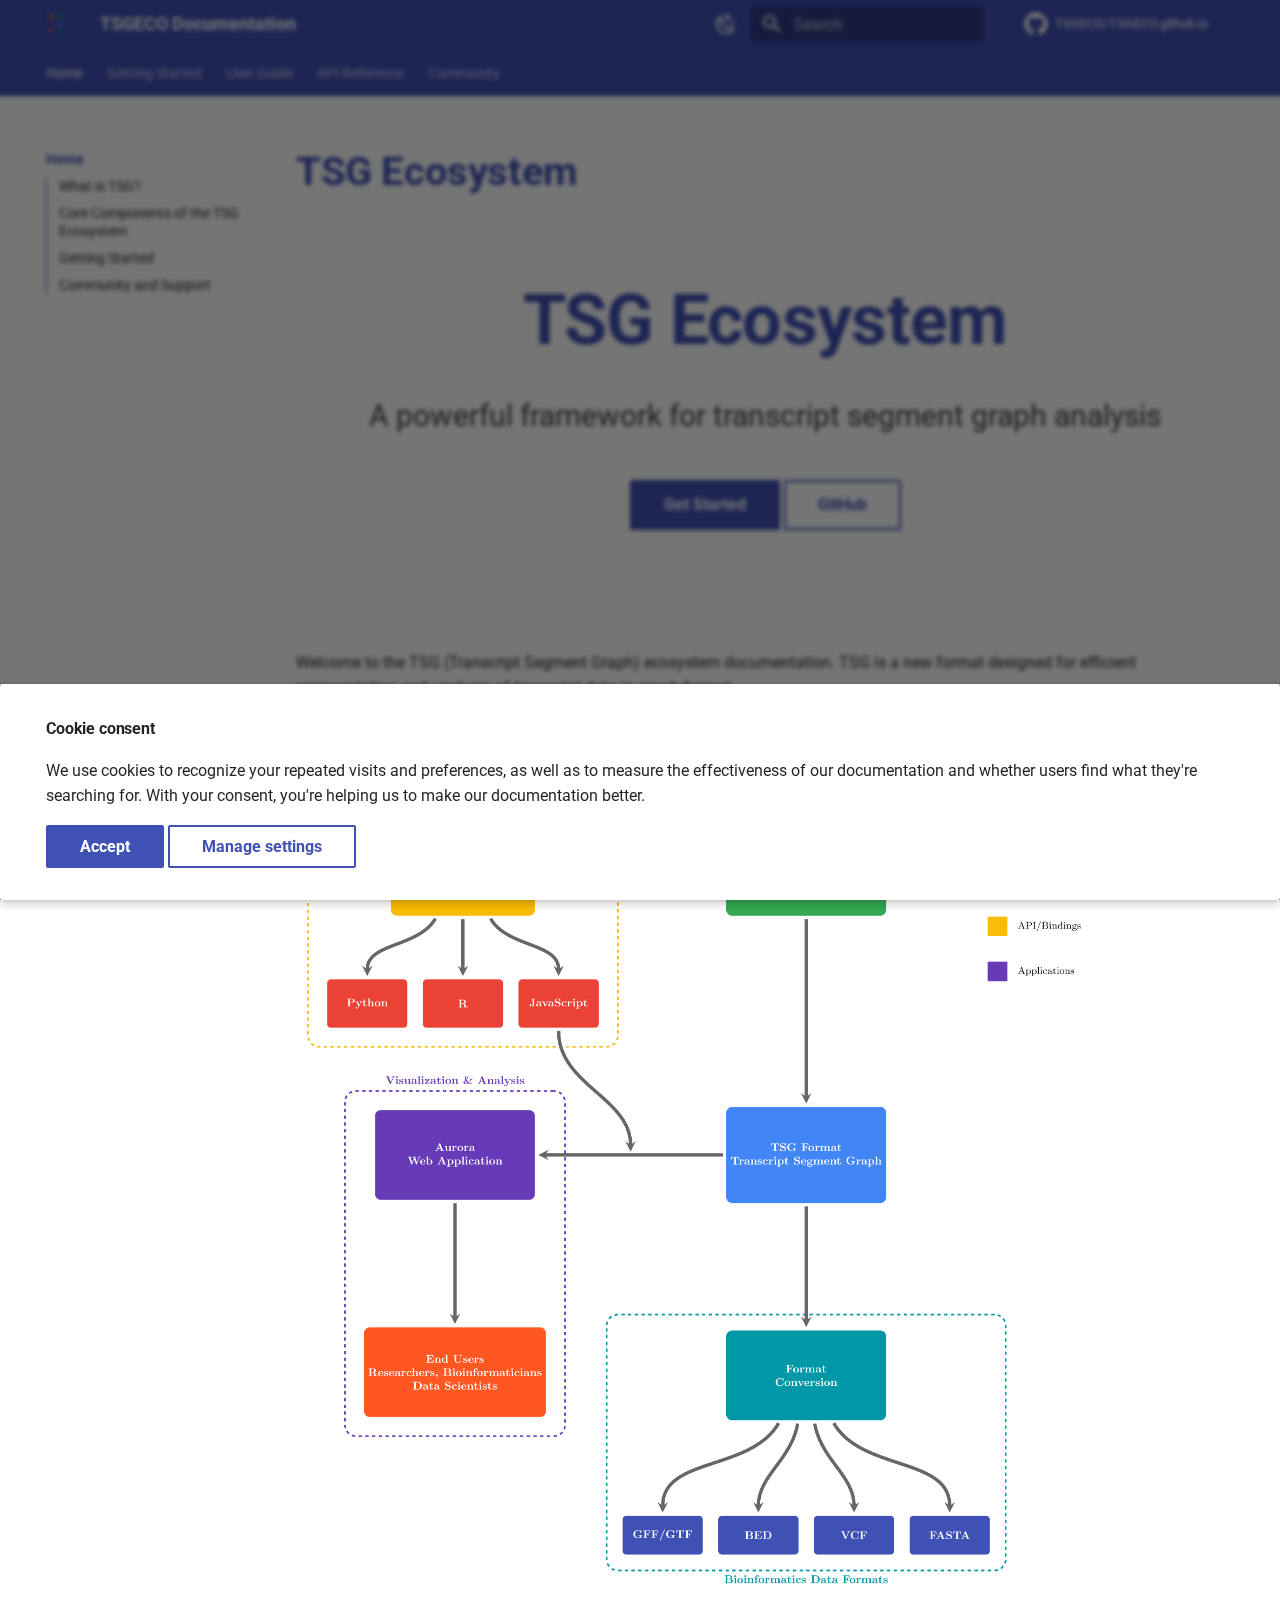
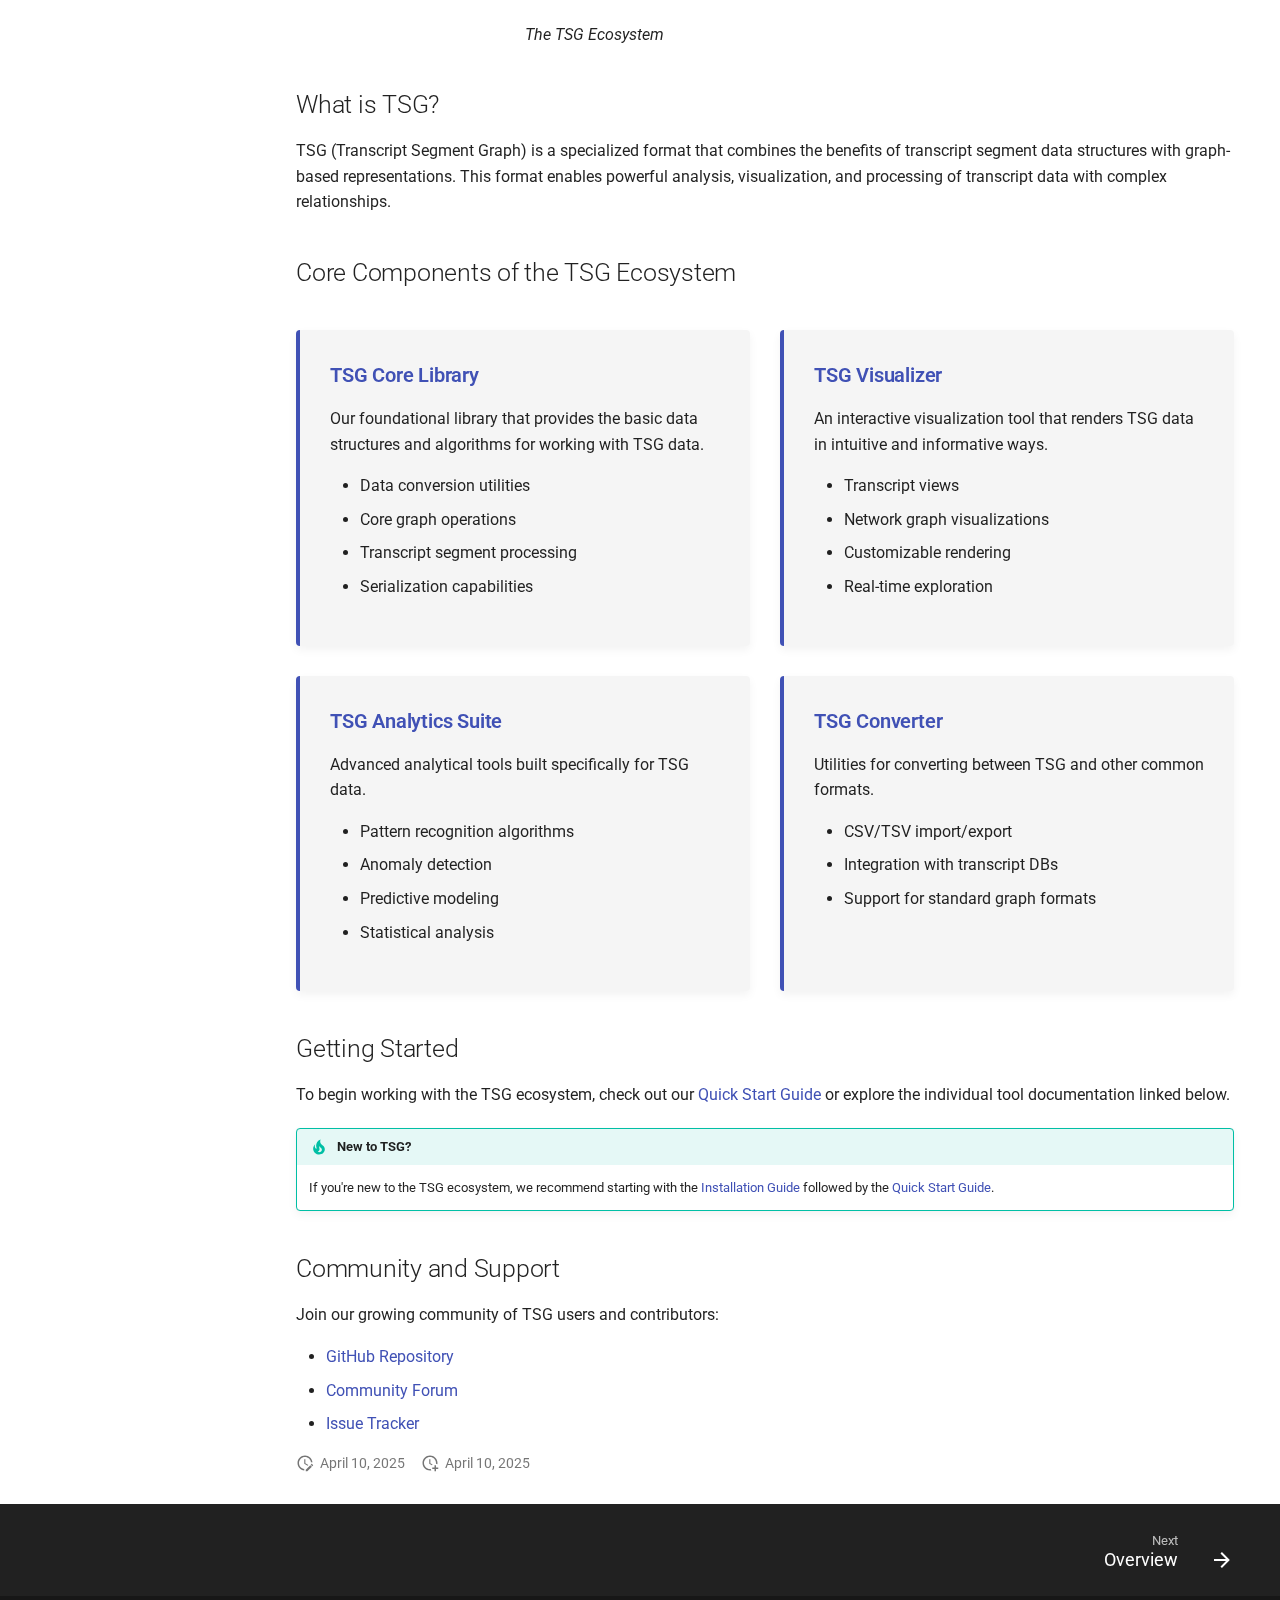
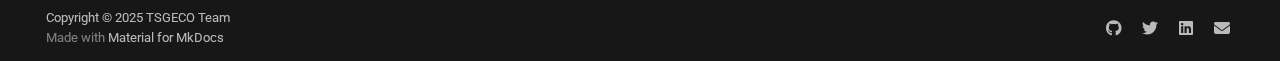
==== index.html @ 69733715 "Deployed c7c07e3 with MkDocs version: 1.6.1" ====
<!doctype html><html lang=en class=no-js> <head><meta charset=utf-8><meta name=viewport content="width=device-width,initial-scale=1"><meta name=description content="Documentation for the TSG (Transcript Segment Graph) ecosystem"><meta name=author content="TSGECO Team"><link href=https://tsgeco.github.io/ rel=canonical><link href=getting-started/ rel=next><link rel=icon href=images/tsgeco.png><meta name=generator content="mkdocs-1.6.1, mkdocs-material-9.6.11"><title>TSGECO Documentation</title><link rel=stylesheet href=assets/stylesheets/main.4af4bdda.min.css><link rel=stylesheet href=assets/stylesheets/palette.06af60db.min.css><link rel=preconnect href=https://fonts.gstatic.com crossorigin><link rel=stylesheet href="https://fonts.googleapis.com/css?family=Roboto:300,300i,400,400i,700,700i%7CRoboto+Mono:400,400i,700,700i&display=fallback"><style>:root{--md-text-font:"Roboto";--md-code-font:"Roboto Mono"}</style><link rel=stylesheet href=assets/_mkdocstrings.css><link rel=stylesheet href=stylesheets/extra.css><script>__md_scope=new URL(".",location),__md_hash=e=>[...e].reduce(((e,_)=>(e<<5)-e+_.charCodeAt(0)),0),__md_get=(e,_=localStorage,t=__md_scope)=>JSON.parse(_.getItem(t.pathname+"."+e)),__md_set=(e,_,t=localStorage,a=__md_scope)=>{try{t.setItem(a.pathname+"."+e,JSON.stringify(_))}catch(e){}}</script><script id=__analytics>function __md_analytics(){function e(){dataLayer.push(arguments)}window.dataLayer=window.dataLayer||[],e("js",new Date),e("config",""),document.addEventListener("DOMContentLoaded",(function(){document.forms.search&&document.forms.search.query.addEventListener("blur",(function(){this.value&&e("event","search",{search_term:this.value})}));document$.subscribe((function(){var t=document.forms.feedback;if(void 0!==t)for(var a of t.querySelectorAll("[type=submit]"))a.addEventListener("click",(function(a){a.preventDefault();var n=document.location.pathname,d=this.getAttribute("data-md-value");e("event","feedback",{page:n,data:d}),t.firstElementChild.disabled=!0;var r=t.querySelector(".md-feedback__note [data-md-value='"+d+"']");r&&(r.hidden=!1)})),t.hidden=!1})),location$.subscribe((function(t){e("config","",{page_path:t.pathname})}))}));var t=document.createElement("script");t.async=!0,t.src="https://www.googletagmanager.com/gtag/js?id=",document.getElementById("__analytics").insertAdjacentElement("afterEnd",t)}</script><script>if("undefined"!=typeof __md_analytics){var consent=__md_get("__consent");consent&&consent.analytics&&__md_analytics()}</script><meta property=og:type content=website><meta property=og:title content="TSGECO Documentation"><meta property=og:description content="Documentation for the TSG (Transcript Segment Graph) ecosystem"><meta property=og:image content=https://tsgeco.github.io/assets/images/social/index.png><meta property=og:image:type content=image/png><meta property=og:image:width content=1200><meta property=og:image:height content=630><meta content=https://tsgeco.github.io/ property=og:url><meta name=twitter:card content=summary_large_image><meta name=twitter:title content="TSGECO Documentation"><meta name=twitter:description content="Documentation for the TSG (Transcript Segment Graph) ecosystem"><meta name=twitter:image content=https://tsgeco.github.io/assets/images/social/index.png></head> <body dir=ltr data-md-color-scheme=default data-md-color-primary=indigo data-md-color-accent=deep-purple> <input class=md-toggle data-md-toggle=drawer type=checkbox id=__drawer autocomplete=off> <input class=md-toggle data-md-toggle=search type=checkbox id=__search autocomplete=off> <label class=md-overlay for=__drawer></label> <div data-md-component=skip> <a href=#tsg-ecosystem class=md-skip> Skip to content </a> </div> <div data-md-component=announce> </div> <div data-md-color-scheme=default data-md-component=outdated hidden> </div> <header class=md-header data-md-component=header> <nav class="md-header__inner md-grid" aria-label=Header> <a href=. title="TSGECO Documentation" class="md-header__button md-logo" aria-label="TSGECO Documentation" data-md-component=logo> <img src=images/tsgeco.png alt=logo> </a> <label class="md-header__button md-icon" for=__drawer> <svg xmlns=http://www.w3.org/2000/svg viewbox="0 0 24 24"><path d="M3 6h18v2H3zm0 5h18v2H3zm0 5h18v2H3z"/></svg> </label> <div class=md-header__title data-md-component=header-title> <div class=md-header__ellipsis> <div class=md-header__topic> <span class=md-ellipsis> TSGECO Documentation </span> </div> <div class=md-header__topic data-md-component=header-topic> <span class=md-ellipsis> Home </span> </div> </div> </div> <form class=md-header__option data-md-component=palette> <input class=md-option data-md-color-media="(prefers-color-scheme: light)" data-md-color-scheme=default data-md-color-primary=indigo data-md-color-accent=deep-purple aria-label="Switch to dark mode" type=radio name=__palette id=__palette_0> <label class="md-header__button md-icon" title="Switch to dark mode" for=__palette_1 hidden> <svg xmlns=http://www.w3.org/2000/svg viewbox="0 0 24 24"><path d="m17.75 4.09-2.53 1.94.91 3.06-2.63-1.81-2.63 1.81.91-3.06-2.53-1.94L12.44 4l1.06-3 1.06 3zm3.5 6.91-1.64 1.25.59 1.98-1.7-1.17-1.7 1.17.59-1.98L15.75 11l2.06-.05L18.5 9l.69 1.95zm-2.28 4.95c.83-.08 1.72 1.1 1.19 1.85-.32.45-.66.87-1.08 1.27C15.17 23 8.84 23 4.94 19.07c-3.91-3.9-3.91-10.24 0-14.14.4-.4.82-.76 1.27-1.08.75-.53 1.93.36 1.85 1.19-.27 2.86.69 5.83 2.89 8.02a9.96 9.96 0 0 0 8.02 2.89m-1.64 2.02a12.08 12.08 0 0 1-7.8-3.47c-2.17-2.19-3.33-5-3.49-7.82-2.81 3.14-2.7 7.96.31 10.98 3.02 3.01 7.84 3.12 10.98.31"/></svg> </label> <input class=md-option data-md-color-media="(prefers-color-scheme: dark)" data-md-color-scheme=slate data-md-color-primary=indigo data-md-color-accent=deep-purple aria-label="Switch to light mode" type=radio name=__palette id=__palette_1> <label class="md-header__button md-icon" title="Switch to light mode" for=__palette_0 hidden> <svg xmlns=http://www.w3.org/2000/svg viewbox="0 0 24 24"><path d="M12 7a5 5 0 0 1 5 5 5 5 0 0 1-5 5 5 5 0 0 1-5-5 5 5 0 0 1 5-5m0 2a3 3 0 0 0-3 3 3 3 0 0 0 3 3 3 3 0 0 0 3-3 3 3 0 0 0-3-3m0-7 2.39 3.42C13.65 5.15 12.84 5 12 5s-1.65.15-2.39.42zM3.34 7l4.16-.35A7.2 7.2 0 0 0 5.94 8.5c-.44.74-.69 1.5-.83 2.29zm.02 10 1.76-3.77a7.131 7.131 0 0 0 2.38 4.14zM20.65 7l-1.77 3.79a7.02 7.02 0 0 0-2.38-4.15zm-.01 10-4.14.36c.59-.51 1.12-1.14 1.54-1.86.42-.73.69-1.5.83-2.29zM12 22l-2.41-3.44c.74.27 1.55.44 2.41.44.82 0 1.63-.17 2.37-.44z"/></svg> </label> </form> <script>var palette=__md_get("__palette");if(palette&&palette.color){if("(prefers-color-scheme)"===palette.color.media){var media=matchMedia("(prefers-color-scheme: light)"),input=document.querySelector(media.matches?"[data-md-color-media='(prefers-color-scheme: light)']":"[data-md-color-media='(prefers-color-scheme: dark)']");palette.color.media=input.getAttribute("data-md-color-media"),palette.color.scheme=input.getAttribute("data-md-color-scheme"),palette.color.primary=input.getAttribute("data-md-color-primary"),palette.color.accent=input.getAttribute("data-md-color-accent")}for(var[key,value]of Object.entries(palette.color))document.body.setAttribute("data-md-color-"+key,value)}</script> <label class="md-header__button md-icon" for=__search> <svg xmlns=http://www.w3.org/2000/svg viewbox="0 0 24 24"><path d="M9.5 3A6.5 6.5 0 0 1 16 9.5c0 1.61-.59 3.09-1.56 4.23l.27.27h.79l5 5-1.5 1.5-5-5v-.79l-.27-.27A6.52 6.52 0 0 1 9.5 16 6.5 6.5 0 0 1 3 9.5 6.5 6.5 0 0 1 9.5 3m0 2C7 5 5 7 5 9.5S7 14 9.5 14 14 12 14 9.5 12 5 9.5 5"/></svg> </label> <div class=md-search data-md-component=search role=dialog> <label class=md-search__overlay for=__search></label> <div class=md-search__inner role=search> <form class=md-search__form name=search> <input type=text class=md-search__input name=query aria-label=Search placeholder=Search autocapitalize=off autocorrect=off autocomplete=off spellcheck=false data-md-component=search-query required> <label class="md-search__icon md-icon" for=__search> <svg xmlns=http://www.w3.org/2000/svg viewbox="0 0 24 24"><path d="M9.5 3A6.5 6.5 0 0 1 16 9.5c0 1.61-.59 3.09-1.56 4.23l.27.27h.79l5 5-1.5 1.5-5-5v-.79l-.27-.27A6.52 6.52 0 0 1 9.5 16 6.5 6.5 0 0 1 3 9.5 6.5 6.5 0 0 1 9.5 3m0 2C7 5 5 7 5 9.5S7 14 9.5 14 14 12 14 9.5 12 5 9.5 5"/></svg> <svg xmlns=http://www.w3.org/2000/svg viewbox="0 0 24 24"><path d="M20 11v2H8l5.5 5.5-1.42 1.42L4.16 12l7.92-7.92L13.5 5.5 8 11z"/></svg> </label> <nav class=md-search__options aria-label=Search> <a href=javascript:void(0) class="md-search__icon md-icon" title=Share aria-label=Share data-clipboard data-clipboard-text data-md-component=search-share tabindex=-1> <svg xmlns=http://www.w3.org/2000/svg viewbox="0 0 24 24"><path d="M18 16.08c-.76 0-1.44.3-1.96.77L8.91 12.7c.05-.23.09-.46.09-.7s-.04-.47-.09-.7l7.05-4.11c.54.5 1.25.81 2.04.81a3 3 0 0 0 3-3 3 3 0 0 0-3-3 3 3 0 0 0-3 3c0 .24.04.47.09.7L8.04 9.81C7.5 9.31 6.79 9 6 9a3 3 0 0 0-3 3 3 3 0 0 0 3 3c.79 0 1.5-.31 2.04-.81l7.12 4.15c-.05.21-.08.43-.08.66 0 1.61 1.31 2.91 2.92 2.91s2.92-1.3 2.92-2.91A2.92 2.92 0 0 0 18 16.08"/></svg> </a> <button type=reset class="md-search__icon md-icon" title=Clear aria-label=Clear tabindex=-1> <svg xmlns=http://www.w3.org/2000/svg viewbox="0 0 24 24"><path d="M19 6.41 17.59 5 12 10.59 6.41 5 5 6.41 10.59 12 5 17.59 6.41 19 12 13.41 17.59 19 19 17.59 13.41 12z"/></svg> </button> </nav> <div class=md-search__suggest data-md-component=search-suggest></div> </form> <div class=md-search__output> <div class=md-search__scrollwrap tabindex=0 data-md-scrollfix> <div class=md-search-result data-md-component=search-result> <div class=md-search-result__meta> Initializing search </div> <ol class=md-search-result__list role=presentation></ol> </div> </div> </div> </div> </div> <div class=md-header__source> <a href=https://github.com/TSGECO/TSGECO.github.io title="Go to repository" class=md-source data-md-component=source> <div class="md-source__icon md-icon"> <svg xmlns=http://www.w3.org/2000/svg viewbox="0 0 496 512"><!-- Font Awesome Free 6.7.2 by @fontawesome - https://fontawesome.com License - https://fontawesome.com/license/free (Icons: CC BY 4.0, Fonts: SIL OFL 1.1, Code: MIT License) Copyright 2024 Fonticons, Inc.--><path d="M165.9 397.4c0 2-2.3 3.6-5.2 3.6-3.3.3-5.6-1.3-5.6-3.6 0-2 2.3-3.6 5.2-3.6 3-.3 5.6 1.3 5.6 3.6m-31.1-4.5c-.7 2 1.3 4.3 4.3 4.9 2.6 1 5.6 0 6.2-2s-1.3-4.3-4.3-5.2c-2.6-.7-5.5.3-6.2 2.3m44.2-1.7c-2.9.7-4.9 2.6-4.6 4.9.3 2 2.9 3.3 5.9 2.6 2.9-.7 4.9-2.6 4.6-4.6-.3-1.9-3-3.2-5.9-2.9M244.8 8C106.1 8 0 113.3 0 252c0 110.9 69.8 205.8 169.5 239.2 12.8 2.3 17.3-5.6 17.3-12.1 0-6.2-.3-40.4-.3-61.4 0 0-70 15-84.7-29.8 0 0-11.4-29.1-27.8-36.6 0 0-22.9-15.7 1.6-15.4 0 0 24.9 2 38.6 25.8 21.9 38.6 58.6 27.5 72.9 20.9 2.3-16 8.8-27.1 16-33.7-55.9-6.2-112.3-14.3-112.3-110.5 0-27.5 7.6-41.3 23.6-58.9-2.6-6.5-11.1-33.3 2.6-67.9 20.9-6.5 69 27 69 27 20-5.6 41.5-8.5 62.8-8.5s42.8 2.9 62.8 8.5c0 0 48.1-33.6 69-27 13.7 34.7 5.2 61.4 2.6 67.9 16 17.7 25.8 31.5 25.8 58.9 0 96.5-58.9 104.2-114.8 110.5 9.2 7.9 17 22.9 17 46.4 0 33.7-.3 75.4-.3 83.6 0 6.5 4.6 14.4 17.3 12.1C428.2 457.8 496 362.9 496 252 496 113.3 383.5 8 244.8 8M97.2 352.9c-1.3 1-1 3.3.7 5.2 1.6 1.6 3.9 2.3 5.2 1 1.3-1 1-3.3-.7-5.2-1.6-1.6-3.9-2.3-5.2-1m-10.8-8.1c-.7 1.3.3 2.9 2.3 3.9 1.6 1 3.6.7 4.3-.7.7-1.3-.3-2.9-2.3-3.9-2-.6-3.6-.3-4.3.7m32.4 35.6c-1.6 1.3-1 4.3 1.3 6.2 2.3 2.3 5.2 2.6 6.5 1 1.3-1.3.7-4.3-1.3-6.2-2.2-2.3-5.2-2.6-6.5-1m-11.4-14.7c-1.6 1-1.6 3.6 0 5.9s4.3 3.3 5.6 2.3c1.6-1.3 1.6-3.9 0-6.2-1.4-2.3-4-3.3-5.6-2"/></svg> </div> <div class=md-source__repository> TSGECO/TSGECO.github.io </div> </a> </div> </nav> </header> <div class=md-container data-md-component=container> <nav class=md-tabs aria-label=Tabs data-md-component=tabs> <div class=md-grid> <ul class=md-tabs__list> <li class="md-tabs__item md-tabs__item--active"> <a href=. class=md-tabs__link> Home </a> </li> <li class=md-tabs__item> <a href=getting-started/ class=md-tabs__link> Getting Started </a> </li> <li class=md-tabs__item> <a href=user-guide/ class=md-tabs__link> User Guide </a> </li> <li class=md-tabs__item> <a href=api-reference/ class=md-tabs__link> API Reference </a> </li> <li class=md-tabs__item> <a href=community/ class=md-tabs__link> Community </a> </li> </ul> </div> </nav> <main class=md-main data-md-component=main> <div class="md-main__inner md-grid"> <div class="md-sidebar md-sidebar--primary" data-md-component=sidebar data-md-type=navigation> <div class=md-sidebar__scrollwrap> <div class=md-sidebar__inner> <nav class="md-nav md-nav--primary md-nav--lifted md-nav--integrated" aria-label=Navigation data-md-level=0> <label class=md-nav__title for=__drawer> <a href=. title="TSGECO Documentation" class="md-nav__button md-logo" aria-label="TSGECO Documentation" data-md-component=logo> <img src=images/tsgeco.png alt=logo> </a> TSGECO Documentation </label> <div class=md-nav__source> <a href=https://github.com/TSGECO/TSGECO.github.io title="Go to repository" class=md-source data-md-component=source> <div class="md-source__icon md-icon"> <svg xmlns=http://www.w3.org/2000/svg viewbox="0 0 496 512"><!-- Font Awesome Free 6.7.2 by @fontawesome - https://fontawesome.com License - https://fontawesome.com/license/free (Icons: CC BY 4.0, Fonts: SIL OFL 1.1, Code: MIT License) Copyright 2024 Fonticons, Inc.--><path d="M165.9 397.4c0 2-2.3 3.6-5.2 3.6-3.3.3-5.6-1.3-5.6-3.6 0-2 2.3-3.6 5.2-3.6 3-.3 5.6 1.3 5.6 3.6m-31.1-4.5c-.7 2 1.3 4.3 4.3 4.9 2.6 1 5.6 0 6.2-2s-1.3-4.3-4.3-5.2c-2.6-.7-5.5.3-6.2 2.3m44.2-1.7c-2.9.7-4.9 2.6-4.6 4.9.3 2 2.9 3.3 5.9 2.6 2.9-.7 4.9-2.6 4.6-4.6-.3-1.9-3-3.2-5.9-2.9M244.8 8C106.1 8 0 113.3 0 252c0 110.9 69.8 205.8 169.5 239.2 12.8 2.3 17.3-5.6 17.3-12.1 0-6.2-.3-40.4-.3-61.4 0 0-70 15-84.7-29.8 0 0-11.4-29.1-27.8-36.6 0 0-22.9-15.7 1.6-15.4 0 0 24.9 2 38.6 25.8 21.9 38.6 58.6 27.5 72.9 20.9 2.3-16 8.8-27.1 16-33.7-55.9-6.2-112.3-14.3-112.3-110.5 0-27.5 7.6-41.3 23.6-58.9-2.6-6.5-11.1-33.3 2.6-67.9 20.9-6.5 69 27 69 27 20-5.6 41.5-8.5 62.8-8.5s42.8 2.9 62.8 8.5c0 0 48.1-33.6 69-27 13.7 34.7 5.2 61.4 2.6 67.9 16 17.7 25.8 31.5 25.8 58.9 0 96.5-58.9 104.2-114.8 110.5 9.2 7.9 17 22.9 17 46.4 0 33.7-.3 75.4-.3 83.6 0 6.5 4.6 14.4 17.3 12.1C428.2 457.8 496 362.9 496 252 496 113.3 383.5 8 244.8 8M97.2 352.9c-1.3 1-1 3.3.7 5.2 1.6 1.6 3.9 2.3 5.2 1 1.3-1 1-3.3-.7-5.2-1.6-1.6-3.9-2.3-5.2-1m-10.8-8.1c-.7 1.3.3 2.9 2.3 3.9 1.6 1 3.6.7 4.3-.7.7-1.3-.3-2.9-2.3-3.9-2-.6-3.6-.3-4.3.7m32.4 35.6c-1.6 1.3-1 4.3 1.3 6.2 2.3 2.3 5.2 2.6 6.5 1 1.3-1.3.7-4.3-1.3-6.2-2.2-2.3-5.2-2.6-6.5-1m-11.4-14.7c-1.6 1-1.6 3.6 0 5.9s4.3 3.3 5.6 2.3c1.6-1.3 1.6-3.9 0-6.2-1.4-2.3-4-3.3-5.6-2"/></svg> </div> <div class=md-source__repository> TSGECO/TSGECO.github.io </div> </a> </div> <ul class=md-nav__list data-md-scrollfix> <li class="md-nav__item md-nav__item--active"> <input class="md-nav__toggle md-toggle" type=checkbox id=__toc> <label class="md-nav__link md-nav__link--active" for=__toc> <span class=md-ellipsis> Home </span> <span class="md-nav__icon md-icon"></span> </label> <a href=. class="md-nav__link md-nav__link--active"> <span class=md-ellipsis> Home </span> </a> <nav class="md-nav md-nav--secondary" aria-label="On this page"> <label class=md-nav__title for=__toc> <span class="md-nav__icon md-icon"></span> On this page </label> <ul class=md-nav__list data-md-component=toc data-md-scrollfix> <li class=md-nav__item> <a href=#what-is-tsg class=md-nav__link> <span class=md-ellipsis> What is TSG? </span> </a> </li> <li class=md-nav__item> <a href=#core-components-of-the-tsg-ecosystem class=md-nav__link> <span class=md-ellipsis> Core Components of the TSG Ecosystem </span> </a> </li> <li class=md-nav__item> <a href=#getting-started class=md-nav__link> <span class=md-ellipsis> Getting Started </span> </a> </li> <li class=md-nav__item> <a href=#community-and-support class=md-nav__link> <span class=md-ellipsis> Community and Support </span> </a> </li> </ul> </nav> </li> <li class="md-nav__item md-nav__item--nested"> <input class="md-nav__toggle md-toggle md-toggle--indeterminate" type=checkbox id=__nav_2> <div class="md-nav__link md-nav__container"> <a href=getting-started/ class="md-nav__link "> <span class=md-ellipsis> Getting Started </span> </a> <label class="md-nav__link " for=__nav_2 id=__nav_2_label tabindex=0> <span class="md-nav__icon md-icon"></span> </label> </div> <nav class=md-nav data-md-level=1 aria-labelledby=__nav_2_label aria-expanded=false> <label class=md-nav__title for=__nav_2> <span class="md-nav__icon md-icon"></span> Getting Started </label> <ul class=md-nav__list data-md-scrollfix> <li class=md-nav__item> <a href=getting-started/installation/ class=md-nav__link> <span class=md-ellipsis> Installation </span> </a> </li> <li class=md-nav__item> <a href=getting-started/quickstart/ class=md-nav__link> <span class=md-ellipsis> Quick Start Guide </span> </a> </li> </ul> </nav> </li> <li class="md-nav__item md-nav__item--nested"> <input class="md-nav__toggle md-toggle md-toggle--indeterminate" type=checkbox id=__nav_3> <div class="md-nav__link md-nav__container"> <a href=user-guide/ class="md-nav__link "> <span class=md-ellipsis> User Guide </span> </a> <label class="md-nav__link " for=__nav_3 id=__nav_3_label tabindex=0> <span class="md-nav__icon md-icon"></span> </label> </div> <nav class=md-nav data-md-level=1 aria-labelledby=__nav_3_label aria-expanded=false> <label class=md-nav__title for=__nav_3> <span class="md-nav__icon md-icon"></span> User Guide </label> <ul class=md-nav__list data-md-scrollfix> <li class=md-nav__item> <a href=user-guide/basic-usage/ class=md-nav__link> <span class=md-ellipsis> Basic Usage </span> </a> </li> <li class=md-nav__item> <a href=user-guide/advanced-features/ class=md-nav__link> <span class=md-ellipsis> Advanced Features </span> </a> </li> </ul> </nav> </li> <li class="md-nav__item md-nav__item--nested"> <input class="md-nav__toggle md-toggle md-toggle--indeterminate" type=checkbox id=__nav_4> <div class="md-nav__link md-nav__container"> <a href=api-reference/ class="md-nav__link "> <span class=md-ellipsis> API Reference </span> </a> </div> <nav class=md-nav data-md-level=1 aria-labelledby=__nav_4_label aria-expanded=false> <label class=md-nav__title for=__nav_4> <span class="md-nav__icon md-icon"></span> API Reference </label> <ul class=md-nav__list data-md-scrollfix> </ul> </nav> </li> <li class=md-nav__item> <a href=community/ class=md-nav__link> <span class=md-ellipsis> Community </span> </a> </li> </ul> </nav> </div> </div> </div> <div class=md-content data-md-component=content> <article class="md-content__inner md-typeset"> <h1 id=tsg-ecosystem>TSG Ecosystem<a class=headerlink href=#tsg-ecosystem title="Permanent link">&para;</a></h1> <div class=hero> <h1>TSG Ecosystem</h1> <p class=subtitle>A powerful framework for transcript segment graph analysis</p> <a href=./getting-started/quickstart.md class="md-button md-button--primary">Get Started</a> <a href=https://github.com/TSGECO class=md-button>GitHub</a> </div> <p>Welcome to the TSG (Transcript Segment Graph) ecosystem documentation. TSG is a new format designed for efficient representation and analysis of transcript data in graph format.</p> <p><img alt="TSECO Logo" src=images/tsgeco.png width=800> <br> <figcaption>The TSG Ecosystem</figcaption> </p> <h2 id=what-is-tsg>What is TSG?<a class=headerlink href=#what-is-tsg title="Permanent link">&para;</a></h2> <p>TSG (Transcript Segment Graph) is a specialized format that combines the benefits of transcript segment data structures with graph-based representations. This format enables powerful analysis, visualization, and processing of transcript data with complex relationships.</p> <h2 id=core-components-of-the-tsg-ecosystem>Core Components of the TSG Ecosystem<a class=headerlink href=#core-components-of-the-tsg-ecosystem title="Permanent link">&para;</a></h2> <div class=card-grid> <div class=card> <h3>TSG Core Library</h3> <p>Our foundational library that provides the basic data structures and algorithms for working with TSG data.</p> <ul> <li>Data conversion utilities</li> <li>Core graph operations</li> <li>Transcript segment processing</li> <li>Serialization capabilities</li> </ul> </div> <div class=card> <h3>TSG Visualizer</h3> <p>An interactive visualization tool that renders TSG data in intuitive and informative ways.</p> <ul> <li>Transcript views</li> <li>Network graph visualizations</li> <li>Customizable rendering</li> <li>Real-time exploration</li> </ul> </div> <div class=card> <h3>TSG Analytics Suite</h3> <p>Advanced analytical tools built specifically for TSG data.</p> <ul> <li>Pattern recognition algorithms</li> <li>Anomaly detection</li> <li>Predictive modeling</li> <li>Statistical analysis</li> </ul> </div> <div class=card> <h3>TSG Converter</h3> <p>Utilities for converting between TSG and other common formats.</p> <ul> <li>CSV/TSV import/export</li> <li>Integration with transcript DBs</li> <li>Support for standard graph formats</li> </ul> </div> </div> <h2 id=getting-started>Getting Started<a class=headerlink href=#getting-started title="Permanent link">&para;</a></h2> <p>To begin working with the TSG ecosystem, check out our <a href=getting-started/quickstart/ >Quick Start Guide</a> or explore the individual tool documentation linked below.</p> <div class="admonition tip"> <p class=admonition-title>New to TSG?</p> <p>If you're new to the TSG ecosystem, we recommend starting with the <a href=getting-started/installation/ >Installation Guide</a> followed by the <a href=getting-started/quickstart/ >Quick Start Guide</a>.</p> </div> <h2 id=community-and-support>Community and Support<a class=headerlink href=#community-and-support title="Permanent link">&para;</a></h2> <p>Join our growing community of TSG users and contributors:</p> <ul> <li><a href=https://github.com/TSGECO>GitHub Repository</a></li> <li><a href=https://community.tsg-ecosystem.org>Community Forum</a></li> <li><a href=https://github.com/TSGECO/issues>Issue Tracker</a></li> </ul> <aside class=md-source-file> <span class=md-source-file__fact> <span class=md-icon title="Last update"> <svg xmlns=http://www.w3.org/2000/svg viewbox="0 0 24 24"><path d="M21 13.1c-.1 0-.3.1-.4.2l-1 1 2.1 2.1 1-1c.2-.2.2-.6 0-.8l-1.3-1.3c-.1-.1-.2-.2-.4-.2m-1.9 1.8-6.1 6V23h2.1l6.1-6.1zM12.5 7v5.2l4 2.4-1 1L11 13V7zM11 21.9c-5.1-.5-9-4.8-9-9.9C2 6.5 6.5 2 12 2c5.3 0 9.6 4.1 10 9.3-.3-.1-.6-.2-1-.2s-.7.1-1 .2C19.6 7.2 16.2 4 12 4c-4.4 0-8 3.6-8 8 0 4.1 3.1 7.5 7.1 7.9l-.1.2z"/></svg> </span> <span class="git-revision-date-localized-plugin git-revision-date-localized-plugin-date" title="April 10, 2025 20:56:24">April 10, 2025</span> </span> <span class=md-source-file__fact> <span class=md-icon title=Created> <svg xmlns=http://www.w3.org/2000/svg viewbox="0 0 24 24"><path d="M14.47 15.08 11 13V7h1.5v5.25l3.08 1.83c-.41.28-.79.62-1.11 1m-1.39 4.84c-.36.05-.71.08-1.08.08-4.42 0-8-3.58-8-8s3.58-8 8-8 8 3.58 8 8c0 .37-.03.72-.08 1.08.69.1 1.33.32 1.92.64.1-.56.16-1.13.16-1.72 0-5.5-4.5-10-10-10S2 6.5 2 12s4.47 10 10 10c.59 0 1.16-.06 1.72-.16-.32-.59-.54-1.23-.64-1.92M18 15v3h-3v2h3v3h2v-3h3v-2h-3v-3z"/></svg> </span> <span class="git-revision-date-localized-plugin git-revision-date-localized-plugin-date" title="April 10, 2025 20:56:24">April 10, 2025</span> </span> </aside> </article> </div> <script>var tabs=__md_get("__tabs");if(Array.isArray(tabs))e:for(var set of document.querySelectorAll(".tabbed-set")){var labels=set.querySelector(".tabbed-labels");for(var tab of tabs)for(var label of labels.getElementsByTagName("label"))if(label.innerText.trim()===tab){var input=document.getElementById(label.htmlFor);input.checked=!0;continue e}}</script> <script>var target=document.getElementById(location.hash.slice(1));target&&target.name&&(target.checked=target.name.startsWith("__tabbed_"))</script> </div> <button type=button class="md-top md-icon" data-md-component=top hidden> <svg xmlns=http://www.w3.org/2000/svg viewbox="0 0 24 24"><path d="M13 20h-2V8l-5.5 5.5-1.42-1.42L12 4.16l7.92 7.92-1.42 1.42L13 8z"/></svg> Back to top </button> </main> <footer class=md-footer> <nav class="md-footer__inner md-grid" aria-label=Footer> <a href=getting-started/ class="md-footer__link md-footer__link--next" aria-label="Next: Overview"> <div class=md-footer__title> <span class=md-footer__direction> Next </span> <div class=md-ellipsis> Overview </div> </div> <div class="md-footer__button md-icon"> <svg xmlns=http://www.w3.org/2000/svg viewbox="0 0 24 24"><path d="M4 11v2h12l-5.5 5.5 1.42 1.42L19.84 12l-7.92-7.92L10.5 5.5 16 11z"/></svg> </div> </a> </nav> <div class="md-footer-meta md-typeset"> <div class="md-footer-meta__inner md-grid"> <div class=md-copyright> <div class=md-copyright__highlight> Copyright &copy; 2025 TSGECO Team </div> Made with <a href=https://squidfunk.github.io/mkdocs-material/ target=_blank rel=noopener> Material for MkDocs </a> </div> <div class=md-social> <a href=https://github.com/TSGECO target=_blank rel=noopener title=github.com class=md-social__link> <svg xmlns=http://www.w3.org/2000/svg viewbox="0 0 496 512"><!-- Font Awesome Free 6.7.2 by @fontawesome - https://fontawesome.com License - https://fontawesome.com/license/free (Icons: CC BY 4.0, Fonts: SIL OFL 1.1, Code: MIT License) Copyright 2024 Fonticons, Inc.--><path d="M165.9 397.4c0 2-2.3 3.6-5.2 3.6-3.3.3-5.6-1.3-5.6-3.6 0-2 2.3-3.6 5.2-3.6 3-.3 5.6 1.3 5.6 3.6m-31.1-4.5c-.7 2 1.3 4.3 4.3 4.9 2.6 1 5.6 0 6.2-2s-1.3-4.3-4.3-5.2c-2.6-.7-5.5.3-6.2 2.3m44.2-1.7c-2.9.7-4.9 2.6-4.6 4.9.3 2 2.9 3.3 5.9 2.6 2.9-.7 4.9-2.6 4.6-4.6-.3-1.9-3-3.2-5.9-2.9M244.8 8C106.1 8 0 113.3 0 252c0 110.9 69.8 205.8 169.5 239.2 12.8 2.3 17.3-5.6 17.3-12.1 0-6.2-.3-40.4-.3-61.4 0 0-70 15-84.7-29.8 0 0-11.4-29.1-27.8-36.6 0 0-22.9-15.7 1.6-15.4 0 0 24.9 2 38.6 25.8 21.9 38.6 58.6 27.5 72.9 20.9 2.3-16 8.8-27.1 16-33.7-55.9-6.2-112.3-14.3-112.3-110.5 0-27.5 7.6-41.3 23.6-58.9-2.6-6.5-11.1-33.3 2.6-67.9 20.9-6.5 69 27 69 27 20-5.6 41.5-8.5 62.8-8.5s42.8 2.9 62.8 8.5c0 0 48.1-33.6 69-27 13.7 34.7 5.2 61.4 2.6 67.9 16 17.7 25.8 31.5 25.8 58.9 0 96.5-58.9 104.2-114.8 110.5 9.2 7.9 17 22.9 17 46.4 0 33.7-.3 75.4-.3 83.6 0 6.5 4.6 14.4 17.3 12.1C428.2 457.8 496 362.9 496 252 496 113.3 383.5 8 244.8 8M97.2 352.9c-1.3 1-1 3.3.7 5.2 1.6 1.6 3.9 2.3 5.2 1 1.3-1 1-3.3-.7-5.2-1.6-1.6-3.9-2.3-5.2-1m-10.8-8.1c-.7 1.3.3 2.9 2.3 3.9 1.6 1 3.6.7 4.3-.7.7-1.3-.3-2.9-2.3-3.9-2-.6-3.6-.3-4.3.7m32.4 35.6c-1.6 1.3-1 4.3 1.3 6.2 2.3 2.3 5.2 2.6 6.5 1 1.3-1.3.7-4.3-1.3-6.2-2.2-2.3-5.2-2.6-6.5-1m-11.4-14.7c-1.6 1-1.6 3.6 0 5.9s4.3 3.3 5.6 2.3c1.6-1.3 1.6-3.9 0-6.2-1.4-2.3-4-3.3-5.6-2"/></svg> </a> <a href=https://twitter.com/TSGECO target=_blank rel=noopener title=twitter.com class=md-social__link> <svg xmlns=http://www.w3.org/2000/svg viewbox="0 0 512 512"><!-- Font Awesome Free 6.7.2 by @fontawesome - https://fontawesome.com License - https://fontawesome.com/license/free (Icons: CC BY 4.0, Fonts: SIL OFL 1.1, Code: MIT License) Copyright 2024 Fonticons, Inc.--><path d="M459.37 151.716c.325 4.548.325 9.097.325 13.645 0 138.72-105.583 298.558-298.558 298.558-59.452 0-114.68-17.219-161.137-47.106 8.447.974 16.568 1.299 25.34 1.299 49.055 0 94.213-16.568 130.274-44.832-46.132-.975-84.792-31.188-98.112-72.772 6.498.974 12.995 1.624 19.818 1.624 9.421 0 18.843-1.3 27.614-3.573-48.081-9.747-84.143-51.98-84.143-102.985v-1.299c13.969 7.797 30.214 12.67 47.431 13.319-28.264-18.843-46.781-51.005-46.781-87.391 0-19.492 5.197-37.36 14.294-52.954 51.655 63.675 129.3 105.258 216.365 109.807-1.624-7.797-2.599-15.918-2.599-24.04 0-57.828 46.782-104.934 104.934-104.934 30.213 0 57.502 12.67 76.67 33.137 23.715-4.548 46.456-13.32 66.599-25.34-7.798 24.366-24.366 44.833-46.132 57.827 21.117-2.273 41.584-8.122 60.426-16.243-14.292 20.791-32.161 39.308-52.628 54.253"/></svg> </a> <a href=https://linkedin.com/company/tsgeco target=_blank rel=noopener title=linkedin.com class=md-social__link> <svg xmlns=http://www.w3.org/2000/svg viewbox="0 0 448 512"><!-- Font Awesome Free 6.7.2 by @fontawesome - https://fontawesome.com License - https://fontawesome.com/license/free (Icons: CC BY 4.0, Fonts: SIL OFL 1.1, Code: MIT License) Copyright 2024 Fonticons, Inc.--><path d="M416 32H31.9C14.3 32 0 46.5 0 64.3v383.4C0 465.5 14.3 480 31.9 480H416c17.6 0 32-14.5 32-32.3V64.3c0-17.8-14.4-32.3-32-32.3M135.4 416H69V202.2h66.5V416zm-33.2-243c-21.3 0-38.5-17.3-38.5-38.5S80.9 96 102.2 96c21.2 0 38.5 17.3 38.5 38.5 0 21.3-17.2 38.5-38.5 38.5m282.1 243h-66.4V312c0-24.8-.5-56.7-34.5-56.7-34.6 0-39.9 27-39.9 54.9V416h-66.4V202.2h63.7v29.2h.9c8.9-16.8 30.6-34.5 62.9-34.5 67.2 0 79.7 44.3 79.7 101.9z"/></svg> </a> <a href=mailto:info@tsgeco.org target=_blank rel=noopener title class=md-social__link> <svg xmlns=http://www.w3.org/2000/svg viewbox="0 0 512 512"><!-- Font Awesome Free 6.7.2 by @fontawesome - https://fontawesome.com License - https://fontawesome.com/license/free (Icons: CC BY 4.0, Fonts: SIL OFL 1.1, Code: MIT License) Copyright 2024 Fonticons, Inc.--><path d="M48 64C21.5 64 0 85.5 0 112c0 15.1 7.1 29.3 19.2 38.4l217.6 163.2c11.4 8.5 27 8.5 38.4 0l217.6-163.2c12.1-9.1 19.2-23.3 19.2-38.4 0-26.5-21.5-48-48-48zM0 176v208c0 35.3 28.7 64 64 64h384c35.3 0 64-28.7 64-64V176L294.4 339.2a63.9 63.9 0 0 1-76.8 0z"/></svg> </a> </div> </div> </div> </footer> </div> <div class=md-dialog data-md-component=dialog> <div class="md-dialog__inner md-typeset"></div> </div> <div class=md-consent data-md-component=consent id=__consent hidden> <div class=md-consent__overlay></div> <aside class=md-consent__inner> <form class="md-consent__form md-grid md-typeset" name=consent> <h4>Cookie consent</h4> <p>We use cookies to recognize your repeated visits and preferences, as well as to measure the effectiveness of our documentation and whether users find what they're searching for. With your consent, you're helping us to make our documentation better.</p> <input class=md-toggle type=checkbox id=__settings> <div class=md-consent__settings> <ul class=task-list> <li class=task-list-item> <label class=task-list-control> <input type=checkbox name=analytics checked> <span class=task-list-indicator></span> Google Analytics </label> </li> <li class=task-list-item> <label class=task-list-control> <input type=checkbox name=github checked> <span class=task-list-indicator></span> GitHub </label> </li> </ul> </div> <div class=md-consent__controls> <button class="md-button md-button--primary">Accept</button> <label class=md-button for=__settings>Manage settings</label> </div> </form> </aside> </div> <script>var consent=__md_get("__consent");if(consent)for(var input of document.forms.consent.elements)input.name&&(input.checked=consent[input.name]||!1);else"file:"!==location.protocol&&setTimeout((function(){document.querySelector("[data-md-component=consent]").hidden=!1}),250);var form=document.forms.consent;for(var action of["submit","reset"])form.addEventListener(action,(function(e){if(e.preventDefault(),"reset"===e.type)for(var n of document.forms.consent.elements)n.name&&(n.checked=!1);__md_set("__consent",Object.fromEntries(Array.from(new FormData(form).keys()).map((function(e){return[e,!0]})))),location.hash="",location.reload()}))</script> <script id=__config type=application/json>{"base": ".", "features": ["navigation.instant", "navigation.tracking", "navigation.tabs", "navigation.sections", "navigation.expand", "navigation.indexes", "navigation.footer", "navigation.top", "content.code.copy", "content.code.annotate", "content.tabs.link", "search.highlight", "search.suggest", "search.share", "toc.follow", "toc.integrate"], "search": "assets/javascripts/workers/search.f8cc74c7.min.js", "tags": null, "translations": {"clipboard.copied": "Copied to clipboard", "clipboard.copy": "Copy to clipboard", "search.result.more.one": "1 more on this page", "search.result.more.other": "# more on this page", "search.result.none": "No matching documents", "search.result.one": "1 matching document", "search.result.other": "# matching documents", "search.result.placeholder": "Type to start searching", "search.result.term.missing": "Missing", "select.version": "Select version"}, "version": {"default": "latest", "provider": "mike"}}</script> <script src=assets/javascripts/bundle.c8b220af.min.js></script> </body> </html>
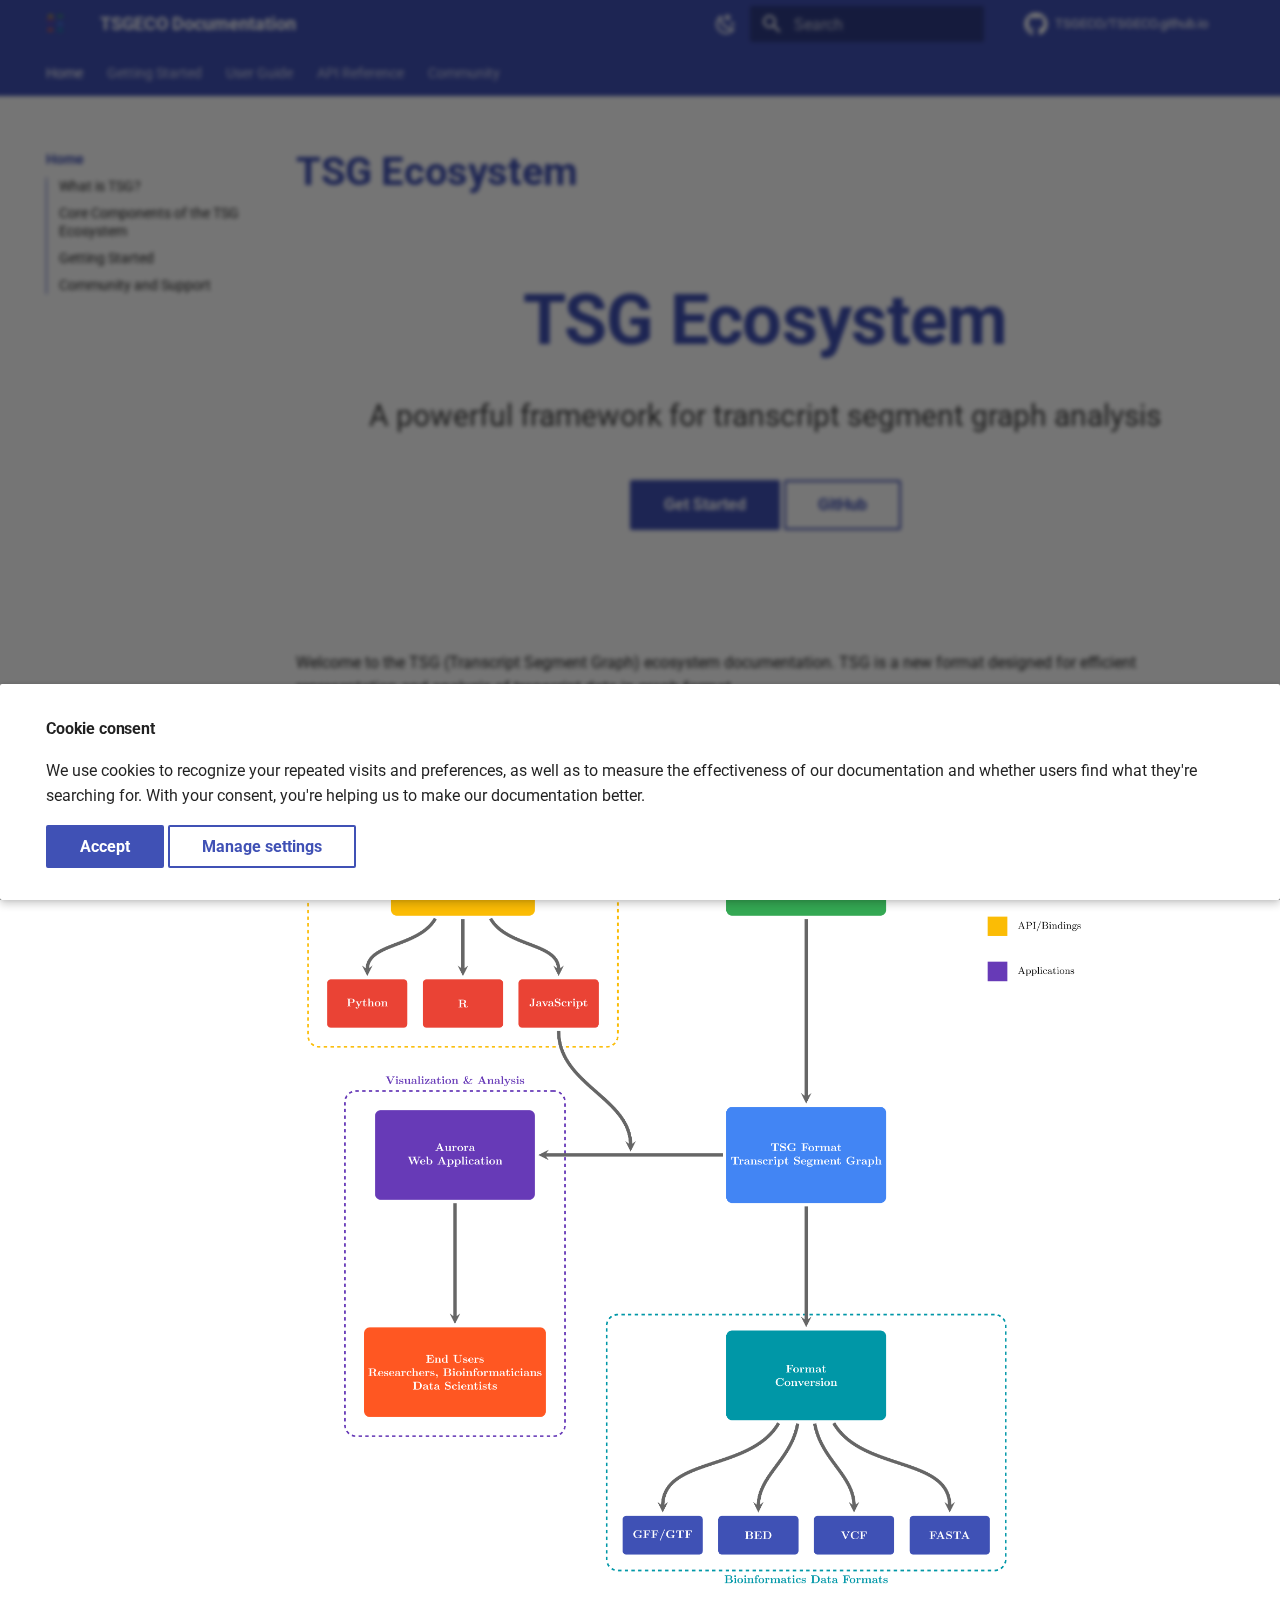
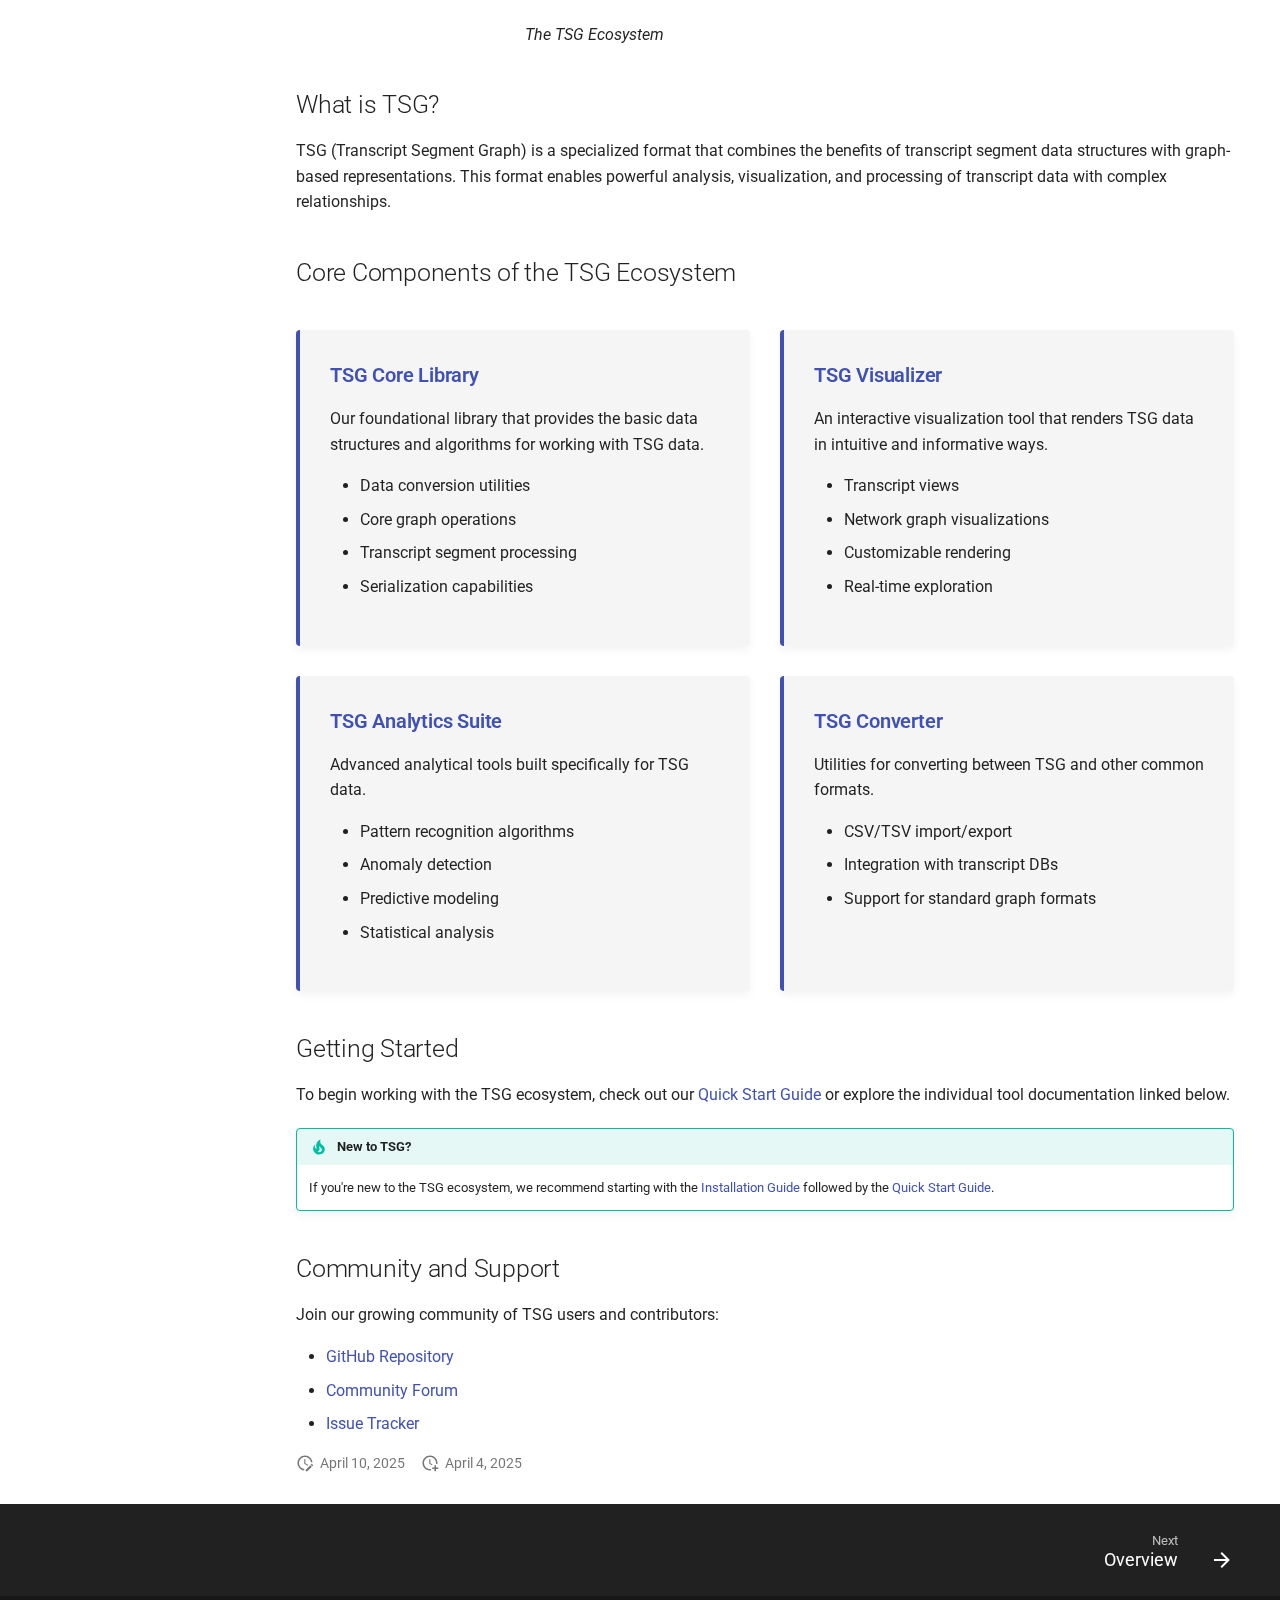
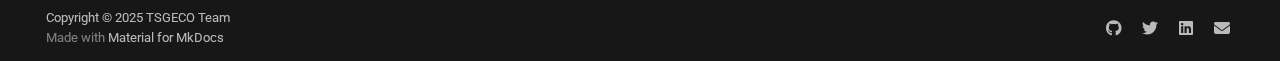
==== commit f2b2494b: "Deployed 729f2b0 with MkDocs version: 1.6.1" ====
--- a/index.html
+++ b/index.html
@@ -1 +1 @@
-<!doctype html><html lang=en class=no-js> <head><meta charset=utf-8><meta name=viewport content="width=device-width,initial-scale=1"><meta name=description content="Documentation for the TSG (Transcript Segment Graph) ecosystem"><meta name=author content="TSGECO Team"><link href=https://tsgeco.github.io/ rel=canonical><link href=getting-started/ rel=next><link rel=icon href=images/tsgeco.png><meta name=generator content="mkdocs-1.6.1, mkdocs-material-9.6.11"><title>TSGECO Documentation</title><link rel=stylesheet href=assets/stylesheets/main.4af4bdda.min.css><link rel=stylesheet href=assets/stylesheets/palette.06af60db.min.css><link rel=preconnect href=https://fonts.gstatic.com crossorigin><link rel=stylesheet href="https://fonts.googleapis.com/css?family=Roboto:300,300i,400,400i,700,700i%7CRoboto+Mono:400,400i,700,700i&display=fallback"><style>:root{--md-text-font:"Roboto";--md-code-font:"Roboto Mono"}</style><link rel=stylesheet href=assets/_mkdocstrings.css><link rel=stylesheet href=stylesheets/extra.css><script>__md_scope=new URL(".",location),__md_hash=e=>[...e].reduce(((e,_)=>(e<<5)-e+_.charCodeAt(0)),0),__md_get=(e,_=localStorage,t=__md_scope)=>JSON.parse(_.getItem(t.pathname+"."+e)),__md_set=(e,_,t=localStorage,a=__md_scope)=>{try{t.setItem(a.pathname+"."+e,JSON.stringify(_))}catch(e){}}</script><script id=__analytics>function __md_analytics(){function e(){dataLayer.push(arguments)}window.dataLayer=window.dataLayer||[],e("js",new Date),e("config",""),document.addEventListener("DOMContentLoaded",(function(){document.forms.search&&document.forms.search.query.addEventListener("blur",(function(){this.value&&e("event","search",{search_term:this.value})}));document$.subscribe((function(){var t=document.forms.feedback;if(void 0!==t)for(var a of t.querySelectorAll("[type=submit]"))a.addEventListener("click",(function(a){a.preventDefault();var n=document.location.pathname,d=this.getAttribute("data-md-value");e("event","feedback",{page:n,data:d}),t.firstElementChild.disabled=!0;var r=t.querySelector(".md-feedback__note [data-md-value='"+d+"']");r&&(r.hidden=!1)})),t.hidden=!1})),location$.subscribe((function(t){e("config","",{page_path:t.pathname})}))}));var t=document.createElement("script");t.async=!0,t.src="https://www.googletagmanager.com/gtag/js?id=",document.getElementById("__analytics").insertAdjacentElement("afterEnd",t)}</script><script>if("undefined"!=typeof __md_analytics){var consent=__md_get("__consent");consent&&consent.analytics&&__md_analytics()}</script><meta property=og:type content=website><meta property=og:title content="TSGECO Documentation"><meta property=og:description content="Documentation for the TSG (Transcript Segment Graph) ecosystem"><meta property=og:image content=https://tsgeco.github.io/assets/images/social/index.png><meta property=og:image:type content=image/png><meta property=og:image:width content=1200><meta property=og:image:height content=630><meta content=https://tsgeco.github.io/ property=og:url><meta name=twitter:card content=summary_large_image><meta name=twitter:title content="TSGECO Documentation"><meta name=twitter:description content="Documentation for the TSG (Transcript Segment Graph) ecosystem"><meta name=twitter:image content=https://tsgeco.github.io/assets/images/social/index.png></head> <body dir=ltr data-md-color-scheme=default data-md-color-primary=indigo data-md-color-accent=deep-purple> <input class=md-toggle data-md-toggle=drawer type=checkbox id=__drawer autocomplete=off> <input class=md-toggle data-md-toggle=search type=checkbox id=__search autocomplete=off> <label class=md-overlay for=__drawer></label> <div data-md-component=skip> <a href=#tsg-ecosystem class=md-skip> Skip to content </a> </div> <div data-md-component=announce> </div> <div data-md-color-scheme=default data-md-component=outdated hidden> </div> <header class=md-header data-md-component=header> <nav class="md-header__inner md-grid" aria-label=Header> <a href=. title="TSGECO Documentation" class="md-header__button md-logo" aria-label="TSGECO Documentation" data-md-component=logo> <img src=images/tsgeco.png alt=logo> </a> <label class="md-header__button md-icon" for=__drawer> <svg xmlns=http://www.w3.org/2000/svg viewbox="0 0 24 24"><path d="M3 6h18v2H3zm0 5h18v2H3zm0 5h18v2H3z"/></svg> </label> <div class=md-header__title data-md-component=header-title> <div class=md-header__ellipsis> <div class=md-header__topic> <span class=md-ellipsis> TSGECO Documentation </span> </div> <div class=md-header__topic data-md-component=header-topic> <span class=md-ellipsis> Home </span> </div> </div> </div> <form class=md-header__option data-md-component=palette> <input class=md-option data-md-color-media="(prefers-color-scheme: light)" data-md-color-scheme=default data-md-color-primary=indigo data-md-color-accent=deep-purple aria-label="Switch to dark mode" type=radio name=__palette id=__palette_0> <label class="md-header__button md-icon" title="Switch to dark mode" for=__palette_1 hidden> <svg xmlns=http://www.w3.org/2000/svg viewbox="0 0 24 24"><path d="m17.75 4.09-2.53 1.94.91 3.06-2.63-1.81-2.63 1.81.91-3.06-2.53-1.94L12.44 4l1.06-3 1.06 3zm3.5 6.91-1.64 1.25.59 1.98-1.7-1.17-1.7 1.17.59-1.98L15.75 11l2.06-.05L18.5 9l.69 1.95zm-2.28 4.95c.83-.08 1.72 1.1 1.19 1.85-.32.45-.66.87-1.08 1.27C15.17 23 8.84 23 4.94 19.07c-3.91-3.9-3.91-10.24 0-14.14.4-.4.82-.76 1.27-1.08.75-.53 1.93.36 1.85 1.19-.27 2.86.69 5.83 2.89 8.02a9.96 9.96 0 0 0 8.02 2.89m-1.64 2.02a12.08 12.08 0 0 1-7.8-3.47c-2.17-2.19-3.33-5-3.49-7.82-2.81 3.14-2.7 7.96.31 10.98 3.02 3.01 7.84 3.12 10.98.31"/></svg> </label> <input class=md-option data-md-color-media="(prefers-color-scheme: dark)" data-md-color-scheme=slate data-md-color-primary=indigo data-md-color-accent=deep-purple aria-label="Switch to light mode" type=radio name=__palette id=__palette_1> <label class="md-header__button md-icon" title="Switch to light mode" for=__palette_0 hidden> <svg xmlns=http://www.w3.org/2000/svg viewbox="0 0 24 24"><path d="M12 7a5 5 0 0 1 5 5 5 5 0 0 1-5 5 5 5 0 0 1-5-5 5 5 0 0 1 5-5m0 2a3 3 0 0 0-3 3 3 3 0 0 0 3 3 3 3 0 0 0 3-3 3 3 0 0 0-3-3m0-7 2.39 3.42C13.65 5.15 12.84 5 12 5s-1.65.15-2.39.42zM3.34 7l4.16-.35A7.2 7.2 0 0 0 5.94 8.5c-.44.74-.69 1.5-.83 2.29zm.02 10 1.76-3.77a7.131 7.131 0 0 0 2.38 4.14zM20.65 7l-1.77 3.79a7.02 7.02 0 0 0-2.38-4.15zm-.01 10-4.14.36c.59-.51 1.12-1.14 1.54-1.86.42-.73.69-1.5.83-2.29zM12 22l-2.41-3.44c.74.27 1.55.44 2.41.44.82 0 1.63-.17 2.37-.44z"/></svg> </label> </form> <script>var palette=__md_get("__palette");if(palette&&palette.color){if("(prefers-color-scheme)"===palette.color.media){var media=matchMedia("(prefers-color-scheme: light)"),input=document.querySelector(media.matches?"[data-md-color-media='(prefers-color-scheme: light)']":"[data-md-color-media='(prefers-color-scheme: dark)']");palette.color.media=input.getAttribute("data-md-color-media"),palette.color.scheme=input.getAttribute("data-md-color-scheme"),palette.color.primary=input.getAttribute("data-md-color-primary"),palette.color.accent=input.getAttribute("data-md-color-accent")}for(var[key,value]of Object.entries(palette.color))document.body.setAttribute("data-md-color-"+key,value)}</script> <label class="md-header__button md-icon" for=__search> <svg xmlns=http://www.w3.org/2000/svg viewbox="0 0 24 24"><path d="M9.5 3A6.5 6.5 0 0 1 16 9.5c0 1.61-.59 3.09-1.56 4.23l.27.27h.79l5 5-1.5 1.5-5-5v-.79l-.27-.27A6.52 6.52 0 0 1 9.5 16 6.5 6.5 0 0 1 3 9.5 6.5 6.5 0 0 1 9.5 3m0 2C7 5 5 7 5 9.5S7 14 9.5 14 14 12 14 9.5 12 5 9.5 5"/></svg> </label> <div class=md-search data-md-component=search role=dialog> <label class=md-search__overlay for=__search></label> <div class=md-search__inner role=search> <form class=md-search__form name=search> <input type=text class=md-search__input name=query aria-label=Search placeholder=Search autocapitalize=off autocorrect=off autocomplete=off spellcheck=false data-md-component=search-query required> <label class="md-search__icon md-icon" for=__search> <svg xmlns=http://www.w3.org/2000/svg viewbox="0 0 24 24"><path d="M9.5 3A6.5 6.5 0 0 1 16 9.5c0 1.61-.59 3.09-1.56 4.23l.27.27h.79l5 5-1.5 1.5-5-5v-.79l-.27-.27A6.52 6.52 0 0 1 9.5 16 6.5 6.5 0 0 1 3 9.5 6.5 6.5 0 0 1 9.5 3m0 2C7 5 5 7 5 9.5S7 14 9.5 14 14 12 14 9.5 12 5 9.5 5"/></svg> <svg xmlns=http://www.w3.org/2000/svg viewbox="0 0 24 24"><path d="M20 11v2H8l5.5 5.5-1.42 1.42L4.16 12l7.92-7.92L13.5 5.5 8 11z"/></svg> </label> <nav class=md-search__options aria-label=Search> <a href=javascript:void(0) class="md-search__icon md-icon" title=Share aria-label=Share data-clipboard data-clipboard-text data-md-component=search-share tabindex=-1> <svg xmlns=http://www.w3.org/2000/svg viewbox="0 0 24 24"><path d="M18 16.08c-.76 0-1.44.3-1.96.77L8.91 12.7c.05-.23.09-.46.09-.7s-.04-.47-.09-.7l7.05-4.11c.54.5 1.25.81 2.04.81a3 3 0 0 0 3-3 3 3 0 0 0-3-3 3 3 0 0 0-3 3c0 .24.04.47.09.7L8.04 9.81C7.5 9.31 6.79 9 6 9a3 3 0 0 0-3 3 3 3 0 0 0 3 3c.79 0 1.5-.31 2.04-.81l7.12 4.15c-.05.21-.08.43-.08.66 0 1.61 1.31 2.91 2.92 2.91s2.92-1.3 2.92-2.91A2.92 2.92 0 0 0 18 16.08"/></svg> </a> <button type=reset class="md-search__icon md-icon" title=Clear aria-label=Clear tabindex=-1> <svg xmlns=http://www.w3.org/2000/svg viewbox="0 0 24 24"><path d="M19 6.41 17.59 5 12 10.59 6.41 5 5 6.41 10.59 12 5 17.59 6.41 19 12 13.41 17.59 19 19 17.59 13.41 12z"/></svg> </button> </nav> <div class=md-search__suggest data-md-component=search-suggest></div> </form> <div class=md-search__output> <div class=md-search__scrollwrap tabindex=0 data-md-scrollfix> <div class=md-search-result data-md-component=search-result> <div class=md-search-result__meta> Initializing search </div> <ol class=md-search-result__list role=presentation></ol> </div> </div> </div> </div> </div> <div class=md-header__source> <a href=https://github.com/TSGECO/TSGECO.github.io title="Go to repository" class=md-source data-md-component=source> <div class="md-source__icon md-icon"> <svg xmlns=http://www.w3.org/2000/svg viewbox="0 0 496 512"><!-- Font Awesome Free 6.7.2 by @fontawesome - https://fontawesome.com License - https://fontawesome.com/license/free (Icons: CC BY 4.0, Fonts: SIL OFL 1.1, Code: MIT License) Copyright 2024 Fonticons, Inc.--><path d="M165.9 397.4c0 2-2.3 3.6-5.2 3.6-3.3.3-5.6-1.3-5.6-3.6 0-2 2.3-3.6 5.2-3.6 3-.3 5.6 1.3 5.6 3.6m-31.1-4.5c-.7 2 1.3 4.3 4.3 4.9 2.6 1 5.6 0 6.2-2s-1.3-4.3-4.3-5.2c-2.6-.7-5.5.3-6.2 2.3m44.2-1.7c-2.9.7-4.9 2.6-4.6 4.9.3 2 2.9 3.3 5.9 2.6 2.9-.7 4.9-2.6 4.6-4.6-.3-1.9-3-3.2-5.9-2.9M244.8 8C106.1 8 0 113.3 0 252c0 110.9 69.8 205.8 169.5 239.2 12.8 2.3 17.3-5.6 17.3-12.1 0-6.2-.3-40.4-.3-61.4 0 0-70 15-84.7-29.8 0 0-11.4-29.1-27.8-36.6 0 0-22.9-15.7 1.6-15.4 0 0 24.9 2 38.6 25.8 21.9 38.6 58.6 27.5 72.9 20.9 2.3-16 8.8-27.1 16-33.7-55.9-6.2-112.3-14.3-112.3-110.5 0-27.5 7.6-41.3 23.6-58.9-2.6-6.5-11.1-33.3 2.6-67.9 20.9-6.5 69 27 69 27 20-5.6 41.5-8.5 62.8-8.5s42.8 2.9 62.8 8.5c0 0 48.1-33.6 69-27 13.7 34.7 5.2 61.4 2.6 67.9 16 17.7 25.8 31.5 25.8 58.9 0 96.5-58.9 104.2-114.8 110.5 9.2 7.9 17 22.9 17 46.4 0 33.7-.3 75.4-.3 83.6 0 6.5 4.6 14.4 17.3 12.1C428.2 457.8 496 362.9 496 252 496 113.3 383.5 8 244.8 8M97.2 352.9c-1.3 1-1 3.3.7 5.2 1.6 1.6 3.9 2.3 5.2 1 1.3-1 1-3.3-.7-5.2-1.6-1.6-3.9-2.3-5.2-1m-10.8-8.1c-.7 1.3.3 2.9 2.3 3.9 1.6 1 3.6.7 4.3-.7.7-1.3-.3-2.9-2.3-3.9-2-.6-3.6-.3-4.3.7m32.4 35.6c-1.6 1.3-1 4.3 1.3 6.2 2.3 2.3 5.2 2.6 6.5 1 1.3-1.3.7-4.3-1.3-6.2-2.2-2.3-5.2-2.6-6.5-1m-11.4-14.7c-1.6 1-1.6 3.6 0 5.9s4.3 3.3 5.6 2.3c1.6-1.3 1.6-3.9 0-6.2-1.4-2.3-4-3.3-5.6-2"/></svg> </div> <div class=md-source__repository> TSGECO/TSGECO.github.io </div> </a> </div> </nav> </header> <div class=md-container data-md-component=container> <nav class=md-tabs aria-label=Tabs data-md-component=tabs> <div class=md-grid> <ul class=md-tabs__list> <li class="md-tabs__item md-tabs__item--active"> <a href=. class=md-tabs__link> Home </a> </li> <li class=md-tabs__item> <a href=getting-started/ class=md-tabs__link> Getting Started </a> </li> <li class=md-tabs__item> <a href=user-guide/ class=md-tabs__link> User Guide </a> </li> <li class=md-tabs__item> <a href=api-reference/ class=md-tabs__link> API Reference </a> </li> <li class=md-tabs__item> <a href=community/ class=md-tabs__link> Community </a> </li> </ul> </div> </nav> <main class=md-main data-md-component=main> <div class="md-main__inner md-grid"> <div class="md-sidebar md-sidebar--primary" data-md-component=sidebar data-md-type=navigation> <div class=md-sidebar__scrollwrap> <div class=md-sidebar__inner> <nav class="md-nav md-nav--primary md-nav--lifted md-nav--integrated" aria-label=Navigation data-md-level=0> <label class=md-nav__title for=__drawer> <a href=. title="TSGECO Documentation" class="md-nav__button md-logo" aria-label="TSGECO Documentation" data-md-component=logo> <img src=images/tsgeco.png alt=logo> </a> TSGECO Documentation </label> <div class=md-nav__source> <a href=https://github.com/TSGECO/TSGECO.github.io title="Go to repository" class=md-source data-md-component=source> <div class="md-source__icon md-icon"> <svg xmlns=http://www.w3.org/2000/svg viewbox="0 0 496 512"><!-- Font Awesome Free 6.7.2 by @fontawesome - https://fontawesome.com License - https://fontawesome.com/license/free (Icons: CC BY 4.0, Fonts: SIL OFL 1.1, Code: MIT License) Copyright 2024 Fonticons, Inc.--><path d="M165.9 397.4c0 2-2.3 3.6-5.2 3.6-3.3.3-5.6-1.3-5.6-3.6 0-2 2.3-3.6 5.2-3.6 3-.3 5.6 1.3 5.6 3.6m-31.1-4.5c-.7 2 1.3 4.3 4.3 4.9 2.6 1 5.6 0 6.2-2s-1.3-4.3-4.3-5.2c-2.6-.7-5.5.3-6.2 2.3m44.2-1.7c-2.9.7-4.9 2.6-4.6 4.9.3 2 2.9 3.3 5.9 2.6 2.9-.7 4.9-2.6 4.6-4.6-.3-1.9-3-3.2-5.9-2.9M244.8 8C106.1 8 0 113.3 0 252c0 110.9 69.8 205.8 169.5 239.2 12.8 2.3 17.3-5.6 17.3-12.1 0-6.2-.3-40.4-.3-61.4 0 0-70 15-84.7-29.8 0 0-11.4-29.1-27.8-36.6 0 0-22.9-15.7 1.6-15.4 0 0 24.9 2 38.6 25.8 21.9 38.6 58.6 27.5 72.9 20.9 2.3-16 8.8-27.1 16-33.7-55.9-6.2-112.3-14.3-112.3-110.5 0-27.5 7.6-41.3 23.6-58.9-2.6-6.5-11.1-33.3 2.6-67.9 20.9-6.5 69 27 69 27 20-5.6 41.5-8.5 62.8-8.5s42.8 2.9 62.8 8.5c0 0 48.1-33.6 69-27 13.7 34.7 5.2 61.4 2.6 67.9 16 17.7 25.8 31.5 25.8 58.9 0 96.5-58.9 104.2-114.8 110.5 9.2 7.9 17 22.9 17 46.4 0 33.7-.3 75.4-.3 83.6 0 6.5 4.6 14.4 17.3 12.1C428.2 457.8 496 362.9 496 252 496 113.3 383.5 8 244.8 8M97.2 352.9c-1.3 1-1 3.3.7 5.2 1.6 1.6 3.9 2.3 5.2 1 1.3-1 1-3.3-.7-5.2-1.6-1.6-3.9-2.3-5.2-1m-10.8-8.1c-.7 1.3.3 2.9 2.3 3.9 1.6 1 3.6.7 4.3-.7.7-1.3-.3-2.9-2.3-3.9-2-.6-3.6-.3-4.3.7m32.4 35.6c-1.6 1.3-1 4.3 1.3 6.2 2.3 2.3 5.2 2.6 6.5 1 1.3-1.3.7-4.3-1.3-6.2-2.2-2.3-5.2-2.6-6.5-1m-11.4-14.7c-1.6 1-1.6 3.6 0 5.9s4.3 3.3 5.6 2.3c1.6-1.3 1.6-3.9 0-6.2-1.4-2.3-4-3.3-5.6-2"/></svg> </div> <div class=md-source__repository> TSGECO/TSGECO.github.io </div> </a> </div> <ul class=md-nav__list data-md-scrollfix> <li class="md-nav__item md-nav__item--active"> <input class="md-nav__toggle md-toggle" type=checkbox id=__toc> <label class="md-nav__link md-nav__link--active" for=__toc> <span class=md-ellipsis> Home </span> <span class="md-nav__icon md-icon"></span> </label> <a href=. class="md-nav__link md-nav__link--active"> <span class=md-ellipsis> Home </span> </a> <nav class="md-nav md-nav--secondary" aria-label="On this page"> <label class=md-nav__title for=__toc> <span class="md-nav__icon md-icon"></span> On this page </label> <ul class=md-nav__list data-md-component=toc data-md-scrollfix> <li class=md-nav__item> <a href=#what-is-tsg class=md-nav__link> <span class=md-ellipsis> What is TSG? </span> </a> </li> <li class=md-nav__item> <a href=#core-components-of-the-tsg-ecosystem class=md-nav__link> <span class=md-ellipsis> Core Components of the TSG Ecosystem </span> </a> </li> <li class=md-nav__item> <a href=#getting-started class=md-nav__link> <span class=md-ellipsis> Getting Started </span> </a> </li> <li class=md-nav__item> <a href=#community-and-support class=md-nav__link> <span class=md-ellipsis> Community and Support </span> </a> </li> </ul> </nav> </li> <li class="md-nav__item md-nav__item--nested"> <input class="md-nav__toggle md-toggle md-toggle--indeterminate" type=checkbox id=__nav_2> <div class="md-nav__link md-nav__container"> <a href=getting-started/ class="md-nav__link "> <span class=md-ellipsis> Getting Started </span> </a> <label class="md-nav__link " for=__nav_2 id=__nav_2_label tabindex=0> <span class="md-nav__icon md-icon"></span> </label> </div> <nav class=md-nav data-md-level=1 aria-labelledby=__nav_2_label aria-expanded=false> <label class=md-nav__title for=__nav_2> <span class="md-nav__icon md-icon"></span> Getting Started </label> <ul class=md-nav__list data-md-scrollfix> <li class=md-nav__item> <a href=getting-started/installation/ class=md-nav__link> <span class=md-ellipsis> Installation </span> </a> </li> <li class=md-nav__item> <a href=getting-started/quickstart/ class=md-nav__link> <span class=md-ellipsis> Quick Start Guide </span> </a> </li> </ul> </nav> </li> <li class="md-nav__item md-nav__item--nested"> <input class="md-nav__toggle md-toggle md-toggle--indeterminate" type=checkbox id=__nav_3> <div class="md-nav__link md-nav__container"> <a href=user-guide/ class="md-nav__link "> <span class=md-ellipsis> User Guide </span> </a> <label class="md-nav__link " for=__nav_3 id=__nav_3_label tabindex=0> <span class="md-nav__icon md-icon"></span> </label> </div> <nav class=md-nav data-md-level=1 aria-labelledby=__nav_3_label aria-expanded=false> <label class=md-nav__title for=__nav_3> <span class="md-nav__icon md-icon"></span> User Guide </label> <ul class=md-nav__list data-md-scrollfix> <li class=md-nav__item> <a href=user-guide/basic-usage/ class=md-nav__link> <span class=md-ellipsis> Basic Usage </span> </a> </li> <li class=md-nav__item> <a href=user-guide/advanced-features/ class=md-nav__link> <span class=md-ellipsis> Advanced Features </span> </a> </li> </ul> </nav> </li> <li class="md-nav__item md-nav__item--nested"> <input class="md-nav__toggle md-toggle md-toggle--indeterminate" type=checkbox id=__nav_4> <div class="md-nav__link md-nav__container"> <a href=api-reference/ class="md-nav__link "> <span class=md-ellipsis> API Reference </span> </a> </div> <nav class=md-nav data-md-level=1 aria-labelledby=__nav_4_label aria-expanded=false> <label class=md-nav__title for=__nav_4> <span class="md-nav__icon md-icon"></span> API Reference </label> <ul class=md-nav__list data-md-scrollfix> </ul> </nav> </li> <li class=md-nav__item> <a href=community/ class=md-nav__link> <span class=md-ellipsis> Community </span> </a> </li> </ul> </nav> </div> </div> </div> <div class=md-content data-md-component=content> <article class="md-content__inner md-typeset"> <h1 id=tsg-ecosystem>TSG Ecosystem<a class=headerlink href=#tsg-ecosystem title="Permanent link">&para;</a></h1> <div class=hero> <h1>TSG Ecosystem</h1> <p class=subtitle>A powerful framework for transcript segment graph analysis</p> <a href=./getting-started/quickstart.md class="md-button md-button--primary">Get Started</a> <a href=https://github.com/TSGECO class=md-button>GitHub</a> </div> <p>Welcome to the TSG (Transcript Segment Graph) ecosystem documentation. TSG is a new format designed for efficient representation and analysis of transcript data in graph format.</p> <p><img alt="TSECO Logo" src=images/tsgeco.png width=800> <br> <figcaption>The TSG Ecosystem</figcaption> </p> <h2 id=what-is-tsg>What is TSG?<a class=headerlink href=#what-is-tsg title="Permanent link">&para;</a></h2> <p>TSG (Transcript Segment Graph) is a specialized format that combines the benefits of transcript segment data structures with graph-based representations. This format enables powerful analysis, visualization, and processing of transcript data with complex relationships.</p> <h2 id=core-components-of-the-tsg-ecosystem>Core Components of the TSG Ecosystem<a class=headerlink href=#core-components-of-the-tsg-ecosystem title="Permanent link">&para;</a></h2> <div class=card-grid> <div class=card> <h3>TSG Core Library</h3> <p>Our foundational library that provides the basic data structures and algorithms for working with TSG data.</p> <ul> <li>Data conversion utilities</li> <li>Core graph operations</li> <li>Transcript segment processing</li> <li>Serialization capabilities</li> </ul> </div> <div class=card> <h3>TSG Visualizer</h3> <p>An interactive visualization tool that renders TSG data in intuitive and informative ways.</p> <ul> <li>Transcript views</li> <li>Network graph visualizations</li> <li>Customizable rendering</li> <li>Real-time exploration</li> </ul> </div> <div class=card> <h3>TSG Analytics Suite</h3> <p>Advanced analytical tools built specifically for TSG data.</p> <ul> <li>Pattern recognition algorithms</li> <li>Anomaly detection</li> <li>Predictive modeling</li> <li>Statistical analysis</li> </ul> </div> <div class=card> <h3>TSG Converter</h3> <p>Utilities for converting between TSG and other common formats.</p> <ul> <li>CSV/TSV import/export</li> <li>Integration with transcript DBs</li> <li>Support for standard graph formats</li> </ul> </div> </div> <h2 id=getting-started>Getting Started<a class=headerlink href=#getting-started title="Permanent link">&para;</a></h2> <p>To begin working with the TSG ecosystem, check out our <a href=getting-started/quickstart/ >Quick Start Guide</a> or explore the individual tool documentation linked below.</p> <div class="admonition tip"> <p class=admonition-title>New to TSG?</p> <p>If you're new to the TSG ecosystem, we recommend starting with the <a href=getting-started/installation/ >Installation Guide</a> followed by the <a href=getting-started/quickstart/ >Quick Start Guide</a>.</p> </div> <h2 id=community-and-support>Community and Support<a class=headerlink href=#community-and-support title="Permanent link">&para;</a></h2> <p>Join our growing community of TSG users and contributors:</p> <ul> <li><a href=https://github.com/TSGECO>GitHub Repository</a></li> <li><a href=https://community.tsg-ecosystem.org>Community Forum</a></li> <li><a href=https://github.com/TSGECO/issues>Issue Tracker</a></li> </ul> <aside class=md-source-file> <span class=md-source-file__fact> <span class=md-icon title="Last update"> <svg xmlns=http://www.w3.org/2000/svg viewbox="0 0 24 24"><path d="M21 13.1c-.1 0-.3.1-.4.2l-1 1 2.1 2.1 1-1c.2-.2.2-.6 0-.8l-1.3-1.3c-.1-.1-.2-.2-.4-.2m-1.9 1.8-6.1 6V23h2.1l6.1-6.1zM12.5 7v5.2l4 2.4-1 1L11 13V7zM11 21.9c-5.1-.5-9-4.8-9-9.9C2 6.5 6.5 2 12 2c5.3 0 9.6 4.1 10 9.3-.3-.1-.6-.2-1-.2s-.7.1-1 .2C19.6 7.2 16.2 4 12 4c-4.4 0-8 3.6-8 8 0 4.1 3.1 7.5 7.1 7.9l-.1.2z"/></svg> </span> <span class="git-revision-date-localized-plugin git-revision-date-localized-plugin-date" title="April 10, 2025 20:56:24">April 10, 2025</span> </span> <span class=md-source-file__fact> <span class=md-icon title=Created> <svg xmlns=http://www.w3.org/2000/svg viewbox="0 0 24 24"><path d="M14.47 15.08 11 13V7h1.5v5.25l3.08 1.83c-.41.28-.79.62-1.11 1m-1.39 4.84c-.36.05-.71.08-1.08.08-4.42 0-8-3.58-8-8s3.58-8 8-8 8 3.58 8 8c0 .37-.03.72-.08 1.08.69.1 1.33.32 1.92.64.1-.56.16-1.13.16-1.72 0-5.5-4.5-10-10-10S2 6.5 2 12s4.47 10 10 10c.59 0 1.16-.06 1.72-.16-.32-.59-.54-1.23-.64-1.92M18 15v3h-3v2h3v3h2v-3h3v-2h-3v-3z"/></svg> </span> <span class="git-revision-date-localized-plugin git-revision-date-localized-plugin-date" title="April 10, 2025 20:56:24">April 10, 2025</span> </span> </aside> </article> </div> <script>var tabs=__md_get("__tabs");if(Array.isArray(tabs))e:for(var set of document.querySelectorAll(".tabbed-set")){var labels=set.querySelector(".tabbed-labels");for(var tab of tabs)for(var label of labels.getElementsByTagName("label"))if(label.innerText.trim()===tab){var input=document.getElementById(label.htmlFor);input.checked=!0;continue e}}</script> <script>var target=document.getElementById(location.hash.slice(1));target&&target.name&&(target.checked=target.name.startsWith("__tabbed_"))</script> </div> <button type=button class="md-top md-icon" data-md-component=top hidden> <svg xmlns=http://www.w3.org/2000/svg viewbox="0 0 24 24"><path d="M13 20h-2V8l-5.5 5.5-1.42-1.42L12 4.16l7.92 7.92-1.42 1.42L13 8z"/></svg> Back to top </button> </main> <footer class=md-footer> <nav class="md-footer__inner md-grid" aria-label=Footer> <a href=getting-started/ class="md-footer__link md-footer__link--next" aria-label="Next: Overview"> <div class=md-footer__title> <span class=md-footer__direction> Next </span> <div class=md-ellipsis> Overview </div> </div> <div class="md-footer__button md-icon"> <svg xmlns=http://www.w3.org/2000/svg viewbox="0 0 24 24"><path d="M4 11v2h12l-5.5 5.5 1.42 1.42L19.84 12l-7.92-7.92L10.5 5.5 16 11z"/></svg> </div> </a> </nav> <div class="md-footer-meta md-typeset"> <div class="md-footer-meta__inner md-grid"> <div class=md-copyright> <div class=md-copyright__highlight> Copyright &copy; 2025 TSGECO Team </div> Made with <a href=https://squidfunk.github.io/mkdocs-material/ target=_blank rel=noopener> Material for MkDocs </a> </div> <div class=md-social> <a href=https://github.com/TSGECO target=_blank rel=noopener title=github.com class=md-social__link> <svg xmlns=http://www.w3.org/2000/svg viewbox="0 0 496 512"><!-- Font Awesome Free 6.7.2 by @fontawesome - https://fontawesome.com License - https://fontawesome.com/license/free (Icons: CC BY 4.0, Fonts: SIL OFL 1.1, Code: MIT License) Copyright 2024 Fonticons, Inc.--><path d="M165.9 397.4c0 2-2.3 3.6-5.2 3.6-3.3.3-5.6-1.3-5.6-3.6 0-2 2.3-3.6 5.2-3.6 3-.3 5.6 1.3 5.6 3.6m-31.1-4.5c-.7 2 1.3 4.3 4.3 4.9 2.6 1 5.6 0 6.2-2s-1.3-4.3-4.3-5.2c-2.6-.7-5.5.3-6.2 2.3m44.2-1.7c-2.9.7-4.9 2.6-4.6 4.9.3 2 2.9 3.3 5.9 2.6 2.9-.7 4.9-2.6 4.6-4.6-.3-1.9-3-3.2-5.9-2.9M244.8 8C106.1 8 0 113.3 0 252c0 110.9 69.8 205.8 169.5 239.2 12.8 2.3 17.3-5.6 17.3-12.1 0-6.2-.3-40.4-.3-61.4 0 0-70 15-84.7-29.8 0 0-11.4-29.1-27.8-36.6 0 0-22.9-15.7 1.6-15.4 0 0 24.9 2 38.6 25.8 21.9 38.6 58.6 27.5 72.9 20.9 2.3-16 8.8-27.1 16-33.7-55.9-6.2-112.3-14.3-112.3-110.5 0-27.5 7.6-41.3 23.6-58.9-2.6-6.5-11.1-33.3 2.6-67.9 20.9-6.5 69 27 69 27 20-5.6 41.5-8.5 62.8-8.5s42.8 2.9 62.8 8.5c0 0 48.1-33.6 69-27 13.7 34.7 5.2 61.4 2.6 67.9 16 17.7 25.8 31.5 25.8 58.9 0 96.5-58.9 104.2-114.8 110.5 9.2 7.9 17 22.9 17 46.4 0 33.7-.3 75.4-.3 83.6 0 6.5 4.6 14.4 17.3 12.1C428.2 457.8 496 362.9 496 252 496 113.3 383.5 8 244.8 8M97.2 352.9c-1.3 1-1 3.3.7 5.2 1.6 1.6 3.9 2.3 5.2 1 1.3-1 1-3.3-.7-5.2-1.6-1.6-3.9-2.3-5.2-1m-10.8-8.1c-.7 1.3.3 2.9 2.3 3.9 1.6 1 3.6.7 4.3-.7.7-1.3-.3-2.9-2.3-3.9-2-.6-3.6-.3-4.3.7m32.4 35.6c-1.6 1.3-1 4.3 1.3 6.2 2.3 2.3 5.2 2.6 6.5 1 1.3-1.3.7-4.3-1.3-6.2-2.2-2.3-5.2-2.6-6.5-1m-11.4-14.7c-1.6 1-1.6 3.6 0 5.9s4.3 3.3 5.6 2.3c1.6-1.3 1.6-3.9 0-6.2-1.4-2.3-4-3.3-5.6-2"/></svg> </a> <a href=https://twitter.com/TSGECO target=_blank rel=noopener title=twitter.com class=md-social__link> <svg xmlns=http://www.w3.org/2000/svg viewbox="0 0 512 512"><!-- Font Awesome Free 6.7.2 by @fontawesome - https://fontawesome.com License - https://fontawesome.com/license/free (Icons: CC BY 4.0, Fonts: SIL OFL 1.1, Code: MIT License) Copyright 2024 Fonticons, Inc.--><path d="M459.37 151.716c.325 4.548.325 9.097.325 13.645 0 138.72-105.583 298.558-298.558 298.558-59.452 0-114.68-17.219-161.137-47.106 8.447.974 16.568 1.299 25.34 1.299 49.055 0 94.213-16.568 130.274-44.832-46.132-.975-84.792-31.188-98.112-72.772 6.498.974 12.995 1.624 19.818 1.624 9.421 0 18.843-1.3 27.614-3.573-48.081-9.747-84.143-51.98-84.143-102.985v-1.299c13.969 7.797 30.214 12.67 47.431 13.319-28.264-18.843-46.781-51.005-46.781-87.391 0-19.492 5.197-37.36 14.294-52.954 51.655 63.675 129.3 105.258 216.365 109.807-1.624-7.797-2.599-15.918-2.599-24.04 0-57.828 46.782-104.934 104.934-104.934 30.213 0 57.502 12.67 76.67 33.137 23.715-4.548 46.456-13.32 66.599-25.34-7.798 24.366-24.366 44.833-46.132 57.827 21.117-2.273 41.584-8.122 60.426-16.243-14.292 20.791-32.161 39.308-52.628 54.253"/></svg> </a> <a href=https://linkedin.com/company/tsgeco target=_blank rel=noopener title=linkedin.com class=md-social__link> <svg xmlns=http://www.w3.org/2000/svg viewbox="0 0 448 512"><!-- Font Awesome Free 6.7.2 by @fontawesome - https://fontawesome.com License - https://fontawesome.com/license/free (Icons: CC BY 4.0, Fonts: SIL OFL 1.1, Code: MIT License) Copyright 2024 Fonticons, Inc.--><path d="M416 32H31.9C14.3 32 0 46.5 0 64.3v383.4C0 465.5 14.3 480 31.9 480H416c17.6 0 32-14.5 32-32.3V64.3c0-17.8-14.4-32.3-32-32.3M135.4 416H69V202.2h66.5V416zm-33.2-243c-21.3 0-38.5-17.3-38.5-38.5S80.9 96 102.2 96c21.2 0 38.5 17.3 38.5 38.5 0 21.3-17.2 38.5-38.5 38.5m282.1 243h-66.4V312c0-24.8-.5-56.7-34.5-56.7-34.6 0-39.9 27-39.9 54.9V416h-66.4V202.2h63.7v29.2h.9c8.9-16.8 30.6-34.5 62.9-34.5 67.2 0 79.7 44.3 79.7 101.9z"/></svg> </a> <a href=mailto:info@tsgeco.org target=_blank rel=noopener title class=md-social__link> <svg xmlns=http://www.w3.org/2000/svg viewbox="0 0 512 512"><!-- Font Awesome Free 6.7.2 by @fontawesome - https://fontawesome.com License - https://fontawesome.com/license/free (Icons: CC BY 4.0, Fonts: SIL OFL 1.1, Code: MIT License) Copyright 2024 Fonticons, Inc.--><path d="M48 64C21.5 64 0 85.5 0 112c0 15.1 7.1 29.3 19.2 38.4l217.6 163.2c11.4 8.5 27 8.5 38.4 0l217.6-163.2c12.1-9.1 19.2-23.3 19.2-38.4 0-26.5-21.5-48-48-48zM0 176v208c0 35.3 28.7 64 64 64h384c35.3 0 64-28.7 64-64V176L294.4 339.2a63.9 63.9 0 0 1-76.8 0z"/></svg> </a> </div> </div> </div> </footer> </div> <div class=md-dialog data-md-component=dialog> <div class="md-dialog__inner md-typeset"></div> </div> <div class=md-consent data-md-component=consent id=__consent hidden> <div class=md-consent__overlay></div> <aside class=md-consent__inner> <form class="md-consent__form md-grid md-typeset" name=consent> <h4>Cookie consent</h4> <p>We use cookies to recognize your repeated visits and preferences, as well as to measure the effectiveness of our documentation and whether users find what they're searching for. With your consent, you're helping us to make our documentation better.</p> <input class=md-toggle type=checkbox id=__settings> <div class=md-consent__settings> <ul class=task-list> <li class=task-list-item> <label class=task-list-control> <input type=checkbox name=analytics checked> <span class=task-list-indicator></span> Google Analytics </label> </li> <li class=task-list-item> <label class=task-list-control> <input type=checkbox name=github checked> <span class=task-list-indicator></span> GitHub </label> </li> </ul> </div> <div class=md-consent__controls> <button class="md-button md-button--primary">Accept</button> <label class=md-button for=__settings>Manage settings</label> </div> </form> </aside> </div> <script>var consent=__md_get("__consent");if(consent)for(var input of document.forms.consent.elements)input.name&&(input.checked=consent[input.name]||!1);else"file:"!==location.protocol&&setTimeout((function(){document.querySelector("[data-md-component=consent]").hidden=!1}),250);var form=document.forms.consent;for(var action of["submit","reset"])form.addEventListener(action,(function(e){if(e.preventDefault(),"reset"===e.type)for(var n of document.forms.consent.elements)n.name&&(n.checked=!1);__md_set("__consent",Object.fromEntries(Array.from(new FormData(form).keys()).map((function(e){return[e,!0]})))),location.hash="",location.reload()}))</script> <script id=__config type=application/json>{"base": ".", "features": ["navigation.instant", "navigation.tracking", "navigation.tabs", "navigation.sections", "navigation.expand", "navigation.indexes", "navigation.footer", "navigation.top", "content.code.copy", "content.code.annotate", "content.tabs.link", "search.highlight", "search.suggest", "search.share", "toc.follow", "toc.integrate"], "search": "assets/javascripts/workers/search.f8cc74c7.min.js", "tags": null, "translations": {"clipboard.copied": "Copied to clipboard", "clipboard.copy": "Copy to clipboard", "search.result.more.one": "1 more on this page", "search.result.more.other": "# more on this page", "search.result.none": "No matching documents", "search.result.one": "1 matching document", "search.result.other": "# matching documents", "search.result.placeholder": "Type to start searching", "search.result.term.missing": "Missing", "select.version": "Select version"}, "version": {"default": "latest", "provider": "mike"}}</script> <script src=assets/javascripts/bundle.c8b220af.min.js></script> </body> </html>+<!doctype html><html lang=en class=no-js> <head><meta charset=utf-8><meta name=viewport content="width=device-width,initial-scale=1"><meta name=description content="Documentation for the TSG (Transcript Segment Graph) ecosystem"><meta name=author content="TSGECO Team"><link href=https://tsgeco.github.io/ rel=canonical><link href=getting-started/ rel=next><link rel=icon href=images/tsgeco.png><meta name=generator content="mkdocs-1.6.1, mkdocs-material-9.6.11"><title>TSGECO Documentation</title><link rel=stylesheet href=assets/stylesheets/main.4af4bdda.min.css><link rel=stylesheet href=assets/stylesheets/palette.06af60db.min.css><link rel=preconnect href=https://fonts.gstatic.com crossorigin><link rel=stylesheet href="https://fonts.googleapis.com/css?family=Roboto:300,300i,400,400i,700,700i%7CRoboto+Mono:400,400i,700,700i&display=fallback"><style>:root{--md-text-font:"Roboto";--md-code-font:"Roboto Mono"}</style><link rel=stylesheet href=assets/_mkdocstrings.css><link rel=stylesheet href=stylesheets/extra.css><script>__md_scope=new URL(".",location),__md_hash=e=>[...e].reduce(((e,_)=>(e<<5)-e+_.charCodeAt(0)),0),__md_get=(e,_=localStorage,t=__md_scope)=>JSON.parse(_.getItem(t.pathname+"."+e)),__md_set=(e,_,t=localStorage,a=__md_scope)=>{try{t.setItem(a.pathname+"."+e,JSON.stringify(_))}catch(e){}}</script><script id=__analytics>function __md_analytics(){function e(){dataLayer.push(arguments)}window.dataLayer=window.dataLayer||[],e("js",new Date),e("config",""),document.addEventListener("DOMContentLoaded",(function(){document.forms.search&&document.forms.search.query.addEventListener("blur",(function(){this.value&&e("event","search",{search_term:this.value})}));document$.subscribe((function(){var t=document.forms.feedback;if(void 0!==t)for(var a of t.querySelectorAll("[type=submit]"))a.addEventListener("click",(function(a){a.preventDefault();var n=document.location.pathname,d=this.getAttribute("data-md-value");e("event","feedback",{page:n,data:d}),t.firstElementChild.disabled=!0;var r=t.querySelector(".md-feedback__note [data-md-value='"+d+"']");r&&(r.hidden=!1)})),t.hidden=!1})),location$.subscribe((function(t){e("config","",{page_path:t.pathname})}))}));var t=document.createElement("script");t.async=!0,t.src="https://www.googletagmanager.com/gtag/js?id=",document.getElementById("__analytics").insertAdjacentElement("afterEnd",t)}</script><script>if("undefined"!=typeof __md_analytics){var consent=__md_get("__consent");consent&&consent.analytics&&__md_analytics()}</script></head> <body dir=ltr data-md-color-scheme=default data-md-color-primary=indigo data-md-color-accent=deep-purple> <input class=md-toggle data-md-toggle=drawer type=checkbox id=__drawer autocomplete=off> <input class=md-toggle data-md-toggle=search type=checkbox id=__search autocomplete=off> <label class=md-overlay for=__drawer></label> <div data-md-component=skip> <a href=#tsg-ecosystem class=md-skip> Skip to content </a> </div> <div data-md-component=announce> </div> <header class=md-header data-md-component=header> <nav class="md-header__inner md-grid" aria-label=Header> <a href=. title="TSGECO Documentation" class="md-header__button md-logo" aria-label="TSGECO Documentation" data-md-component=logo> <img src=images/tsgeco.png alt=logo> </a> <label class="md-header__button md-icon" for=__drawer> <svg xmlns=http://www.w3.org/2000/svg viewbox="0 0 24 24"><path d="M3 6h18v2H3zm0 5h18v2H3zm0 5h18v2H3z"/></svg> </label> <div class=md-header__title data-md-component=header-title> <div class=md-header__ellipsis> <div class=md-header__topic> <span class=md-ellipsis> TSGECO Documentation </span> </div> <div class=md-header__topic data-md-component=header-topic> <span class=md-ellipsis> Home </span> </div> </div> </div> <form class=md-header__option data-md-component=palette> <input class=md-option data-md-color-media="(prefers-color-scheme: light)" data-md-color-scheme=default data-md-color-primary=indigo data-md-color-accent=deep-purple aria-label="Switch to dark mode" type=radio name=__palette id=__palette_0> <label class="md-header__button md-icon" title="Switch to dark mode" for=__palette_1 hidden> <svg xmlns=http://www.w3.org/2000/svg viewbox="0 0 24 24"><path d="m17.75 4.09-2.53 1.94.91 3.06-2.63-1.81-2.63 1.81.91-3.06-2.53-1.94L12.44 4l1.06-3 1.06 3zm3.5 6.91-1.64 1.25.59 1.98-1.7-1.17-1.7 1.17.59-1.98L15.75 11l2.06-.05L18.5 9l.69 1.95zm-2.28 4.95c.83-.08 1.72 1.1 1.19 1.85-.32.45-.66.87-1.08 1.27C15.17 23 8.84 23 4.94 19.07c-3.91-3.9-3.91-10.24 0-14.14.4-.4.82-.76 1.27-1.08.75-.53 1.93.36 1.85 1.19-.27 2.86.69 5.83 2.89 8.02a9.96 9.96 0 0 0 8.02 2.89m-1.64 2.02a12.08 12.08 0 0 1-7.8-3.47c-2.17-2.19-3.33-5-3.49-7.82-2.81 3.14-2.7 7.96.31 10.98 3.02 3.01 7.84 3.12 10.98.31"/></svg> </label> <input class=md-option data-md-color-media="(prefers-color-scheme: dark)" data-md-color-scheme=slate data-md-color-primary=indigo data-md-color-accent=deep-purple aria-label="Switch to light mode" type=radio name=__palette id=__palette_1> <label class="md-header__button md-icon" title="Switch to light mode" for=__palette_0 hidden> <svg xmlns=http://www.w3.org/2000/svg viewbox="0 0 24 24"><path d="M12 7a5 5 0 0 1 5 5 5 5 0 0 1-5 5 5 5 0 0 1-5-5 5 5 0 0 1 5-5m0 2a3 3 0 0 0-3 3 3 3 0 0 0 3 3 3 3 0 0 0 3-3 3 3 0 0 0-3-3m0-7 2.39 3.42C13.65 5.15 12.84 5 12 5s-1.65.15-2.39.42zM3.34 7l4.16-.35A7.2 7.2 0 0 0 5.94 8.5c-.44.74-.69 1.5-.83 2.29zm.02 10 1.76-3.77a7.131 7.131 0 0 0 2.38 4.14zM20.65 7l-1.77 3.79a7.02 7.02 0 0 0-2.38-4.15zm-.01 10-4.14.36c.59-.51 1.12-1.14 1.54-1.86.42-.73.69-1.5.83-2.29zM12 22l-2.41-3.44c.74.27 1.55.44 2.41.44.82 0 1.63-.17 2.37-.44z"/></svg> </label> </form> <script>var palette=__md_get("__palette");if(palette&&palette.color){if("(prefers-color-scheme)"===palette.color.media){var media=matchMedia("(prefers-color-scheme: light)"),input=document.querySelector(media.matches?"[data-md-color-media='(prefers-color-scheme: light)']":"[data-md-color-media='(prefers-color-scheme: dark)']");palette.color.media=input.getAttribute("data-md-color-media"),palette.color.scheme=input.getAttribute("data-md-color-scheme"),palette.color.primary=input.getAttribute("data-md-color-primary"),palette.color.accent=input.getAttribute("data-md-color-accent")}for(var[key,value]of Object.entries(palette.color))document.body.setAttribute("data-md-color-"+key,value)}</script> <label class="md-header__button md-icon" for=__search> <svg xmlns=http://www.w3.org/2000/svg viewbox="0 0 24 24"><path d="M9.5 3A6.5 6.5 0 0 1 16 9.5c0 1.61-.59 3.09-1.56 4.23l.27.27h.79l5 5-1.5 1.5-5-5v-.79l-.27-.27A6.52 6.52 0 0 1 9.5 16 6.5 6.5 0 0 1 3 9.5 6.5 6.5 0 0 1 9.5 3m0 2C7 5 5 7 5 9.5S7 14 9.5 14 14 12 14 9.5 12 5 9.5 5"/></svg> </label> <div class=md-search data-md-component=search role=dialog> <label class=md-search__overlay for=__search></label> <div class=md-search__inner role=search> <form class=md-search__form name=search> <input type=text class=md-search__input name=query aria-label=Search placeholder=Search autocapitalize=off autocorrect=off autocomplete=off spellcheck=false data-md-component=search-query required> <label class="md-search__icon md-icon" for=__search> <svg xmlns=http://www.w3.org/2000/svg viewbox="0 0 24 24"><path d="M9.5 3A6.5 6.5 0 0 1 16 9.5c0 1.61-.59 3.09-1.56 4.23l.27.27h.79l5 5-1.5 1.5-5-5v-.79l-.27-.27A6.52 6.52 0 0 1 9.5 16 6.5 6.5 0 0 1 3 9.5 6.5 6.5 0 0 1 9.5 3m0 2C7 5 5 7 5 9.5S7 14 9.5 14 14 12 14 9.5 12 5 9.5 5"/></svg> <svg xmlns=http://www.w3.org/2000/svg viewbox="0 0 24 24"><path d="M20 11v2H8l5.5 5.5-1.42 1.42L4.16 12l7.92-7.92L13.5 5.5 8 11z"/></svg> </label> <nav class=md-search__options aria-label=Search> <a href=javascript:void(0) class="md-search__icon md-icon" title=Share aria-label=Share data-clipboard data-clipboard-text data-md-component=search-share tabindex=-1> <svg xmlns=http://www.w3.org/2000/svg viewbox="0 0 24 24"><path d="M18 16.08c-.76 0-1.44.3-1.96.77L8.91 12.7c.05-.23.09-.46.09-.7s-.04-.47-.09-.7l7.05-4.11c.54.5 1.25.81 2.04.81a3 3 0 0 0 3-3 3 3 0 0 0-3-3 3 3 0 0 0-3 3c0 .24.04.47.09.7L8.04 9.81C7.5 9.31 6.79 9 6 9a3 3 0 0 0-3 3 3 3 0 0 0 3 3c.79 0 1.5-.31 2.04-.81l7.12 4.15c-.05.21-.08.43-.08.66 0 1.61 1.31 2.91 2.92 2.91s2.92-1.3 2.92-2.91A2.92 2.92 0 0 0 18 16.08"/></svg> </a> <button type=reset class="md-search__icon md-icon" title=Clear aria-label=Clear tabindex=-1> <svg xmlns=http://www.w3.org/2000/svg viewbox="0 0 24 24"><path d="M19 6.41 17.59 5 12 10.59 6.41 5 5 6.41 10.59 12 5 17.59 6.41 19 12 13.41 17.59 19 19 17.59 13.41 12z"/></svg> </button> </nav> <div class=md-search__suggest data-md-component=search-suggest></div> </form> <div class=md-search__output> <div class=md-search__scrollwrap tabindex=0 data-md-scrollfix> <div class=md-search-result data-md-component=search-result> <div class=md-search-result__meta> Initializing search </div> <ol class=md-search-result__list role=presentation></ol> </div> </div> </div> </div> </div> <div class=md-header__source> <a href=https://github.com/TSGECO/TSGECO.github.io title="Go to repository" class=md-source data-md-component=source> <div class="md-source__icon md-icon"> <svg xmlns=http://www.w3.org/2000/svg viewbox="0 0 496 512"><!-- Font Awesome Free 6.7.2 by @fontawesome - https://fontawesome.com License - https://fontawesome.com/license/free (Icons: CC BY 4.0, Fonts: SIL OFL 1.1, Code: MIT License) Copyright 2024 Fonticons, Inc.--><path d="M165.9 397.4c0 2-2.3 3.6-5.2 3.6-3.3.3-5.6-1.3-5.6-3.6 0-2 2.3-3.6 5.2-3.6 3-.3 5.6 1.3 5.6 3.6m-31.1-4.5c-.7 2 1.3 4.3 4.3 4.9 2.6 1 5.6 0 6.2-2s-1.3-4.3-4.3-5.2c-2.6-.7-5.5.3-6.2 2.3m44.2-1.7c-2.9.7-4.9 2.6-4.6 4.9.3 2 2.9 3.3 5.9 2.6 2.9-.7 4.9-2.6 4.6-4.6-.3-1.9-3-3.2-5.9-2.9M244.8 8C106.1 8 0 113.3 0 252c0 110.9 69.8 205.8 169.5 239.2 12.8 2.3 17.3-5.6 17.3-12.1 0-6.2-.3-40.4-.3-61.4 0 0-70 15-84.7-29.8 0 0-11.4-29.1-27.8-36.6 0 0-22.9-15.7 1.6-15.4 0 0 24.9 2 38.6 25.8 21.9 38.6 58.6 27.5 72.9 20.9 2.3-16 8.8-27.1 16-33.7-55.9-6.2-112.3-14.3-112.3-110.5 0-27.5 7.6-41.3 23.6-58.9-2.6-6.5-11.1-33.3 2.6-67.9 20.9-6.5 69 27 69 27 20-5.6 41.5-8.5 62.8-8.5s42.8 2.9 62.8 8.5c0 0 48.1-33.6 69-27 13.7 34.7 5.2 61.4 2.6 67.9 16 17.7 25.8 31.5 25.8 58.9 0 96.5-58.9 104.2-114.8 110.5 9.2 7.9 17 22.9 17 46.4 0 33.7-.3 75.4-.3 83.6 0 6.5 4.6 14.4 17.3 12.1C428.2 457.8 496 362.9 496 252 496 113.3 383.5 8 244.8 8M97.2 352.9c-1.3 1-1 3.3.7 5.2 1.6 1.6 3.9 2.3 5.2 1 1.3-1 1-3.3-.7-5.2-1.6-1.6-3.9-2.3-5.2-1m-10.8-8.1c-.7 1.3.3 2.9 2.3 3.9 1.6 1 3.6.7 4.3-.7.7-1.3-.3-2.9-2.3-3.9-2-.6-3.6-.3-4.3.7m32.4 35.6c-1.6 1.3-1 4.3 1.3 6.2 2.3 2.3 5.2 2.6 6.5 1 1.3-1.3.7-4.3-1.3-6.2-2.2-2.3-5.2-2.6-6.5-1m-11.4-14.7c-1.6 1-1.6 3.6 0 5.9s4.3 3.3 5.6 2.3c1.6-1.3 1.6-3.9 0-6.2-1.4-2.3-4-3.3-5.6-2"/></svg> </div> <div class=md-source__repository> TSGECO/TSGECO.github.io </div> </a> </div> </nav> </header> <div class=md-container data-md-component=container> <nav class=md-tabs aria-label=Tabs data-md-component=tabs> <div class=md-grid> <ul class=md-tabs__list> <li class="md-tabs__item md-tabs__item--active"> <a href=. class=md-tabs__link> Home </a> </li> <li class=md-tabs__item> <a href=getting-started/ class=md-tabs__link> Getting Started </a> </li> <li class=md-tabs__item> <a href=user-guide/ class=md-tabs__link> User Guide </a> </li> <li class=md-tabs__item> <a href=api-reference/ class=md-tabs__link> API Reference </a> </li> <li class=md-tabs__item> <a href=community/ class=md-tabs__link> Community </a> </li> </ul> </div> </nav> <main class=md-main data-md-component=main> <div class="md-main__inner md-grid"> <div class="md-sidebar md-sidebar--primary" data-md-component=sidebar data-md-type=navigation> <div class=md-sidebar__scrollwrap> <div class=md-sidebar__inner> <nav class="md-nav md-nav--primary md-nav--lifted md-nav--integrated" aria-label=Navigation data-md-level=0> <label class=md-nav__title for=__drawer> <a href=. title="TSGECO Documentation" class="md-nav__button md-logo" aria-label="TSGECO Documentation" data-md-component=logo> <img src=images/tsgeco.png alt=logo> </a> TSGECO Documentation </label> <div class=md-nav__source> <a href=https://github.com/TSGECO/TSGECO.github.io title="Go to repository" class=md-source data-md-component=source> <div class="md-source__icon md-icon"> <svg xmlns=http://www.w3.org/2000/svg viewbox="0 0 496 512"><!-- Font Awesome Free 6.7.2 by @fontawesome - https://fontawesome.com License - https://fontawesome.com/license/free (Icons: CC BY 4.0, Fonts: SIL OFL 1.1, Code: MIT License) Copyright 2024 Fonticons, Inc.--><path d="M165.9 397.4c0 2-2.3 3.6-5.2 3.6-3.3.3-5.6-1.3-5.6-3.6 0-2 2.3-3.6 5.2-3.6 3-.3 5.6 1.3 5.6 3.6m-31.1-4.5c-.7 2 1.3 4.3 4.3 4.9 2.6 1 5.6 0 6.2-2s-1.3-4.3-4.3-5.2c-2.6-.7-5.5.3-6.2 2.3m44.2-1.7c-2.9.7-4.9 2.6-4.6 4.9.3 2 2.9 3.3 5.9 2.6 2.9-.7 4.9-2.6 4.6-4.6-.3-1.9-3-3.2-5.9-2.9M244.8 8C106.1 8 0 113.3 0 252c0 110.9 69.8 205.8 169.5 239.2 12.8 2.3 17.3-5.6 17.3-12.1 0-6.2-.3-40.4-.3-61.4 0 0-70 15-84.7-29.8 0 0-11.4-29.1-27.8-36.6 0 0-22.9-15.7 1.6-15.4 0 0 24.9 2 38.6 25.8 21.9 38.6 58.6 27.5 72.9 20.9 2.3-16 8.8-27.1 16-33.7-55.9-6.2-112.3-14.3-112.3-110.5 0-27.5 7.6-41.3 23.6-58.9-2.6-6.5-11.1-33.3 2.6-67.9 20.9-6.5 69 27 69 27 20-5.6 41.5-8.5 62.8-8.5s42.8 2.9 62.8 8.5c0 0 48.1-33.6 69-27 13.7 34.7 5.2 61.4 2.6 67.9 16 17.7 25.8 31.5 25.8 58.9 0 96.5-58.9 104.2-114.8 110.5 9.2 7.9 17 22.9 17 46.4 0 33.7-.3 75.4-.3 83.6 0 6.5 4.6 14.4 17.3 12.1C428.2 457.8 496 362.9 496 252 496 113.3 383.5 8 244.8 8M97.2 352.9c-1.3 1-1 3.3.7 5.2 1.6 1.6 3.9 2.3 5.2 1 1.3-1 1-3.3-.7-5.2-1.6-1.6-3.9-2.3-5.2-1m-10.8-8.1c-.7 1.3.3 2.9 2.3 3.9 1.6 1 3.6.7 4.3-.7.7-1.3-.3-2.9-2.3-3.9-2-.6-3.6-.3-4.3.7m32.4 35.6c-1.6 1.3-1 4.3 1.3 6.2 2.3 2.3 5.2 2.6 6.5 1 1.3-1.3.7-4.3-1.3-6.2-2.2-2.3-5.2-2.6-6.5-1m-11.4-14.7c-1.6 1-1.6 3.6 0 5.9s4.3 3.3 5.6 2.3c1.6-1.3 1.6-3.9 0-6.2-1.4-2.3-4-3.3-5.6-2"/></svg> </div> <div class=md-source__repository> TSGECO/TSGECO.github.io </div> </a> </div> <ul class=md-nav__list data-md-scrollfix> <li class="md-nav__item md-nav__item--active"> <input class="md-nav__toggle md-toggle" type=checkbox id=__toc> <label class="md-nav__link md-nav__link--active" for=__toc> <span class=md-ellipsis> Home </span> <span class="md-nav__icon md-icon"></span> </label> <a href=. class="md-nav__link md-nav__link--active"> <span class=md-ellipsis> Home </span> </a> <nav class="md-nav md-nav--secondary" aria-label="On this page"> <label class=md-nav__title for=__toc> <span class="md-nav__icon md-icon"></span> On this page </label> <ul class=md-nav__list data-md-component=toc data-md-scrollfix> <li class=md-nav__item> <a href=#what-is-tsg class=md-nav__link> <span class=md-ellipsis> What is TSG? </span> </a> </li> <li class=md-nav__item> <a href=#core-components-of-the-tsg-ecosystem class=md-nav__link> <span class=md-ellipsis> Core Components of the TSG Ecosystem </span> </a> </li> <li class=md-nav__item> <a href=#getting-started class=md-nav__link> <span class=md-ellipsis> Getting Started </span> </a> </li> <li class=md-nav__item> <a href=#community-and-support class=md-nav__link> <span class=md-ellipsis> Community and Support </span> </a> </li> </ul> </nav> </li> <li class="md-nav__item md-nav__item--nested"> <input class="md-nav__toggle md-toggle md-toggle--indeterminate" type=checkbox id=__nav_2> <div class="md-nav__link md-nav__container"> <a href=getting-started/ class="md-nav__link "> <span class=md-ellipsis> Getting Started </span> </a> <label class="md-nav__link " for=__nav_2 id=__nav_2_label tabindex=0> <span class="md-nav__icon md-icon"></span> </label> </div> <nav class=md-nav data-md-level=1 aria-labelledby=__nav_2_label aria-expanded=false> <label class=md-nav__title for=__nav_2> <span class="md-nav__icon md-icon"></span> Getting Started </label> <ul class=md-nav__list data-md-scrollfix> <li class=md-nav__item> <a href=getting-started/installation/ class=md-nav__link> <span class=md-ellipsis> Installation </span> </a> </li> <li class=md-nav__item> <a href=getting-started/quickstart/ class=md-nav__link> <span class=md-ellipsis> Quick Start Guide </span> </a> </li> </ul> </nav> </li> <li class="md-nav__item md-nav__item--nested"> <input class="md-nav__toggle md-toggle md-toggle--indeterminate" type=checkbox id=__nav_3> <div class="md-nav__link md-nav__container"> <a href=user-guide/ class="md-nav__link "> <span class=md-ellipsis> User Guide </span> </a> <label class="md-nav__link " for=__nav_3 id=__nav_3_label tabindex=0> <span class="md-nav__icon md-icon"></span> </label> </div> <nav class=md-nav data-md-level=1 aria-labelledby=__nav_3_label aria-expanded=false> <label class=md-nav__title for=__nav_3> <span class="md-nav__icon md-icon"></span> User Guide </label> <ul class=md-nav__list data-md-scrollfix> <li class=md-nav__item> <a href=user-guide/basic-usage/ class=md-nav__link> <span class=md-ellipsis> Basic Usage </span> </a> </li> <li class=md-nav__item> <a href=user-guide/advanced-features/ class=md-nav__link> <span class=md-ellipsis> Advanced Features </span> </a> </li> </ul> </nav> </li> <li class="md-nav__item md-nav__item--nested"> <input class="md-nav__toggle md-toggle md-toggle--indeterminate" type=checkbox id=__nav_4> <div class="md-nav__link md-nav__container"> <a href=api-reference/ class="md-nav__link "> <span class=md-ellipsis> API Reference </span> </a> </div> <nav class=md-nav data-md-level=1 aria-labelledby=__nav_4_label aria-expanded=false> <label class=md-nav__title for=__nav_4> <span class="md-nav__icon md-icon"></span> API Reference </label> <ul class=md-nav__list data-md-scrollfix> </ul> </nav> </li> <li class=md-nav__item> <a href=community/ class=md-nav__link> <span class=md-ellipsis> Community </span> </a> </li> </ul> </nav> </div> </div> </div> <div class=md-content data-md-component=content> <article class="md-content__inner md-typeset"> <h1 id=tsg-ecosystem>TSG Ecosystem<a class=headerlink href=#tsg-ecosystem title="Permanent link">&para;</a></h1> <div class=hero> <h1>TSG Ecosystem</h1> <p class=subtitle>A powerful framework for transcript segment graph analysis</p> <a href=./getting-started/quickstart class="md-button md-button--primary">Get Started</a> <a href=https://github.com/TSGECO class=md-button>GitHub</a> </div> <p>Welcome to the TSG (Transcript Segment Graph) ecosystem documentation. TSG is a new format designed for efficient representation and analysis of transcript data in graph format.</p> <p><img alt="TSECO Logo" src=images/tsgeco.png width=800> <br> <figcaption>The TSG Ecosystem</figcaption> </p> <h2 id=what-is-tsg>What is TSG?<a class=headerlink href=#what-is-tsg title="Permanent link">&para;</a></h2> <p>TSG (Transcript Segment Graph) is a specialized format that combines the benefits of transcript segment data structures with graph-based representations. This format enables powerful analysis, visualization, and processing of transcript data with complex relationships.</p> <h2 id=core-components-of-the-tsg-ecosystem>Core Components of the TSG Ecosystem<a class=headerlink href=#core-components-of-the-tsg-ecosystem title="Permanent link">&para;</a></h2> <div class=card-grid> <div class=card> <h3>TSG Core Library</h3> <p>Our foundational library that provides the basic data structures and algorithms for working with TSG data.</p> <ul> <li>Data conversion utilities</li> <li>Core graph operations</li> <li>Transcript segment processing</li> <li>Serialization capabilities</li> </ul> </div> <div class=card> <h3>TSG Visualizer</h3> <p>An interactive visualization tool that renders TSG data in intuitive and informative ways.</p> <ul> <li>Transcript views</li> <li>Network graph visualizations</li> <li>Customizable rendering</li> <li>Real-time exploration</li> </ul> </div> <div class=card> <h3>TSG Analytics Suite</h3> <p>Advanced analytical tools built specifically for TSG data.</p> <ul> <li>Pattern recognition algorithms</li> <li>Anomaly detection</li> <li>Predictive modeling</li> <li>Statistical analysis</li> </ul> </div> <div class=card> <h3>TSG Converter</h3> <p>Utilities for converting between TSG and other common formats.</p> <ul> <li>CSV/TSV import/export</li> <li>Integration with transcript DBs</li> <li>Support for standard graph formats</li> </ul> </div> </div> <h2 id=getting-started>Getting Started<a class=headerlink href=#getting-started title="Permanent link">&para;</a></h2> <p>To begin working with the TSG ecosystem, check out our <a href=getting-started/quickstart/ >Quick Start Guide</a> or explore the individual tool documentation linked below.</p> <div class="admonition tip"> <p class=admonition-title>New to TSG?</p> <p>If you're new to the TSG ecosystem, we recommend starting with the <a href=getting-started/installation/ >Installation Guide</a> followed by the <a href=getting-started/quickstart/ >Quick Start Guide</a>.</p> </div> <h2 id=community-and-support>Community and Support<a class=headerlink href=#community-and-support title="Permanent link">&para;</a></h2> <p>Join our growing community of TSG users and contributors:</p> <ul> <li><a href=https://github.com/TSGECO>GitHub Repository</a></li> <li><a href=https://community.tsg-ecosystem.org>Community Forum</a></li> <li><a href=https://github.com/TSGECO/issues>Issue Tracker</a></li> </ul> <aside class=md-source-file> <span class=md-source-file__fact> <span class=md-icon title="Last update"> <svg xmlns=http://www.w3.org/2000/svg viewbox="0 0 24 24"><path d="M21 13.1c-.1 0-.3.1-.4.2l-1 1 2.1 2.1 1-1c.2-.2.2-.6 0-.8l-1.3-1.3c-.1-.1-.2-.2-.4-.2m-1.9 1.8-6.1 6V23h2.1l6.1-6.1zM12.5 7v5.2l4 2.4-1 1L11 13V7zM11 21.9c-5.1-.5-9-4.8-9-9.9C2 6.5 6.5 2 12 2c5.3 0 9.6 4.1 10 9.3-.3-.1-.6-.2-1-.2s-.7.1-1 .2C19.6 7.2 16.2 4 12 4c-4.4 0-8 3.6-8 8 0 4.1 3.1 7.5 7.1 7.9l-.1.2z"/></svg> </span> <span class="git-revision-date-localized-plugin git-revision-date-localized-plugin-date" title="April 10, 2025 21:07:38">April 10, 2025</span> </span> <span class=md-source-file__fact> <span class=md-icon title=Created> <svg xmlns=http://www.w3.org/2000/svg viewbox="0 0 24 24"><path d="M14.47 15.08 11 13V7h1.5v5.25l3.08 1.83c-.41.28-.79.62-1.11 1m-1.39 4.84c-.36.05-.71.08-1.08.08-4.42 0-8-3.58-8-8s3.58-8 8-8 8 3.58 8 8c0 .37-.03.72-.08 1.08.69.1 1.33.32 1.92.64.1-.56.16-1.13.16-1.72 0-5.5-4.5-10-10-10S2 6.5 2 12s4.47 10 10 10c.59 0 1.16-.06 1.72-.16-.32-.59-.54-1.23-.64-1.92M18 15v3h-3v2h3v3h2v-3h3v-2h-3v-3z"/></svg> </span> <span class="git-revision-date-localized-plugin git-revision-date-localized-plugin-date" title="April 4, 2025 18:07:17">April 4, 2025</span> </span> </aside> </article> </div> <script>var tabs=__md_get("__tabs");if(Array.isArray(tabs))e:for(var set of document.querySelectorAll(".tabbed-set")){var labels=set.querySelector(".tabbed-labels");for(var tab of tabs)for(var label of labels.getElementsByTagName("label"))if(label.innerText.trim()===tab){var input=document.getElementById(label.htmlFor);input.checked=!0;continue e}}</script> <script>var target=document.getElementById(location.hash.slice(1));target&&target.name&&(target.checked=target.name.startsWith("__tabbed_"))</script> </div> <button type=button class="md-top md-icon" data-md-component=top hidden> <svg xmlns=http://www.w3.org/2000/svg viewbox="0 0 24 24"><path d="M13 20h-2V8l-5.5 5.5-1.42-1.42L12 4.16l7.92 7.92-1.42 1.42L13 8z"/></svg> Back to top </button> </main> <footer class=md-footer> <nav class="md-footer__inner md-grid" aria-label=Footer> <a href=getting-started/ class="md-footer__link md-footer__link--next" aria-label="Next: Overview"> <div class=md-footer__title> <span class=md-footer__direction> Next </span> <div class=md-ellipsis> Overview </div> </div> <div class="md-footer__button md-icon"> <svg xmlns=http://www.w3.org/2000/svg viewbox="0 0 24 24"><path d="M4 11v2h12l-5.5 5.5 1.42 1.42L19.84 12l-7.92-7.92L10.5 5.5 16 11z"/></svg> </div> </a> </nav> <div class="md-footer-meta md-typeset"> <div class="md-footer-meta__inner md-grid"> <div class=md-copyright> <div class=md-copyright__highlight> Copyright &copy; 2025 TSGECO Team </div> Made with <a href=https://squidfunk.github.io/mkdocs-material/ target=_blank rel=noopener> Material for MkDocs </a> </div> <div class=md-social> <a href=https://github.com/TSGECO target=_blank rel=noopener title=github.com class=md-social__link> <svg xmlns=http://www.w3.org/2000/svg viewbox="0 0 496 512"><!-- Font Awesome Free 6.7.2 by @fontawesome - https://fontawesome.com License - https://fontawesome.com/license/free (Icons: CC BY 4.0, Fonts: SIL OFL 1.1, Code: MIT License) Copyright 2024 Fonticons, Inc.--><path d="M165.9 397.4c0 2-2.3 3.6-5.2 3.6-3.3.3-5.6-1.3-5.6-3.6 0-2 2.3-3.6 5.2-3.6 3-.3 5.6 1.3 5.6 3.6m-31.1-4.5c-.7 2 1.3 4.3 4.3 4.9 2.6 1 5.6 0 6.2-2s-1.3-4.3-4.3-5.2c-2.6-.7-5.5.3-6.2 2.3m44.2-1.7c-2.9.7-4.9 2.6-4.6 4.9.3 2 2.9 3.3 5.9 2.6 2.9-.7 4.9-2.6 4.6-4.6-.3-1.9-3-3.2-5.9-2.9M244.8 8C106.1 8 0 113.3 0 252c0 110.9 69.8 205.8 169.5 239.2 12.8 2.3 17.3-5.6 17.3-12.1 0-6.2-.3-40.4-.3-61.4 0 0-70 15-84.7-29.8 0 0-11.4-29.1-27.8-36.6 0 0-22.9-15.7 1.6-15.4 0 0 24.9 2 38.6 25.8 21.9 38.6 58.6 27.5 72.9 20.9 2.3-16 8.8-27.1 16-33.7-55.9-6.2-112.3-14.3-112.3-110.5 0-27.5 7.6-41.3 23.6-58.9-2.6-6.5-11.1-33.3 2.6-67.9 20.9-6.5 69 27 69 27 20-5.6 41.5-8.5 62.8-8.5s42.8 2.9 62.8 8.5c0 0 48.1-33.6 69-27 13.7 34.7 5.2 61.4 2.6 67.9 16 17.7 25.8 31.5 25.8 58.9 0 96.5-58.9 104.2-114.8 110.5 9.2 7.9 17 22.9 17 46.4 0 33.7-.3 75.4-.3 83.6 0 6.5 4.6 14.4 17.3 12.1C428.2 457.8 496 362.9 496 252 496 113.3 383.5 8 244.8 8M97.2 352.9c-1.3 1-1 3.3.7 5.2 1.6 1.6 3.9 2.3 5.2 1 1.3-1 1-3.3-.7-5.2-1.6-1.6-3.9-2.3-5.2-1m-10.8-8.1c-.7 1.3.3 2.9 2.3 3.9 1.6 1 3.6.7 4.3-.7.7-1.3-.3-2.9-2.3-3.9-2-.6-3.6-.3-4.3.7m32.4 35.6c-1.6 1.3-1 4.3 1.3 6.2 2.3 2.3 5.2 2.6 6.5 1 1.3-1.3.7-4.3-1.3-6.2-2.2-2.3-5.2-2.6-6.5-1m-11.4-14.7c-1.6 1-1.6 3.6 0 5.9s4.3 3.3 5.6 2.3c1.6-1.3 1.6-3.9 0-6.2-1.4-2.3-4-3.3-5.6-2"/></svg> </a> <a href=https://twitter.com/TSGECO target=_blank rel=noopener title=twitter.com class=md-social__link> <svg xmlns=http://www.w3.org/2000/svg viewbox="0 0 512 512"><!-- Font Awesome Free 6.7.2 by @fontawesome - https://fontawesome.com License - https://fontawesome.com/license/free (Icons: CC BY 4.0, Fonts: SIL OFL 1.1, Code: MIT License) Copyright 2024 Fonticons, Inc.--><path d="M459.37 151.716c.325 4.548.325 9.097.325 13.645 0 138.72-105.583 298.558-298.558 298.558-59.452 0-114.68-17.219-161.137-47.106 8.447.974 16.568 1.299 25.34 1.299 49.055 0 94.213-16.568 130.274-44.832-46.132-.975-84.792-31.188-98.112-72.772 6.498.974 12.995 1.624 19.818 1.624 9.421 0 18.843-1.3 27.614-3.573-48.081-9.747-84.143-51.98-84.143-102.985v-1.299c13.969 7.797 30.214 12.67 47.431 13.319-28.264-18.843-46.781-51.005-46.781-87.391 0-19.492 5.197-37.36 14.294-52.954 51.655 63.675 129.3 105.258 216.365 109.807-1.624-7.797-2.599-15.918-2.599-24.04 0-57.828 46.782-104.934 104.934-104.934 30.213 0 57.502 12.67 76.67 33.137 23.715-4.548 46.456-13.32 66.599-25.34-7.798 24.366-24.366 44.833-46.132 57.827 21.117-2.273 41.584-8.122 60.426-16.243-14.292 20.791-32.161 39.308-52.628 54.253"/></svg> </a> <a href=https://linkedin.com/company/tsgeco target=_blank rel=noopener title=linkedin.com class=md-social__link> <svg xmlns=http://www.w3.org/2000/svg viewbox="0 0 448 512"><!-- Font Awesome Free 6.7.2 by @fontawesome - https://fontawesome.com License - https://fontawesome.com/license/free (Icons: CC BY 4.0, Fonts: SIL OFL 1.1, Code: MIT License) Copyright 2024 Fonticons, Inc.--><path d="M416 32H31.9C14.3 32 0 46.5 0 64.3v383.4C0 465.5 14.3 480 31.9 480H416c17.6 0 32-14.5 32-32.3V64.3c0-17.8-14.4-32.3-32-32.3M135.4 416H69V202.2h66.5V416zm-33.2-243c-21.3 0-38.5-17.3-38.5-38.5S80.9 96 102.2 96c21.2 0 38.5 17.3 38.5 38.5 0 21.3-17.2 38.5-38.5 38.5m282.1 243h-66.4V312c0-24.8-.5-56.7-34.5-56.7-34.6 0-39.9 27-39.9 54.9V416h-66.4V202.2h63.7v29.2h.9c8.9-16.8 30.6-34.5 62.9-34.5 67.2 0 79.7 44.3 79.7 101.9z"/></svg> </a> <a href=mailto:info@tsgeco.org target=_blank rel=noopener title class=md-social__link> <svg xmlns=http://www.w3.org/2000/svg viewbox="0 0 512 512"><!-- Font Awesome Free 6.7.2 by @fontawesome - https://fontawesome.com License - https://fontawesome.com/license/free (Icons: CC BY 4.0, Fonts: SIL OFL 1.1, Code: MIT License) Copyright 2024 Fonticons, Inc.--><path d="M48 64C21.5 64 0 85.5 0 112c0 15.1 7.1 29.3 19.2 38.4l217.6 163.2c11.4 8.5 27 8.5 38.4 0l217.6-163.2c12.1-9.1 19.2-23.3 19.2-38.4 0-26.5-21.5-48-48-48zM0 176v208c0 35.3 28.7 64 64 64h384c35.3 0 64-28.7 64-64V176L294.4 339.2a63.9 63.9 0 0 1-76.8 0z"/></svg> </a> </div> </div> </div> </footer> </div> <div class=md-dialog data-md-component=dialog> <div class="md-dialog__inner md-typeset"></div> </div> <div class=md-consent data-md-component=consent id=__consent hidden> <div class=md-consent__overlay></div> <aside class=md-consent__inner> <form class="md-consent__form md-grid md-typeset" name=consent> <h4>Cookie consent</h4> <p>We use cookies to recognize your repeated visits and preferences, as well as to measure the effectiveness of our documentation and whether users find what they're searching for. With your consent, you're helping us to make our documentation better.</p> <input class=md-toggle type=checkbox id=__settings> <div class=md-consent__settings> <ul class=task-list> <li class=task-list-item> <label class=task-list-control> <input type=checkbox name=analytics checked> <span class=task-list-indicator></span> Google Analytics </label> </li> <li class=task-list-item> <label class=task-list-control> <input type=checkbox name=github checked> <span class=task-list-indicator></span> GitHub </label> </li> </ul> </div> <div class=md-consent__controls> <button class="md-button md-button--primary">Accept</button> <label class=md-button for=__settings>Manage settings</label> </div> </form> </aside> </div> <script>var consent=__md_get("__consent");if(consent)for(var input of document.forms.consent.elements)input.name&&(input.checked=consent[input.name]||!1);else"file:"!==location.protocol&&setTimeout((function(){document.querySelector("[data-md-component=consent]").hidden=!1}),250);var form=document.forms.consent;for(var action of["submit","reset"])form.addEventListener(action,(function(e){if(e.preventDefault(),"reset"===e.type)for(var n of document.forms.consent.elements)n.name&&(n.checked=!1);__md_set("__consent",Object.fromEntries(Array.from(new FormData(form).keys()).map((function(e){return[e,!0]})))),location.hash="",location.reload()}))</script> <script id=__config type=application/json>{"base": ".", "features": ["navigation.instant", "navigation.tracking", "navigation.tabs", "navigation.sections", "navigation.expand", "navigation.indexes", "navigation.footer", "navigation.top", "content.code.copy", "content.code.annotate", "content.tabs.link", "search.highlight", "search.suggest", "search.share", "toc.follow", "toc.integrate"], "search": "assets/javascripts/workers/search.f8cc74c7.min.js", "tags": null, "translations": {"clipboard.copied": "Copied to clipboard", "clipboard.copy": "Copy to clipboard", "search.result.more.one": "1 more on this page", "search.result.more.other": "# more on this page", "search.result.none": "No matching documents", "search.result.one": "1 matching document", "search.result.other": "# matching documents", "search.result.placeholder": "Type to start searching", "search.result.term.missing": "Missing", "select.version": "Select version"}, "version": null}</script> <script src=assets/javascripts/bundle.c8b220af.min.js></script> </body> </html>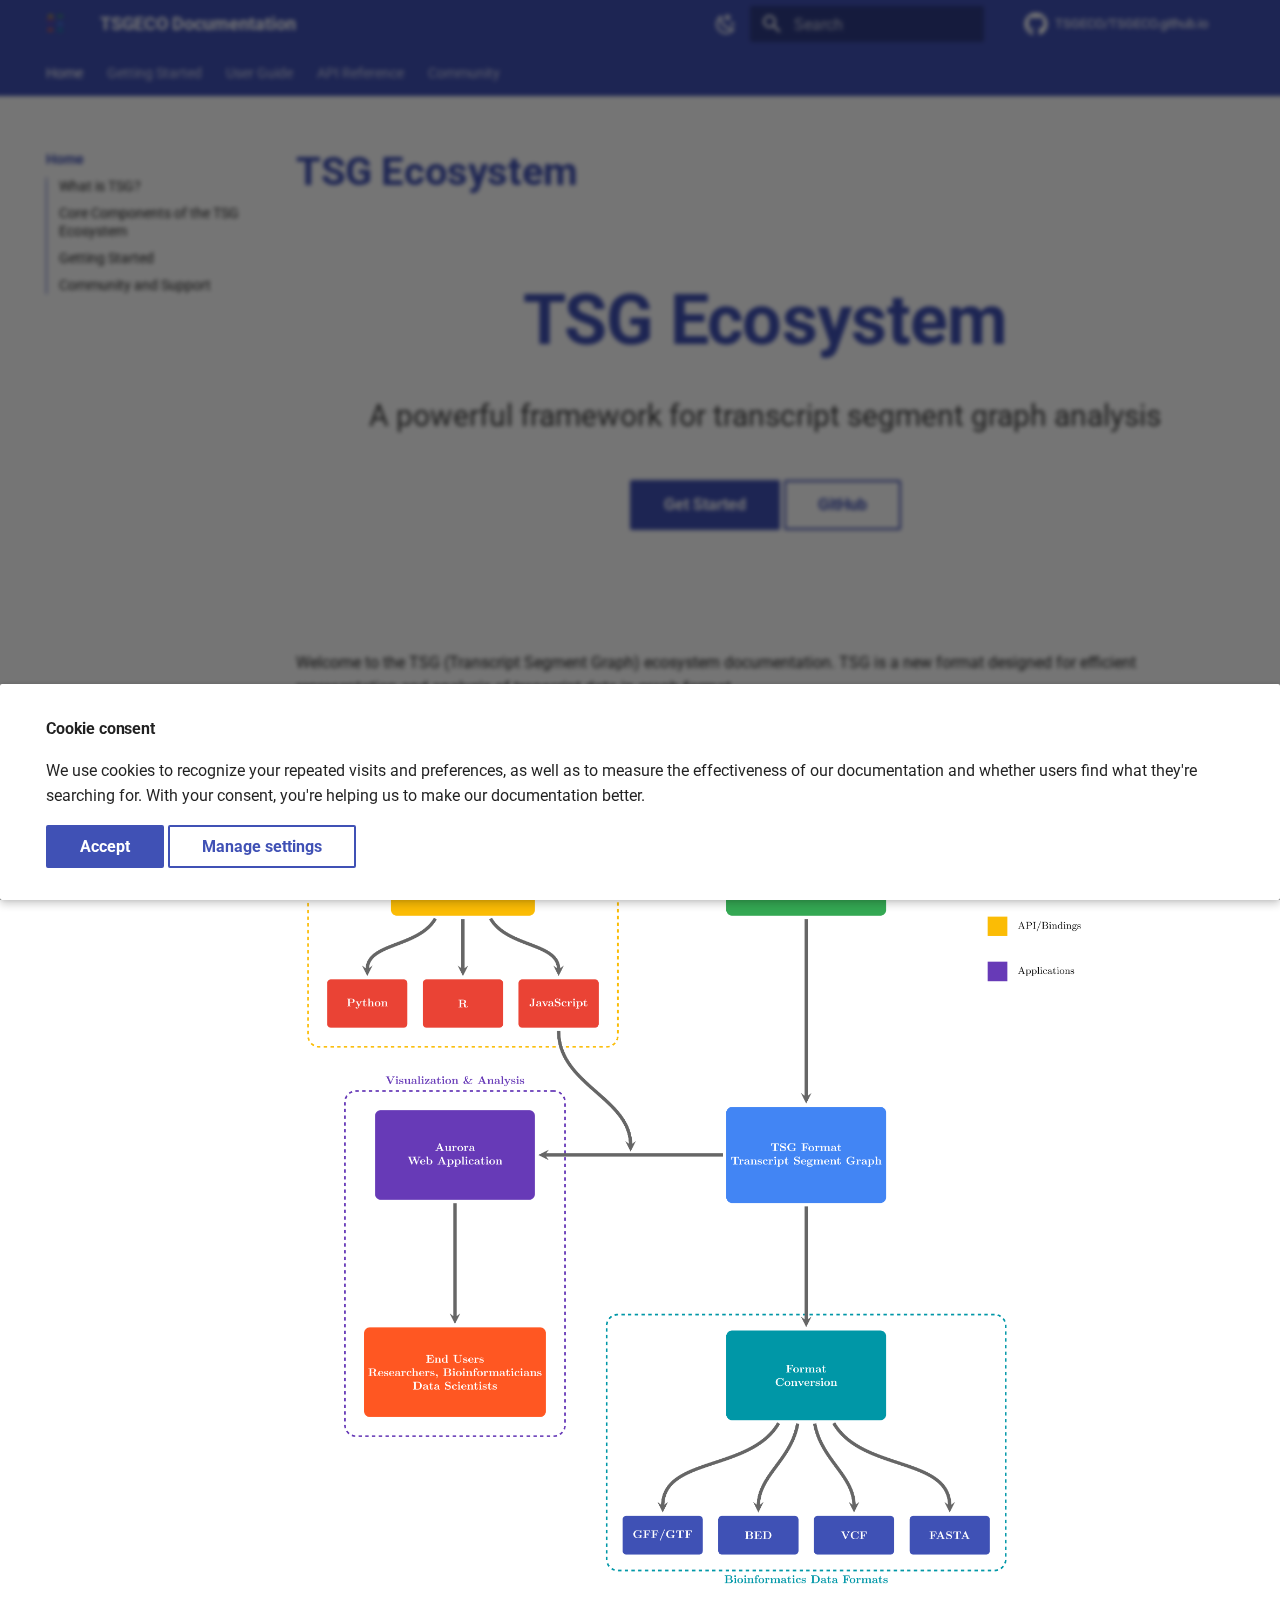
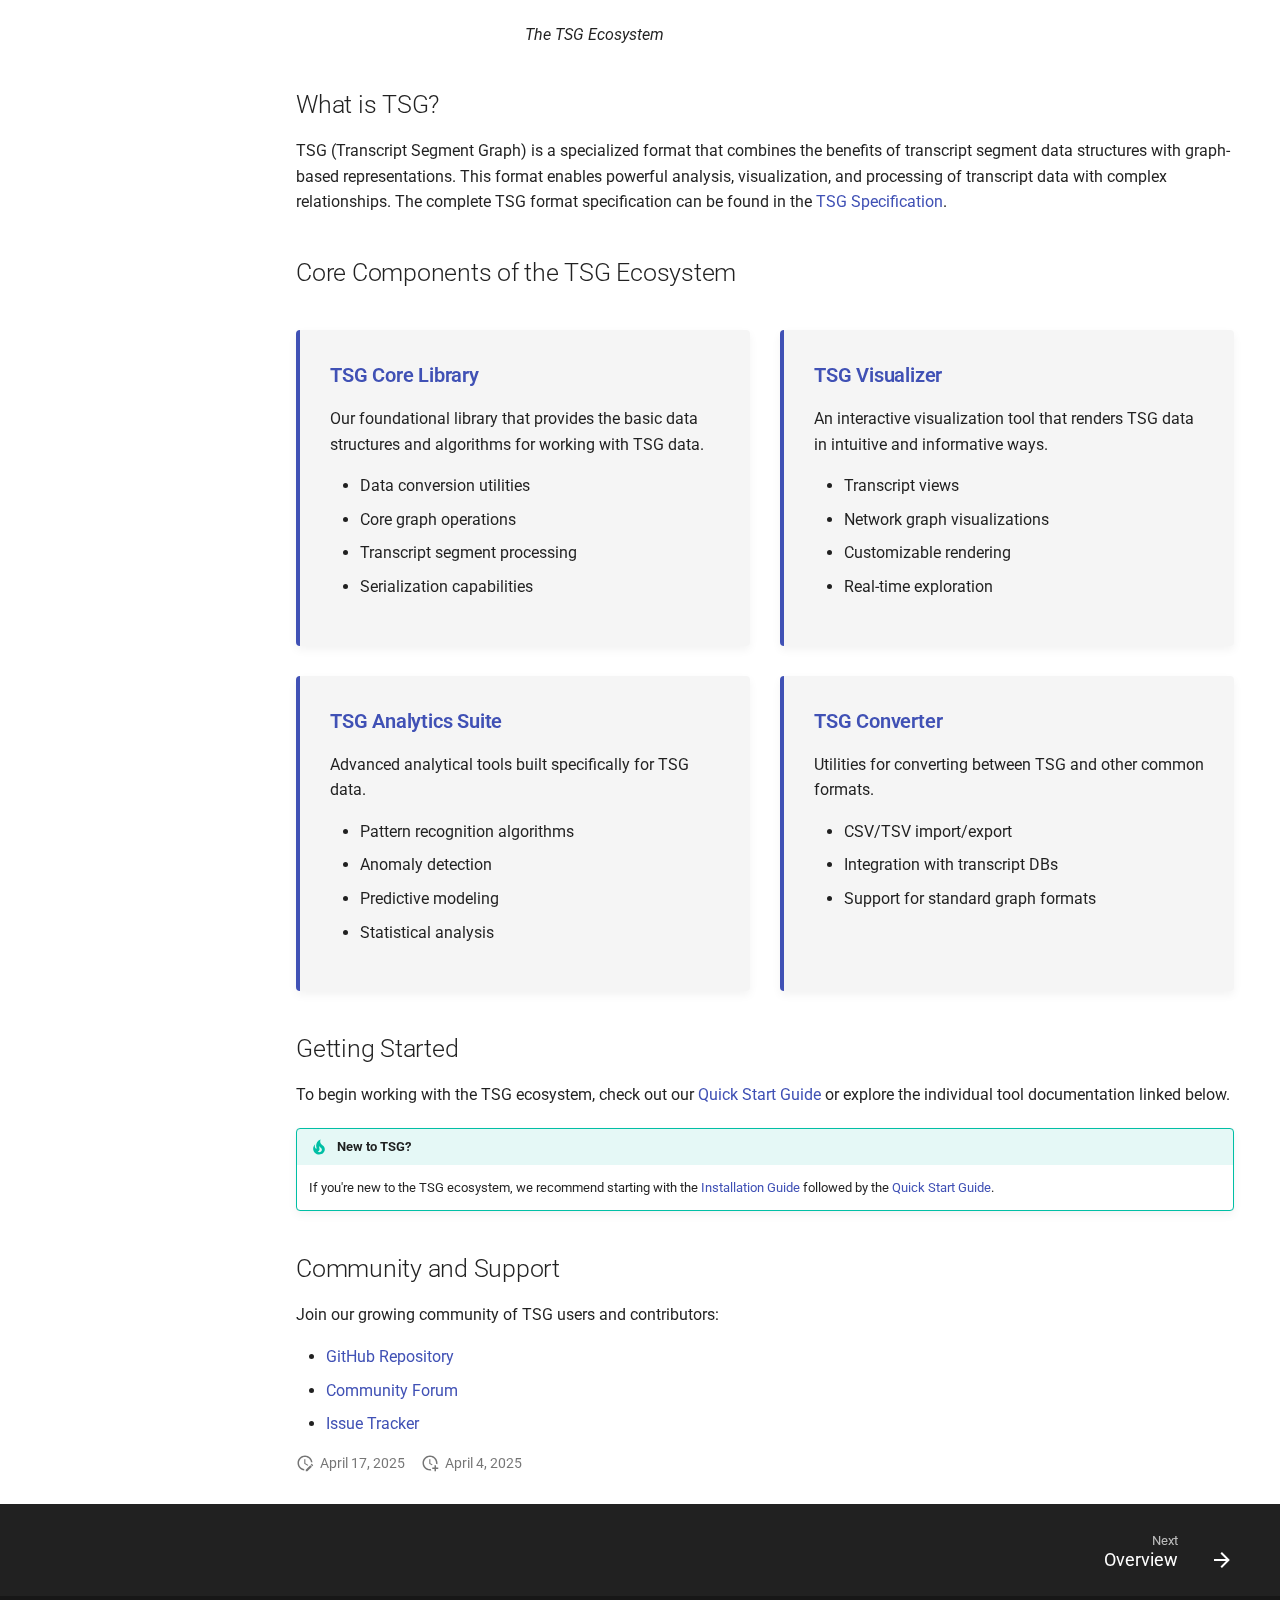
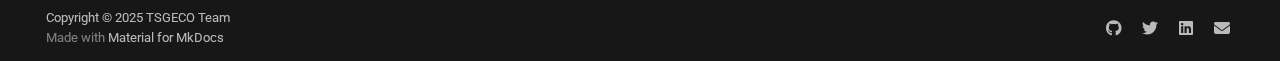
==== commit 33165491: "Deployed 41652c3 with MkDocs version: 1.6.1" ====
--- a/index.html
+++ b/index.html
@@ -1 +1 @@
-<!doctype html><html lang=en class=no-js> <head><meta charset=utf-8><meta name=viewport content="width=device-width,initial-scale=1"><meta name=description content="Documentation for the TSG (Transcript Segment Graph) ecosystem"><meta name=author content="TSGECO Team"><link href=https://tsgeco.github.io/ rel=canonical><link href=getting-started/ rel=next><link rel=icon href=images/tsgeco.png><meta name=generator content="mkdocs-1.6.1, mkdocs-material-9.6.11"><title>TSGECO Documentation</title><link rel=stylesheet href=assets/stylesheets/main.4af4bdda.min.css><link rel=stylesheet href=assets/stylesheets/palette.06af60db.min.css><link rel=preconnect href=https://fonts.gstatic.com crossorigin><link rel=stylesheet href="https://fonts.googleapis.com/css?family=Roboto:300,300i,400,400i,700,700i%7CRoboto+Mono:400,400i,700,700i&display=fallback"><style>:root{--md-text-font:"Roboto";--md-code-font:"Roboto Mono"}</style><link rel=stylesheet href=assets/_mkdocstrings.css><link rel=stylesheet href=stylesheets/extra.css><script>__md_scope=new URL(".",location),__md_hash=e=>[...e].reduce(((e,_)=>(e<<5)-e+_.charCodeAt(0)),0),__md_get=(e,_=localStorage,t=__md_scope)=>JSON.parse(_.getItem(t.pathname+"."+e)),__md_set=(e,_,t=localStorage,a=__md_scope)=>{try{t.setItem(a.pathname+"."+e,JSON.stringify(_))}catch(e){}}</script><script id=__analytics>function __md_analytics(){function e(){dataLayer.push(arguments)}window.dataLayer=window.dataLayer||[],e("js",new Date),e("config",""),document.addEventListener("DOMContentLoaded",(function(){document.forms.search&&document.forms.search.query.addEventListener("blur",(function(){this.value&&e("event","search",{search_term:this.value})}));document$.subscribe((function(){var t=document.forms.feedback;if(void 0!==t)for(var a of t.querySelectorAll("[type=submit]"))a.addEventListener("click",(function(a){a.preventDefault();var n=document.location.pathname,d=this.getAttribute("data-md-value");e("event","feedback",{page:n,data:d}),t.firstElementChild.disabled=!0;var r=t.querySelector(".md-feedback__note [data-md-value='"+d+"']");r&&(r.hidden=!1)})),t.hidden=!1})),location$.subscribe((function(t){e("config","",{page_path:t.pathname})}))}));var t=document.createElement("script");t.async=!0,t.src="https://www.googletagmanager.com/gtag/js?id=",document.getElementById("__analytics").insertAdjacentElement("afterEnd",t)}</script><script>if("undefined"!=typeof __md_analytics){var consent=__md_get("__consent");consent&&consent.analytics&&__md_analytics()}</script></head> <body dir=ltr data-md-color-scheme=default data-md-color-primary=indigo data-md-color-accent=deep-purple> <input class=md-toggle data-md-toggle=drawer type=checkbox id=__drawer autocomplete=off> <input class=md-toggle data-md-toggle=search type=checkbox id=__search autocomplete=off> <label class=md-overlay for=__drawer></label> <div data-md-component=skip> <a href=#tsg-ecosystem class=md-skip> Skip to content </a> </div> <div data-md-component=announce> </div> <header class=md-header data-md-component=header> <nav class="md-header__inner md-grid" aria-label=Header> <a href=. title="TSGECO Documentation" class="md-header__button md-logo" aria-label="TSGECO Documentation" data-md-component=logo> <img src=images/tsgeco.png alt=logo> </a> <label class="md-header__button md-icon" for=__drawer> <svg xmlns=http://www.w3.org/2000/svg viewbox="0 0 24 24"><path d="M3 6h18v2H3zm0 5h18v2H3zm0 5h18v2H3z"/></svg> </label> <div class=md-header__title data-md-component=header-title> <div class=md-header__ellipsis> <div class=md-header__topic> <span class=md-ellipsis> TSGECO Documentation </span> </div> <div class=md-header__topic data-md-component=header-topic> <span class=md-ellipsis> Home </span> </div> </div> </div> <form class=md-header__option data-md-component=palette> <input class=md-option data-md-color-media="(prefers-color-scheme: light)" data-md-color-scheme=default data-md-color-primary=indigo data-md-color-accent=deep-purple aria-label="Switch to dark mode" type=radio name=__palette id=__palette_0> <label class="md-header__button md-icon" title="Switch to dark mode" for=__palette_1 hidden> <svg xmlns=http://www.w3.org/2000/svg viewbox="0 0 24 24"><path d="m17.75 4.09-2.53 1.94.91 3.06-2.63-1.81-2.63 1.81.91-3.06-2.53-1.94L12.44 4l1.06-3 1.06 3zm3.5 6.91-1.64 1.25.59 1.98-1.7-1.17-1.7 1.17.59-1.98L15.75 11l2.06-.05L18.5 9l.69 1.95zm-2.28 4.95c.83-.08 1.72 1.1 1.19 1.85-.32.45-.66.87-1.08 1.27C15.17 23 8.84 23 4.94 19.07c-3.91-3.9-3.91-10.24 0-14.14.4-.4.82-.76 1.27-1.08.75-.53 1.93.36 1.85 1.19-.27 2.86.69 5.83 2.89 8.02a9.96 9.96 0 0 0 8.02 2.89m-1.64 2.02a12.08 12.08 0 0 1-7.8-3.47c-2.17-2.19-3.33-5-3.49-7.82-2.81 3.14-2.7 7.96.31 10.98 3.02 3.01 7.84 3.12 10.98.31"/></svg> </label> <input class=md-option data-md-color-media="(prefers-color-scheme: dark)" data-md-color-scheme=slate data-md-color-primary=indigo data-md-color-accent=deep-purple aria-label="Switch to light mode" type=radio name=__palette id=__palette_1> <label class="md-header__button md-icon" title="Switch to light mode" for=__palette_0 hidden> <svg xmlns=http://www.w3.org/2000/svg viewbox="0 0 24 24"><path d="M12 7a5 5 0 0 1 5 5 5 5 0 0 1-5 5 5 5 0 0 1-5-5 5 5 0 0 1 5-5m0 2a3 3 0 0 0-3 3 3 3 0 0 0 3 3 3 3 0 0 0 3-3 3 3 0 0 0-3-3m0-7 2.39 3.42C13.65 5.15 12.84 5 12 5s-1.65.15-2.39.42zM3.34 7l4.16-.35A7.2 7.2 0 0 0 5.94 8.5c-.44.74-.69 1.5-.83 2.29zm.02 10 1.76-3.77a7.131 7.131 0 0 0 2.38 4.14zM20.65 7l-1.77 3.79a7.02 7.02 0 0 0-2.38-4.15zm-.01 10-4.14.36c.59-.51 1.12-1.14 1.54-1.86.42-.73.69-1.5.83-2.29zM12 22l-2.41-3.44c.74.27 1.55.44 2.41.44.82 0 1.63-.17 2.37-.44z"/></svg> </label> </form> <script>var palette=__md_get("__palette");if(palette&&palette.color){if("(prefers-color-scheme)"===palette.color.media){var media=matchMedia("(prefers-color-scheme: light)"),input=document.querySelector(media.matches?"[data-md-color-media='(prefers-color-scheme: light)']":"[data-md-color-media='(prefers-color-scheme: dark)']");palette.color.media=input.getAttribute("data-md-color-media"),palette.color.scheme=input.getAttribute("data-md-color-scheme"),palette.color.primary=input.getAttribute("data-md-color-primary"),palette.color.accent=input.getAttribute("data-md-color-accent")}for(var[key,value]of Object.entries(palette.color))document.body.setAttribute("data-md-color-"+key,value)}</script> <label class="md-header__button md-icon" for=__search> <svg xmlns=http://www.w3.org/2000/svg viewbox="0 0 24 24"><path d="M9.5 3A6.5 6.5 0 0 1 16 9.5c0 1.61-.59 3.09-1.56 4.23l.27.27h.79l5 5-1.5 1.5-5-5v-.79l-.27-.27A6.52 6.52 0 0 1 9.5 16 6.5 6.5 0 0 1 3 9.5 6.5 6.5 0 0 1 9.5 3m0 2C7 5 5 7 5 9.5S7 14 9.5 14 14 12 14 9.5 12 5 9.5 5"/></svg> </label> <div class=md-search data-md-component=search role=dialog> <label class=md-search__overlay for=__search></label> <div class=md-search__inner role=search> <form class=md-search__form name=search> <input type=text class=md-search__input name=query aria-label=Search placeholder=Search autocapitalize=off autocorrect=off autocomplete=off spellcheck=false data-md-component=search-query required> <label class="md-search__icon md-icon" for=__search> <svg xmlns=http://www.w3.org/2000/svg viewbox="0 0 24 24"><path d="M9.5 3A6.5 6.5 0 0 1 16 9.5c0 1.61-.59 3.09-1.56 4.23l.27.27h.79l5 5-1.5 1.5-5-5v-.79l-.27-.27A6.52 6.52 0 0 1 9.5 16 6.5 6.5 0 0 1 3 9.5 6.5 6.5 0 0 1 9.5 3m0 2C7 5 5 7 5 9.5S7 14 9.5 14 14 12 14 9.5 12 5 9.5 5"/></svg> <svg xmlns=http://www.w3.org/2000/svg viewbox="0 0 24 24"><path d="M20 11v2H8l5.5 5.5-1.42 1.42L4.16 12l7.92-7.92L13.5 5.5 8 11z"/></svg> </label> <nav class=md-search__options aria-label=Search> <a href=javascript:void(0) class="md-search__icon md-icon" title=Share aria-label=Share data-clipboard data-clipboard-text data-md-component=search-share tabindex=-1> <svg xmlns=http://www.w3.org/2000/svg viewbox="0 0 24 24"><path d="M18 16.08c-.76 0-1.44.3-1.96.77L8.91 12.7c.05-.23.09-.46.09-.7s-.04-.47-.09-.7l7.05-4.11c.54.5 1.25.81 2.04.81a3 3 0 0 0 3-3 3 3 0 0 0-3-3 3 3 0 0 0-3 3c0 .24.04.47.09.7L8.04 9.81C7.5 9.31 6.79 9 6 9a3 3 0 0 0-3 3 3 3 0 0 0 3 3c.79 0 1.5-.31 2.04-.81l7.12 4.15c-.05.21-.08.43-.08.66 0 1.61 1.31 2.91 2.92 2.91s2.92-1.3 2.92-2.91A2.92 2.92 0 0 0 18 16.08"/></svg> </a> <button type=reset class="md-search__icon md-icon" title=Clear aria-label=Clear tabindex=-1> <svg xmlns=http://www.w3.org/2000/svg viewbox="0 0 24 24"><path d="M19 6.41 17.59 5 12 10.59 6.41 5 5 6.41 10.59 12 5 17.59 6.41 19 12 13.41 17.59 19 19 17.59 13.41 12z"/></svg> </button> </nav> <div class=md-search__suggest data-md-component=search-suggest></div> </form> <div class=md-search__output> <div class=md-search__scrollwrap tabindex=0 data-md-scrollfix> <div class=md-search-result data-md-component=search-result> <div class=md-search-result__meta> Initializing search </div> <ol class=md-search-result__list role=presentation></ol> </div> </div> </div> </div> </div> <div class=md-header__source> <a href=https://github.com/TSGECO/TSGECO.github.io title="Go to repository" class=md-source data-md-component=source> <div class="md-source__icon md-icon"> <svg xmlns=http://www.w3.org/2000/svg viewbox="0 0 496 512"><!-- Font Awesome Free 6.7.2 by @fontawesome - https://fontawesome.com License - https://fontawesome.com/license/free (Icons: CC BY 4.0, Fonts: SIL OFL 1.1, Code: MIT License) Copyright 2024 Fonticons, Inc.--><path d="M165.9 397.4c0 2-2.3 3.6-5.2 3.6-3.3.3-5.6-1.3-5.6-3.6 0-2 2.3-3.6 5.2-3.6 3-.3 5.6 1.3 5.6 3.6m-31.1-4.5c-.7 2 1.3 4.3 4.3 4.9 2.6 1 5.6 0 6.2-2s-1.3-4.3-4.3-5.2c-2.6-.7-5.5.3-6.2 2.3m44.2-1.7c-2.9.7-4.9 2.6-4.6 4.9.3 2 2.9 3.3 5.9 2.6 2.9-.7 4.9-2.6 4.6-4.6-.3-1.9-3-3.2-5.9-2.9M244.8 8C106.1 8 0 113.3 0 252c0 110.9 69.8 205.8 169.5 239.2 12.8 2.3 17.3-5.6 17.3-12.1 0-6.2-.3-40.4-.3-61.4 0 0-70 15-84.7-29.8 0 0-11.4-29.1-27.8-36.6 0 0-22.9-15.7 1.6-15.4 0 0 24.9 2 38.6 25.8 21.9 38.6 58.6 27.5 72.9 20.9 2.3-16 8.8-27.1 16-33.7-55.9-6.2-112.3-14.3-112.3-110.5 0-27.5 7.6-41.3 23.6-58.9-2.6-6.5-11.1-33.3 2.6-67.9 20.9-6.5 69 27 69 27 20-5.6 41.5-8.5 62.8-8.5s42.8 2.9 62.8 8.5c0 0 48.1-33.6 69-27 13.7 34.7 5.2 61.4 2.6 67.9 16 17.7 25.8 31.5 25.8 58.9 0 96.5-58.9 104.2-114.8 110.5 9.2 7.9 17 22.9 17 46.4 0 33.7-.3 75.4-.3 83.6 0 6.5 4.6 14.4 17.3 12.1C428.2 457.8 496 362.9 496 252 496 113.3 383.5 8 244.8 8M97.2 352.9c-1.3 1-1 3.3.7 5.2 1.6 1.6 3.9 2.3 5.2 1 1.3-1 1-3.3-.7-5.2-1.6-1.6-3.9-2.3-5.2-1m-10.8-8.1c-.7 1.3.3 2.9 2.3 3.9 1.6 1 3.6.7 4.3-.7.7-1.3-.3-2.9-2.3-3.9-2-.6-3.6-.3-4.3.7m32.4 35.6c-1.6 1.3-1 4.3 1.3 6.2 2.3 2.3 5.2 2.6 6.5 1 1.3-1.3.7-4.3-1.3-6.2-2.2-2.3-5.2-2.6-6.5-1m-11.4-14.7c-1.6 1-1.6 3.6 0 5.9s4.3 3.3 5.6 2.3c1.6-1.3 1.6-3.9 0-6.2-1.4-2.3-4-3.3-5.6-2"/></svg> </div> <div class=md-source__repository> TSGECO/TSGECO.github.io </div> </a> </div> </nav> </header> <div class=md-container data-md-component=container> <nav class=md-tabs aria-label=Tabs data-md-component=tabs> <div class=md-grid> <ul class=md-tabs__list> <li class="md-tabs__item md-tabs__item--active"> <a href=. class=md-tabs__link> Home </a> </li> <li class=md-tabs__item> <a href=getting-started/ class=md-tabs__link> Getting Started </a> </li> <li class=md-tabs__item> <a href=user-guide/ class=md-tabs__link> User Guide </a> </li> <li class=md-tabs__item> <a href=api-reference/ class=md-tabs__link> API Reference </a> </li> <li class=md-tabs__item> <a href=community/ class=md-tabs__link> Community </a> </li> </ul> </div> </nav> <main class=md-main data-md-component=main> <div class="md-main__inner md-grid"> <div class="md-sidebar md-sidebar--primary" data-md-component=sidebar data-md-type=navigation> <div class=md-sidebar__scrollwrap> <div class=md-sidebar__inner> <nav class="md-nav md-nav--primary md-nav--lifted md-nav--integrated" aria-label=Navigation data-md-level=0> <label class=md-nav__title for=__drawer> <a href=. title="TSGECO Documentation" class="md-nav__button md-logo" aria-label="TSGECO Documentation" data-md-component=logo> <img src=images/tsgeco.png alt=logo> </a> TSGECO Documentation </label> <div class=md-nav__source> <a href=https://github.com/TSGECO/TSGECO.github.io title="Go to repository" class=md-source data-md-component=source> <div class="md-source__icon md-icon"> <svg xmlns=http://www.w3.org/2000/svg viewbox="0 0 496 512"><!-- Font Awesome Free 6.7.2 by @fontawesome - https://fontawesome.com License - https://fontawesome.com/license/free (Icons: CC BY 4.0, Fonts: SIL OFL 1.1, Code: MIT License) Copyright 2024 Fonticons, Inc.--><path d="M165.9 397.4c0 2-2.3 3.6-5.2 3.6-3.3.3-5.6-1.3-5.6-3.6 0-2 2.3-3.6 5.2-3.6 3-.3 5.6 1.3 5.6 3.6m-31.1-4.5c-.7 2 1.3 4.3 4.3 4.9 2.6 1 5.6 0 6.2-2s-1.3-4.3-4.3-5.2c-2.6-.7-5.5.3-6.2 2.3m44.2-1.7c-2.9.7-4.9 2.6-4.6 4.9.3 2 2.9 3.3 5.9 2.6 2.9-.7 4.9-2.6 4.6-4.6-.3-1.9-3-3.2-5.9-2.9M244.8 8C106.1 8 0 113.3 0 252c0 110.9 69.8 205.8 169.5 239.2 12.8 2.3 17.3-5.6 17.3-12.1 0-6.2-.3-40.4-.3-61.4 0 0-70 15-84.7-29.8 0 0-11.4-29.1-27.8-36.6 0 0-22.9-15.7 1.6-15.4 0 0 24.9 2 38.6 25.8 21.9 38.6 58.6 27.5 72.9 20.9 2.3-16 8.8-27.1 16-33.7-55.9-6.2-112.3-14.3-112.3-110.5 0-27.5 7.6-41.3 23.6-58.9-2.6-6.5-11.1-33.3 2.6-67.9 20.9-6.5 69 27 69 27 20-5.6 41.5-8.5 62.8-8.5s42.8 2.9 62.8 8.5c0 0 48.1-33.6 69-27 13.7 34.7 5.2 61.4 2.6 67.9 16 17.7 25.8 31.5 25.8 58.9 0 96.5-58.9 104.2-114.8 110.5 9.2 7.9 17 22.9 17 46.4 0 33.7-.3 75.4-.3 83.6 0 6.5 4.6 14.4 17.3 12.1C428.2 457.8 496 362.9 496 252 496 113.3 383.5 8 244.8 8M97.2 352.9c-1.3 1-1 3.3.7 5.2 1.6 1.6 3.9 2.3 5.2 1 1.3-1 1-3.3-.7-5.2-1.6-1.6-3.9-2.3-5.2-1m-10.8-8.1c-.7 1.3.3 2.9 2.3 3.9 1.6 1 3.6.7 4.3-.7.7-1.3-.3-2.9-2.3-3.9-2-.6-3.6-.3-4.3.7m32.4 35.6c-1.6 1.3-1 4.3 1.3 6.2 2.3 2.3 5.2 2.6 6.5 1 1.3-1.3.7-4.3-1.3-6.2-2.2-2.3-5.2-2.6-6.5-1m-11.4-14.7c-1.6 1-1.6 3.6 0 5.9s4.3 3.3 5.6 2.3c1.6-1.3 1.6-3.9 0-6.2-1.4-2.3-4-3.3-5.6-2"/></svg> </div> <div class=md-source__repository> TSGECO/TSGECO.github.io </div> </a> </div> <ul class=md-nav__list data-md-scrollfix> <li class="md-nav__item md-nav__item--active"> <input class="md-nav__toggle md-toggle" type=checkbox id=__toc> <label class="md-nav__link md-nav__link--active" for=__toc> <span class=md-ellipsis> Home </span> <span class="md-nav__icon md-icon"></span> </label> <a href=. class="md-nav__link md-nav__link--active"> <span class=md-ellipsis> Home </span> </a> <nav class="md-nav md-nav--secondary" aria-label="On this page"> <label class=md-nav__title for=__toc> <span class="md-nav__icon md-icon"></span> On this page </label> <ul class=md-nav__list data-md-component=toc data-md-scrollfix> <li class=md-nav__item> <a href=#what-is-tsg class=md-nav__link> <span class=md-ellipsis> What is TSG? </span> </a> </li> <li class=md-nav__item> <a href=#core-components-of-the-tsg-ecosystem class=md-nav__link> <span class=md-ellipsis> Core Components of the TSG Ecosystem </span> </a> </li> <li class=md-nav__item> <a href=#getting-started class=md-nav__link> <span class=md-ellipsis> Getting Started </span> </a> </li> <li class=md-nav__item> <a href=#community-and-support class=md-nav__link> <span class=md-ellipsis> Community and Support </span> </a> </li> </ul> </nav> </li> <li class="md-nav__item md-nav__item--nested"> <input class="md-nav__toggle md-toggle md-toggle--indeterminate" type=checkbox id=__nav_2> <div class="md-nav__link md-nav__container"> <a href=getting-started/ class="md-nav__link "> <span class=md-ellipsis> Getting Started </span> </a> <label class="md-nav__link " for=__nav_2 id=__nav_2_label tabindex=0> <span class="md-nav__icon md-icon"></span> </label> </div> <nav class=md-nav data-md-level=1 aria-labelledby=__nav_2_label aria-expanded=false> <label class=md-nav__title for=__nav_2> <span class="md-nav__icon md-icon"></span> Getting Started </label> <ul class=md-nav__list data-md-scrollfix> <li class=md-nav__item> <a href=getting-started/installation/ class=md-nav__link> <span class=md-ellipsis> Installation </span> </a> </li> <li class=md-nav__item> <a href=getting-started/quickstart/ class=md-nav__link> <span class=md-ellipsis> Quick Start Guide </span> </a> </li> </ul> </nav> </li> <li class="md-nav__item md-nav__item--nested"> <input class="md-nav__toggle md-toggle md-toggle--indeterminate" type=checkbox id=__nav_3> <div class="md-nav__link md-nav__container"> <a href=user-guide/ class="md-nav__link "> <span class=md-ellipsis> User Guide </span> </a> <label class="md-nav__link " for=__nav_3 id=__nav_3_label tabindex=0> <span class="md-nav__icon md-icon"></span> </label> </div> <nav class=md-nav data-md-level=1 aria-labelledby=__nav_3_label aria-expanded=false> <label class=md-nav__title for=__nav_3> <span class="md-nav__icon md-icon"></span> User Guide </label> <ul class=md-nav__list data-md-scrollfix> <li class=md-nav__item> <a href=user-guide/basic-usage/ class=md-nav__link> <span class=md-ellipsis> Basic Usage </span> </a> </li> <li class=md-nav__item> <a href=user-guide/advanced-features/ class=md-nav__link> <span class=md-ellipsis> Advanced Features </span> </a> </li> </ul> </nav> </li> <li class="md-nav__item md-nav__item--nested"> <input class="md-nav__toggle md-toggle md-toggle--indeterminate" type=checkbox id=__nav_4> <div class="md-nav__link md-nav__container"> <a href=api-reference/ class="md-nav__link "> <span class=md-ellipsis> API Reference </span> </a> </div> <nav class=md-nav data-md-level=1 aria-labelledby=__nav_4_label aria-expanded=false> <label class=md-nav__title for=__nav_4> <span class="md-nav__icon md-icon"></span> API Reference </label> <ul class=md-nav__list data-md-scrollfix> </ul> </nav> </li> <li class=md-nav__item> <a href=community/ class=md-nav__link> <span class=md-ellipsis> Community </span> </a> </li> </ul> </nav> </div> </div> </div> <div class=md-content data-md-component=content> <article class="md-content__inner md-typeset"> <h1 id=tsg-ecosystem>TSG Ecosystem<a class=headerlink href=#tsg-ecosystem title="Permanent link">&para;</a></h1> <div class=hero> <h1>TSG Ecosystem</h1> <p class=subtitle>A powerful framework for transcript segment graph analysis</p> <a href=./getting-started/quickstart class="md-button md-button--primary">Get Started</a> <a href=https://github.com/TSGECO class=md-button>GitHub</a> </div> <p>Welcome to the TSG (Transcript Segment Graph) ecosystem documentation. TSG is a new format designed for efficient representation and analysis of transcript data in graph format.</p> <p><img alt="TSECO Logo" src=images/tsgeco.png width=800> <br> <figcaption>The TSG Ecosystem</figcaption> </p> <h2 id=what-is-tsg>What is TSG?<a class=headerlink href=#what-is-tsg title="Permanent link">&para;</a></h2> <p>TSG (Transcript Segment Graph) is a specialized format that combines the benefits of transcript segment data structures with graph-based representations. This format enables powerful analysis, visualization, and processing of transcript data with complex relationships.</p> <h2 id=core-components-of-the-tsg-ecosystem>Core Components of the TSG Ecosystem<a class=headerlink href=#core-components-of-the-tsg-ecosystem title="Permanent link">&para;</a></h2> <div class=card-grid> <div class=card> <h3>TSG Core Library</h3> <p>Our foundational library that provides the basic data structures and algorithms for working with TSG data.</p> <ul> <li>Data conversion utilities</li> <li>Core graph operations</li> <li>Transcript segment processing</li> <li>Serialization capabilities</li> </ul> </div> <div class=card> <h3>TSG Visualizer</h3> <p>An interactive visualization tool that renders TSG data in intuitive and informative ways.</p> <ul> <li>Transcript views</li> <li>Network graph visualizations</li> <li>Customizable rendering</li> <li>Real-time exploration</li> </ul> </div> <div class=card> <h3>TSG Analytics Suite</h3> <p>Advanced analytical tools built specifically for TSG data.</p> <ul> <li>Pattern recognition algorithms</li> <li>Anomaly detection</li> <li>Predictive modeling</li> <li>Statistical analysis</li> </ul> </div> <div class=card> <h3>TSG Converter</h3> <p>Utilities for converting between TSG and other common formats.</p> <ul> <li>CSV/TSV import/export</li> <li>Integration with transcript DBs</li> <li>Support for standard graph formats</li> </ul> </div> </div> <h2 id=getting-started>Getting Started<a class=headerlink href=#getting-started title="Permanent link">&para;</a></h2> <p>To begin working with the TSG ecosystem, check out our <a href=getting-started/quickstart/ >Quick Start Guide</a> or explore the individual tool documentation linked below.</p> <div class="admonition tip"> <p class=admonition-title>New to TSG?</p> <p>If you're new to the TSG ecosystem, we recommend starting with the <a href=getting-started/installation/ >Installation Guide</a> followed by the <a href=getting-started/quickstart/ >Quick Start Guide</a>.</p> </div> <h2 id=community-and-support>Community and Support<a class=headerlink href=#community-and-support title="Permanent link">&para;</a></h2> <p>Join our growing community of TSG users and contributors:</p> <ul> <li><a href=https://github.com/TSGECO>GitHub Repository</a></li> <li><a href=https://community.tsg-ecosystem.org>Community Forum</a></li> <li><a href=https://github.com/TSGECO/issues>Issue Tracker</a></li> </ul> <aside class=md-source-file> <span class=md-source-file__fact> <span class=md-icon title="Last update"> <svg xmlns=http://www.w3.org/2000/svg viewbox="0 0 24 24"><path d="M21 13.1c-.1 0-.3.1-.4.2l-1 1 2.1 2.1 1-1c.2-.2.2-.6 0-.8l-1.3-1.3c-.1-.1-.2-.2-.4-.2m-1.9 1.8-6.1 6V23h2.1l6.1-6.1zM12.5 7v5.2l4 2.4-1 1L11 13V7zM11 21.9c-5.1-.5-9-4.8-9-9.9C2 6.5 6.5 2 12 2c5.3 0 9.6 4.1 10 9.3-.3-.1-.6-.2-1-.2s-.7.1-1 .2C19.6 7.2 16.2 4 12 4c-4.4 0-8 3.6-8 8 0 4.1 3.1 7.5 7.1 7.9l-.1.2z"/></svg> </span> <span class="git-revision-date-localized-plugin git-revision-date-localized-plugin-date" title="April 10, 2025 21:07:38">April 10, 2025</span> </span> <span class=md-source-file__fact> <span class=md-icon title=Created> <svg xmlns=http://www.w3.org/2000/svg viewbox="0 0 24 24"><path d="M14.47 15.08 11 13V7h1.5v5.25l3.08 1.83c-.41.28-.79.62-1.11 1m-1.39 4.84c-.36.05-.71.08-1.08.08-4.42 0-8-3.58-8-8s3.58-8 8-8 8 3.58 8 8c0 .37-.03.72-.08 1.08.69.1 1.33.32 1.92.64.1-.56.16-1.13.16-1.72 0-5.5-4.5-10-10-10S2 6.5 2 12s4.47 10 10 10c.59 0 1.16-.06 1.72-.16-.32-.59-.54-1.23-.64-1.92M18 15v3h-3v2h3v3h2v-3h3v-2h-3v-3z"/></svg> </span> <span class="git-revision-date-localized-plugin git-revision-date-localized-plugin-date" title="April 4, 2025 18:07:17">April 4, 2025</span> </span> </aside> </article> </div> <script>var tabs=__md_get("__tabs");if(Array.isArray(tabs))e:for(var set of document.querySelectorAll(".tabbed-set")){var labels=set.querySelector(".tabbed-labels");for(var tab of tabs)for(var label of labels.getElementsByTagName("label"))if(label.innerText.trim()===tab){var input=document.getElementById(label.htmlFor);input.checked=!0;continue e}}</script> <script>var target=document.getElementById(location.hash.slice(1));target&&target.name&&(target.checked=target.name.startsWith("__tabbed_"))</script> </div> <button type=button class="md-top md-icon" data-md-component=top hidden> <svg xmlns=http://www.w3.org/2000/svg viewbox="0 0 24 24"><path d="M13 20h-2V8l-5.5 5.5-1.42-1.42L12 4.16l7.92 7.92-1.42 1.42L13 8z"/></svg> Back to top </button> </main> <footer class=md-footer> <nav class="md-footer__inner md-grid" aria-label=Footer> <a href=getting-started/ class="md-footer__link md-footer__link--next" aria-label="Next: Overview"> <div class=md-footer__title> <span class=md-footer__direction> Next </span> <div class=md-ellipsis> Overview </div> </div> <div class="md-footer__button md-icon"> <svg xmlns=http://www.w3.org/2000/svg viewbox="0 0 24 24"><path d="M4 11v2h12l-5.5 5.5 1.42 1.42L19.84 12l-7.92-7.92L10.5 5.5 16 11z"/></svg> </div> </a> </nav> <div class="md-footer-meta md-typeset"> <div class="md-footer-meta__inner md-grid"> <div class=md-copyright> <div class=md-copyright__highlight> Copyright &copy; 2025 TSGECO Team </div> Made with <a href=https://squidfunk.github.io/mkdocs-material/ target=_blank rel=noopener> Material for MkDocs </a> </div> <div class=md-social> <a href=https://github.com/TSGECO target=_blank rel=noopener title=github.com class=md-social__link> <svg xmlns=http://www.w3.org/2000/svg viewbox="0 0 496 512"><!-- Font Awesome Free 6.7.2 by @fontawesome - https://fontawesome.com License - https://fontawesome.com/license/free (Icons: CC BY 4.0, Fonts: SIL OFL 1.1, Code: MIT License) Copyright 2024 Fonticons, Inc.--><path d="M165.9 397.4c0 2-2.3 3.6-5.2 3.6-3.3.3-5.6-1.3-5.6-3.6 0-2 2.3-3.6 5.2-3.6 3-.3 5.6 1.3 5.6 3.6m-31.1-4.5c-.7 2 1.3 4.3 4.3 4.9 2.6 1 5.6 0 6.2-2s-1.3-4.3-4.3-5.2c-2.6-.7-5.5.3-6.2 2.3m44.2-1.7c-2.9.7-4.9 2.6-4.6 4.9.3 2 2.9 3.3 5.9 2.6 2.9-.7 4.9-2.6 4.6-4.6-.3-1.9-3-3.2-5.9-2.9M244.8 8C106.1 8 0 113.3 0 252c0 110.9 69.8 205.8 169.5 239.2 12.8 2.3 17.3-5.6 17.3-12.1 0-6.2-.3-40.4-.3-61.4 0 0-70 15-84.7-29.8 0 0-11.4-29.1-27.8-36.6 0 0-22.9-15.7 1.6-15.4 0 0 24.9 2 38.6 25.8 21.9 38.6 58.6 27.5 72.9 20.9 2.3-16 8.8-27.1 16-33.7-55.9-6.2-112.3-14.3-112.3-110.5 0-27.5 7.6-41.3 23.6-58.9-2.6-6.5-11.1-33.3 2.6-67.9 20.9-6.5 69 27 69 27 20-5.6 41.5-8.5 62.8-8.5s42.8 2.9 62.8 8.5c0 0 48.1-33.6 69-27 13.7 34.7 5.2 61.4 2.6 67.9 16 17.7 25.8 31.5 25.8 58.9 0 96.5-58.9 104.2-114.8 110.5 9.2 7.9 17 22.9 17 46.4 0 33.7-.3 75.4-.3 83.6 0 6.5 4.6 14.4 17.3 12.1C428.2 457.8 496 362.9 496 252 496 113.3 383.5 8 244.8 8M97.2 352.9c-1.3 1-1 3.3.7 5.2 1.6 1.6 3.9 2.3 5.2 1 1.3-1 1-3.3-.7-5.2-1.6-1.6-3.9-2.3-5.2-1m-10.8-8.1c-.7 1.3.3 2.9 2.3 3.9 1.6 1 3.6.7 4.3-.7.7-1.3-.3-2.9-2.3-3.9-2-.6-3.6-.3-4.3.7m32.4 35.6c-1.6 1.3-1 4.3 1.3 6.2 2.3 2.3 5.2 2.6 6.5 1 1.3-1.3.7-4.3-1.3-6.2-2.2-2.3-5.2-2.6-6.5-1m-11.4-14.7c-1.6 1-1.6 3.6 0 5.9s4.3 3.3 5.6 2.3c1.6-1.3 1.6-3.9 0-6.2-1.4-2.3-4-3.3-5.6-2"/></svg> </a> <a href=https://twitter.com/TSGECO target=_blank rel=noopener title=twitter.com class=md-social__link> <svg xmlns=http://www.w3.org/2000/svg viewbox="0 0 512 512"><!-- Font Awesome Free 6.7.2 by @fontawesome - https://fontawesome.com License - https://fontawesome.com/license/free (Icons: CC BY 4.0, Fonts: SIL OFL 1.1, Code: MIT License) Copyright 2024 Fonticons, Inc.--><path d="M459.37 151.716c.325 4.548.325 9.097.325 13.645 0 138.72-105.583 298.558-298.558 298.558-59.452 0-114.68-17.219-161.137-47.106 8.447.974 16.568 1.299 25.34 1.299 49.055 0 94.213-16.568 130.274-44.832-46.132-.975-84.792-31.188-98.112-72.772 6.498.974 12.995 1.624 19.818 1.624 9.421 0 18.843-1.3 27.614-3.573-48.081-9.747-84.143-51.98-84.143-102.985v-1.299c13.969 7.797 30.214 12.67 47.431 13.319-28.264-18.843-46.781-51.005-46.781-87.391 0-19.492 5.197-37.36 14.294-52.954 51.655 63.675 129.3 105.258 216.365 109.807-1.624-7.797-2.599-15.918-2.599-24.04 0-57.828 46.782-104.934 104.934-104.934 30.213 0 57.502 12.67 76.67 33.137 23.715-4.548 46.456-13.32 66.599-25.34-7.798 24.366-24.366 44.833-46.132 57.827 21.117-2.273 41.584-8.122 60.426-16.243-14.292 20.791-32.161 39.308-52.628 54.253"/></svg> </a> <a href=https://linkedin.com/company/tsgeco target=_blank rel=noopener title=linkedin.com class=md-social__link> <svg xmlns=http://www.w3.org/2000/svg viewbox="0 0 448 512"><!-- Font Awesome Free 6.7.2 by @fontawesome - https://fontawesome.com License - https://fontawesome.com/license/free (Icons: CC BY 4.0, Fonts: SIL OFL 1.1, Code: MIT License) Copyright 2024 Fonticons, Inc.--><path d="M416 32H31.9C14.3 32 0 46.5 0 64.3v383.4C0 465.5 14.3 480 31.9 480H416c17.6 0 32-14.5 32-32.3V64.3c0-17.8-14.4-32.3-32-32.3M135.4 416H69V202.2h66.5V416zm-33.2-243c-21.3 0-38.5-17.3-38.5-38.5S80.9 96 102.2 96c21.2 0 38.5 17.3 38.5 38.5 0 21.3-17.2 38.5-38.5 38.5m282.1 243h-66.4V312c0-24.8-.5-56.7-34.5-56.7-34.6 0-39.9 27-39.9 54.9V416h-66.4V202.2h63.7v29.2h.9c8.9-16.8 30.6-34.5 62.9-34.5 67.2 0 79.7 44.3 79.7 101.9z"/></svg> </a> <a href=mailto:info@tsgeco.org target=_blank rel=noopener title class=md-social__link> <svg xmlns=http://www.w3.org/2000/svg viewbox="0 0 512 512"><!-- Font Awesome Free 6.7.2 by @fontawesome - https://fontawesome.com License - https://fontawesome.com/license/free (Icons: CC BY 4.0, Fonts: SIL OFL 1.1, Code: MIT License) Copyright 2024 Fonticons, Inc.--><path d="M48 64C21.5 64 0 85.5 0 112c0 15.1 7.1 29.3 19.2 38.4l217.6 163.2c11.4 8.5 27 8.5 38.4 0l217.6-163.2c12.1-9.1 19.2-23.3 19.2-38.4 0-26.5-21.5-48-48-48zM0 176v208c0 35.3 28.7 64 64 64h384c35.3 0 64-28.7 64-64V176L294.4 339.2a63.9 63.9 0 0 1-76.8 0z"/></svg> </a> </div> </div> </div> </footer> </div> <div class=md-dialog data-md-component=dialog> <div class="md-dialog__inner md-typeset"></div> </div> <div class=md-consent data-md-component=consent id=__consent hidden> <div class=md-consent__overlay></div> <aside class=md-consent__inner> <form class="md-consent__form md-grid md-typeset" name=consent> <h4>Cookie consent</h4> <p>We use cookies to recognize your repeated visits and preferences, as well as to measure the effectiveness of our documentation and whether users find what they're searching for. With your consent, you're helping us to make our documentation better.</p> <input class=md-toggle type=checkbox id=__settings> <div class=md-consent__settings> <ul class=task-list> <li class=task-list-item> <label class=task-list-control> <input type=checkbox name=analytics checked> <span class=task-list-indicator></span> Google Analytics </label> </li> <li class=task-list-item> <label class=task-list-control> <input type=checkbox name=github checked> <span class=task-list-indicator></span> GitHub </label> </li> </ul> </div> <div class=md-consent__controls> <button class="md-button md-button--primary">Accept</button> <label class=md-button for=__settings>Manage settings</label> </div> </form> </aside> </div> <script>var consent=__md_get("__consent");if(consent)for(var input of document.forms.consent.elements)input.name&&(input.checked=consent[input.name]||!1);else"file:"!==location.protocol&&setTimeout((function(){document.querySelector("[data-md-component=consent]").hidden=!1}),250);var form=document.forms.consent;for(var action of["submit","reset"])form.addEventListener(action,(function(e){if(e.preventDefault(),"reset"===e.type)for(var n of document.forms.consent.elements)n.name&&(n.checked=!1);__md_set("__consent",Object.fromEntries(Array.from(new FormData(form).keys()).map((function(e){return[e,!0]})))),location.hash="",location.reload()}))</script> <script id=__config type=application/json>{"base": ".", "features": ["navigation.instant", "navigation.tracking", "navigation.tabs", "navigation.sections", "navigation.expand", "navigation.indexes", "navigation.footer", "navigation.top", "content.code.copy", "content.code.annotate", "content.tabs.link", "search.highlight", "search.suggest", "search.share", "toc.follow", "toc.integrate"], "search": "assets/javascripts/workers/search.f8cc74c7.min.js", "tags": null, "translations": {"clipboard.copied": "Copied to clipboard", "clipboard.copy": "Copy to clipboard", "search.result.more.one": "1 more on this page", "search.result.more.other": "# more on this page", "search.result.none": "No matching documents", "search.result.one": "1 matching document", "search.result.other": "# matching documents", "search.result.placeholder": "Type to start searching", "search.result.term.missing": "Missing", "select.version": "Select version"}, "version": null}</script> <script src=assets/javascripts/bundle.c8b220af.min.js></script> </body> </html>+<!doctype html><html lang=en class=no-js> <head><meta charset=utf-8><meta name=viewport content="width=device-width,initial-scale=1"><meta name=description content="Documentation for the TSG (Transcript Segment Graph) ecosystem"><meta name=author content="TSGECO Team"><link href=https://tsgeco.github.io/ rel=canonical><link href=getting-started/ rel=next><link rel=icon href=images/tsgeco.png><meta name=generator content="mkdocs-1.6.1, mkdocs-material-9.6.12"><title>TSGECO Documentation</title><link rel=stylesheet href=assets/stylesheets/main.2afb09e1.min.css><link rel=stylesheet href=assets/stylesheets/palette.06af60db.min.css><link rel=preconnect href=https://fonts.gstatic.com crossorigin><link rel=stylesheet href="https://fonts.googleapis.com/css?family=Roboto:300,300i,400,400i,700,700i%7CRoboto+Mono:400,400i,700,700i&display=fallback"><style>:root{--md-text-font:"Roboto";--md-code-font:"Roboto Mono"}</style><link rel=stylesheet href=assets/_mkdocstrings.css><link rel=stylesheet href=stylesheets/extra.css><script>__md_scope=new URL(".",location),__md_hash=e=>[...e].reduce(((e,_)=>(e<<5)-e+_.charCodeAt(0)),0),__md_get=(e,_=localStorage,t=__md_scope)=>JSON.parse(_.getItem(t.pathname+"."+e)),__md_set=(e,_,t=localStorage,a=__md_scope)=>{try{t.setItem(a.pathname+"."+e,JSON.stringify(_))}catch(e){}}</script><script id=__analytics>function __md_analytics(){function e(){dataLayer.push(arguments)}window.dataLayer=window.dataLayer||[],e("js",new Date),e("config",""),document.addEventListener("DOMContentLoaded",(function(){document.forms.search&&document.forms.search.query.addEventListener("blur",(function(){this.value&&e("event","search",{search_term:this.value})}));document$.subscribe((function(){var t=document.forms.feedback;if(void 0!==t)for(var a of t.querySelectorAll("[type=submit]"))a.addEventListener("click",(function(a){a.preventDefault();var n=document.location.pathname,d=this.getAttribute("data-md-value");e("event","feedback",{page:n,data:d}),t.firstElementChild.disabled=!0;var r=t.querySelector(".md-feedback__note [data-md-value='"+d+"']");r&&(r.hidden=!1)})),t.hidden=!1})),location$.subscribe((function(t){e("config","",{page_path:t.pathname})}))}));var t=document.createElement("script");t.async=!0,t.src="https://www.googletagmanager.com/gtag/js?id=",document.getElementById("__analytics").insertAdjacentElement("afterEnd",t)}</script><script>if("undefined"!=typeof __md_analytics){var consent=__md_get("__consent");consent&&consent.analytics&&__md_analytics()}</script></head> <body dir=ltr data-md-color-scheme=default data-md-color-primary=indigo data-md-color-accent=deep-purple> <input class=md-toggle data-md-toggle=drawer type=checkbox id=__drawer autocomplete=off> <input class=md-toggle data-md-toggle=search type=checkbox id=__search autocomplete=off> <label class=md-overlay for=__drawer></label> <div data-md-component=skip> <a href=#tsg-ecosystem class=md-skip> Skip to content </a> </div> <div data-md-component=announce> </div> <header class=md-header data-md-component=header> <nav class="md-header__inner md-grid" aria-label=Header> <a href=. title="TSGECO Documentation" class="md-header__button md-logo" aria-label="TSGECO Documentation" data-md-component=logo> <img src=images/tsgeco.png alt=logo> </a> <label class="md-header__button md-icon" for=__drawer> <svg xmlns=http://www.w3.org/2000/svg viewbox="0 0 24 24"><path d="M3 6h18v2H3zm0 5h18v2H3zm0 5h18v2H3z"/></svg> </label> <div class=md-header__title data-md-component=header-title> <div class=md-header__ellipsis> <div class=md-header__topic> <span class=md-ellipsis> TSGECO Documentation </span> </div> <div class=md-header__topic data-md-component=header-topic> <span class=md-ellipsis> Home </span> </div> </div> </div> <form class=md-header__option data-md-component=palette> <input class=md-option data-md-color-media="(prefers-color-scheme: light)" data-md-color-scheme=default data-md-color-primary=indigo data-md-color-accent=deep-purple aria-label="Switch to dark mode" type=radio name=__palette id=__palette_0> <label class="md-header__button md-icon" title="Switch to dark mode" for=__palette_1 hidden> <svg xmlns=http://www.w3.org/2000/svg viewbox="0 0 24 24"><path d="m17.75 4.09-2.53 1.94.91 3.06-2.63-1.81-2.63 1.81.91-3.06-2.53-1.94L12.44 4l1.06-3 1.06 3zm3.5 6.91-1.64 1.25.59 1.98-1.7-1.17-1.7 1.17.59-1.98L15.75 11l2.06-.05L18.5 9l.69 1.95zm-2.28 4.95c.83-.08 1.72 1.1 1.19 1.85-.32.45-.66.87-1.08 1.27C15.17 23 8.84 23 4.94 19.07c-3.91-3.9-3.91-10.24 0-14.14.4-.4.82-.76 1.27-1.08.75-.53 1.93.36 1.85 1.19-.27 2.86.69 5.83 2.89 8.02a9.96 9.96 0 0 0 8.02 2.89m-1.64 2.02a12.08 12.08 0 0 1-7.8-3.47c-2.17-2.19-3.33-5-3.49-7.82-2.81 3.14-2.7 7.96.31 10.98 3.02 3.01 7.84 3.12 10.98.31"/></svg> </label> <input class=md-option data-md-color-media="(prefers-color-scheme: dark)" data-md-color-scheme=slate data-md-color-primary=indigo data-md-color-accent=deep-purple aria-label="Switch to light mode" type=radio name=__palette id=__palette_1> <label class="md-header__button md-icon" title="Switch to light mode" for=__palette_0 hidden> <svg xmlns=http://www.w3.org/2000/svg viewbox="0 0 24 24"><path d="M12 7a5 5 0 0 1 5 5 5 5 0 0 1-5 5 5 5 0 0 1-5-5 5 5 0 0 1 5-5m0 2a3 3 0 0 0-3 3 3 3 0 0 0 3 3 3 3 0 0 0 3-3 3 3 0 0 0-3-3m0-7 2.39 3.42C13.65 5.15 12.84 5 12 5s-1.65.15-2.39.42zM3.34 7l4.16-.35A7.2 7.2 0 0 0 5.94 8.5c-.44.74-.69 1.5-.83 2.29zm.02 10 1.76-3.77a7.131 7.131 0 0 0 2.38 4.14zM20.65 7l-1.77 3.79a7.02 7.02 0 0 0-2.38-4.15zm-.01 10-4.14.36c.59-.51 1.12-1.14 1.54-1.86.42-.73.69-1.5.83-2.29zM12 22l-2.41-3.44c.74.27 1.55.44 2.41.44.82 0 1.63-.17 2.37-.44z"/></svg> </label> </form> <script>var palette=__md_get("__palette");if(palette&&palette.color){if("(prefers-color-scheme)"===palette.color.media){var media=matchMedia("(prefers-color-scheme: light)"),input=document.querySelector(media.matches?"[data-md-color-media='(prefers-color-scheme: light)']":"[data-md-color-media='(prefers-color-scheme: dark)']");palette.color.media=input.getAttribute("data-md-color-media"),palette.color.scheme=input.getAttribute("data-md-color-scheme"),palette.color.primary=input.getAttribute("data-md-color-primary"),palette.color.accent=input.getAttribute("data-md-color-accent")}for(var[key,value]of Object.entries(palette.color))document.body.setAttribute("data-md-color-"+key,value)}</script> <label class="md-header__button md-icon" for=__search> <svg xmlns=http://www.w3.org/2000/svg viewbox="0 0 24 24"><path d="M9.5 3A6.5 6.5 0 0 1 16 9.5c0 1.61-.59 3.09-1.56 4.23l.27.27h.79l5 5-1.5 1.5-5-5v-.79l-.27-.27A6.52 6.52 0 0 1 9.5 16 6.5 6.5 0 0 1 3 9.5 6.5 6.5 0 0 1 9.5 3m0 2C7 5 5 7 5 9.5S7 14 9.5 14 14 12 14 9.5 12 5 9.5 5"/></svg> </label> <div class=md-search data-md-component=search role=dialog> <label class=md-search__overlay for=__search></label> <div class=md-search__inner role=search> <form class=md-search__form name=search> <input type=text class=md-search__input name=query aria-label=Search placeholder=Search autocapitalize=off autocorrect=off autocomplete=off spellcheck=false data-md-component=search-query required> <label class="md-search__icon md-icon" for=__search> <svg xmlns=http://www.w3.org/2000/svg viewbox="0 0 24 24"><path d="M9.5 3A6.5 6.5 0 0 1 16 9.5c0 1.61-.59 3.09-1.56 4.23l.27.27h.79l5 5-1.5 1.5-5-5v-.79l-.27-.27A6.52 6.52 0 0 1 9.5 16 6.5 6.5 0 0 1 3 9.5 6.5 6.5 0 0 1 9.5 3m0 2C7 5 5 7 5 9.5S7 14 9.5 14 14 12 14 9.5 12 5 9.5 5"/></svg> <svg xmlns=http://www.w3.org/2000/svg viewbox="0 0 24 24"><path d="M20 11v2H8l5.5 5.5-1.42 1.42L4.16 12l7.92-7.92L13.5 5.5 8 11z"/></svg> </label> <nav class=md-search__options aria-label=Search> <a href=javascript:void(0) class="md-search__icon md-icon" title=Share aria-label=Share data-clipboard data-clipboard-text data-md-component=search-share tabindex=-1> <svg xmlns=http://www.w3.org/2000/svg viewbox="0 0 24 24"><path d="M18 16.08c-.76 0-1.44.3-1.96.77L8.91 12.7c.05-.23.09-.46.09-.7s-.04-.47-.09-.7l7.05-4.11c.54.5 1.25.81 2.04.81a3 3 0 0 0 3-3 3 3 0 0 0-3-3 3 3 0 0 0-3 3c0 .24.04.47.09.7L8.04 9.81C7.5 9.31 6.79 9 6 9a3 3 0 0 0-3 3 3 3 0 0 0 3 3c.79 0 1.5-.31 2.04-.81l7.12 4.15c-.05.21-.08.43-.08.66 0 1.61 1.31 2.91 2.92 2.91s2.92-1.3 2.92-2.91A2.92 2.92 0 0 0 18 16.08"/></svg> </a> <button type=reset class="md-search__icon md-icon" title=Clear aria-label=Clear tabindex=-1> <svg xmlns=http://www.w3.org/2000/svg viewbox="0 0 24 24"><path d="M19 6.41 17.59 5 12 10.59 6.41 5 5 6.41 10.59 12 5 17.59 6.41 19 12 13.41 17.59 19 19 17.59 13.41 12z"/></svg> </button> </nav> <div class=md-search__suggest data-md-component=search-suggest></div> </form> <div class=md-search__output> <div class=md-search__scrollwrap tabindex=0 data-md-scrollfix> <div class=md-search-result data-md-component=search-result> <div class=md-search-result__meta> Initializing search </div> <ol class=md-search-result__list role=presentation></ol> </div> </div> </div> </div> </div> <div class=md-header__source> <a href=https://github.com/TSGECO/TSGECO.github.io title="Go to repository" class=md-source data-md-component=source> <div class="md-source__icon md-icon"> <svg xmlns=http://www.w3.org/2000/svg viewbox="0 0 496 512"><!-- Font Awesome Free 6.7.2 by @fontawesome - https://fontawesome.com License - https://fontawesome.com/license/free (Icons: CC BY 4.0, Fonts: SIL OFL 1.1, Code: MIT License) Copyright 2024 Fonticons, Inc.--><path d="M165.9 397.4c0 2-2.3 3.6-5.2 3.6-3.3.3-5.6-1.3-5.6-3.6 0-2 2.3-3.6 5.2-3.6 3-.3 5.6 1.3 5.6 3.6m-31.1-4.5c-.7 2 1.3 4.3 4.3 4.9 2.6 1 5.6 0 6.2-2s-1.3-4.3-4.3-5.2c-2.6-.7-5.5.3-6.2 2.3m44.2-1.7c-2.9.7-4.9 2.6-4.6 4.9.3 2 2.9 3.3 5.9 2.6 2.9-.7 4.9-2.6 4.6-4.6-.3-1.9-3-3.2-5.9-2.9M244.8 8C106.1 8 0 113.3 0 252c0 110.9 69.8 205.8 169.5 239.2 12.8 2.3 17.3-5.6 17.3-12.1 0-6.2-.3-40.4-.3-61.4 0 0-70 15-84.7-29.8 0 0-11.4-29.1-27.8-36.6 0 0-22.9-15.7 1.6-15.4 0 0 24.9 2 38.6 25.8 21.9 38.6 58.6 27.5 72.9 20.9 2.3-16 8.8-27.1 16-33.7-55.9-6.2-112.3-14.3-112.3-110.5 0-27.5 7.6-41.3 23.6-58.9-2.6-6.5-11.1-33.3 2.6-67.9 20.9-6.5 69 27 69 27 20-5.6 41.5-8.5 62.8-8.5s42.8 2.9 62.8 8.5c0 0 48.1-33.6 69-27 13.7 34.7 5.2 61.4 2.6 67.9 16 17.7 25.8 31.5 25.8 58.9 0 96.5-58.9 104.2-114.8 110.5 9.2 7.9 17 22.9 17 46.4 0 33.7-.3 75.4-.3 83.6 0 6.5 4.6 14.4 17.3 12.1C428.2 457.8 496 362.9 496 252 496 113.3 383.5 8 244.8 8M97.2 352.9c-1.3 1-1 3.3.7 5.2 1.6 1.6 3.9 2.3 5.2 1 1.3-1 1-3.3-.7-5.2-1.6-1.6-3.9-2.3-5.2-1m-10.8-8.1c-.7 1.3.3 2.9 2.3 3.9 1.6 1 3.6.7 4.3-.7.7-1.3-.3-2.9-2.3-3.9-2-.6-3.6-.3-4.3.7m32.4 35.6c-1.6 1.3-1 4.3 1.3 6.2 2.3 2.3 5.2 2.6 6.5 1 1.3-1.3.7-4.3-1.3-6.2-2.2-2.3-5.2-2.6-6.5-1m-11.4-14.7c-1.6 1-1.6 3.6 0 5.9s4.3 3.3 5.6 2.3c1.6-1.3 1.6-3.9 0-6.2-1.4-2.3-4-3.3-5.6-2"/></svg> </div> <div class=md-source__repository> TSGECO/TSGECO.github.io </div> </a> </div> </nav> </header> <div class=md-container data-md-component=container> <nav class=md-tabs aria-label=Tabs data-md-component=tabs> <div class=md-grid> <ul class=md-tabs__list> <li class="md-tabs__item md-tabs__item--active"> <a href=. class=md-tabs__link> Home </a> </li> <li class=md-tabs__item> <a href=getting-started/ class=md-tabs__link> Getting Started </a> </li> <li class=md-tabs__item> <a href=user-guide/ class=md-tabs__link> User Guide </a> </li> <li class=md-tabs__item> <a href=api-reference/ class=md-tabs__link> API Reference </a> </li> <li class=md-tabs__item> <a href=community/ class=md-tabs__link> Community </a> </li> </ul> </div> </nav> <main class=md-main data-md-component=main> <div class="md-main__inner md-grid"> <div class="md-sidebar md-sidebar--primary" data-md-component=sidebar data-md-type=navigation> <div class=md-sidebar__scrollwrap> <div class=md-sidebar__inner> <nav class="md-nav md-nav--primary md-nav--lifted md-nav--integrated" aria-label=Navigation data-md-level=0> <label class=md-nav__title for=__drawer> <a href=. title="TSGECO Documentation" class="md-nav__button md-logo" aria-label="TSGECO Documentation" data-md-component=logo> <img src=images/tsgeco.png alt=logo> </a> TSGECO Documentation </label> <div class=md-nav__source> <a href=https://github.com/TSGECO/TSGECO.github.io title="Go to repository" class=md-source data-md-component=source> <div class="md-source__icon md-icon"> <svg xmlns=http://www.w3.org/2000/svg viewbox="0 0 496 512"><!-- Font Awesome Free 6.7.2 by @fontawesome - https://fontawesome.com License - https://fontawesome.com/license/free (Icons: CC BY 4.0, Fonts: SIL OFL 1.1, Code: MIT License) Copyright 2024 Fonticons, Inc.--><path d="M165.9 397.4c0 2-2.3 3.6-5.2 3.6-3.3.3-5.6-1.3-5.6-3.6 0-2 2.3-3.6 5.2-3.6 3-.3 5.6 1.3 5.6 3.6m-31.1-4.5c-.7 2 1.3 4.3 4.3 4.9 2.6 1 5.6 0 6.2-2s-1.3-4.3-4.3-5.2c-2.6-.7-5.5.3-6.2 2.3m44.2-1.7c-2.9.7-4.9 2.6-4.6 4.9.3 2 2.9 3.3 5.9 2.6 2.9-.7 4.9-2.6 4.6-4.6-.3-1.9-3-3.2-5.9-2.9M244.8 8C106.1 8 0 113.3 0 252c0 110.9 69.8 205.8 169.5 239.2 12.8 2.3 17.3-5.6 17.3-12.1 0-6.2-.3-40.4-.3-61.4 0 0-70 15-84.7-29.8 0 0-11.4-29.1-27.8-36.6 0 0-22.9-15.7 1.6-15.4 0 0 24.9 2 38.6 25.8 21.9 38.6 58.6 27.5 72.9 20.9 2.3-16 8.8-27.1 16-33.7-55.9-6.2-112.3-14.3-112.3-110.5 0-27.5 7.6-41.3 23.6-58.9-2.6-6.5-11.1-33.3 2.6-67.9 20.9-6.5 69 27 69 27 20-5.6 41.5-8.5 62.8-8.5s42.8 2.9 62.8 8.5c0 0 48.1-33.6 69-27 13.7 34.7 5.2 61.4 2.6 67.9 16 17.7 25.8 31.5 25.8 58.9 0 96.5-58.9 104.2-114.8 110.5 9.2 7.9 17 22.9 17 46.4 0 33.7-.3 75.4-.3 83.6 0 6.5 4.6 14.4 17.3 12.1C428.2 457.8 496 362.9 496 252 496 113.3 383.5 8 244.8 8M97.2 352.9c-1.3 1-1 3.3.7 5.2 1.6 1.6 3.9 2.3 5.2 1 1.3-1 1-3.3-.7-5.2-1.6-1.6-3.9-2.3-5.2-1m-10.8-8.1c-.7 1.3.3 2.9 2.3 3.9 1.6 1 3.6.7 4.3-.7.7-1.3-.3-2.9-2.3-3.9-2-.6-3.6-.3-4.3.7m32.4 35.6c-1.6 1.3-1 4.3 1.3 6.2 2.3 2.3 5.2 2.6 6.5 1 1.3-1.3.7-4.3-1.3-6.2-2.2-2.3-5.2-2.6-6.5-1m-11.4-14.7c-1.6 1-1.6 3.6 0 5.9s4.3 3.3 5.6 2.3c1.6-1.3 1.6-3.9 0-6.2-1.4-2.3-4-3.3-5.6-2"/></svg> </div> <div class=md-source__repository> TSGECO/TSGECO.github.io </div> </a> </div> <ul class=md-nav__list data-md-scrollfix> <li class="md-nav__item md-nav__item--active"> <input class="md-nav__toggle md-toggle" type=checkbox id=__toc> <label class="md-nav__link md-nav__link--active" for=__toc> <span class=md-ellipsis> Home </span> <span class="md-nav__icon md-icon"></span> </label> <a href=. class="md-nav__link md-nav__link--active"> <span class=md-ellipsis> Home </span> </a> <nav class="md-nav md-nav--secondary" aria-label="On this page"> <label class=md-nav__title for=__toc> <span class="md-nav__icon md-icon"></span> On this page </label> <ul class=md-nav__list data-md-component=toc data-md-scrollfix> <li class=md-nav__item> <a href=#what-is-tsg class=md-nav__link> <span class=md-ellipsis> What is TSG? </span> </a> </li> <li class=md-nav__item> <a href=#core-components-of-the-tsg-ecosystem class=md-nav__link> <span class=md-ellipsis> Core Components of the TSG Ecosystem </span> </a> </li> <li class=md-nav__item> <a href=#getting-started class=md-nav__link> <span class=md-ellipsis> Getting Started </span> </a> </li> <li class=md-nav__item> <a href=#community-and-support class=md-nav__link> <span class=md-ellipsis> Community and Support </span> </a> </li> </ul> </nav> </li> <li class="md-nav__item md-nav__item--nested"> <input class="md-nav__toggle md-toggle md-toggle--indeterminate" type=checkbox id=__nav_2> <div class="md-nav__link md-nav__container"> <a href=getting-started/ class="md-nav__link "> <span class=md-ellipsis> Getting Started </span> </a> <label class="md-nav__link " for=__nav_2 id=__nav_2_label tabindex=0> <span class="md-nav__icon md-icon"></span> </label> </div> <nav class=md-nav data-md-level=1 aria-labelledby=__nav_2_label aria-expanded=false> <label class=md-nav__title for=__nav_2> <span class="md-nav__icon md-icon"></span> Getting Started </label> <ul class=md-nav__list data-md-scrollfix> <li class=md-nav__item> <a href=getting-started/installation/ class=md-nav__link> <span class=md-ellipsis> Installation </span> </a> </li> <li class=md-nav__item> <a href=getting-started/quickstart/ class=md-nav__link> <span class=md-ellipsis> Quick Start Guide </span> </a> </li> </ul> </nav> </li> <li class="md-nav__item md-nav__item--nested"> <input class="md-nav__toggle md-toggle md-toggle--indeterminate" type=checkbox id=__nav_3> <div class="md-nav__link md-nav__container"> <a href=user-guide/ class="md-nav__link "> <span class=md-ellipsis> User Guide </span> </a> <label class="md-nav__link " for=__nav_3 id=__nav_3_label tabindex=0> <span class="md-nav__icon md-icon"></span> </label> </div> <nav class=md-nav data-md-level=1 aria-labelledby=__nav_3_label aria-expanded=false> <label class=md-nav__title for=__nav_3> <span class="md-nav__icon md-icon"></span> User Guide </label> <ul class=md-nav__list data-md-scrollfix> <li class=md-nav__item> <a href=user-guide/basic-usage/ class=md-nav__link> <span class=md-ellipsis> Basic Usage </span> </a> </li> <li class=md-nav__item> <a href=user-guide/advanced-features/ class=md-nav__link> <span class=md-ellipsis> Advanced Features </span> </a> </li> </ul> </nav> </li> <li class="md-nav__item md-nav__item--nested"> <input class="md-nav__toggle md-toggle md-toggle--indeterminate" type=checkbox id=__nav_4> <div class="md-nav__link md-nav__container"> <a href=api-reference/ class="md-nav__link "> <span class=md-ellipsis> API Reference </span> </a> </div> <nav class=md-nav data-md-level=1 aria-labelledby=__nav_4_label aria-expanded=false> <label class=md-nav__title for=__nav_4> <span class="md-nav__icon md-icon"></span> API Reference </label> <ul class=md-nav__list data-md-scrollfix> </ul> </nav> </li> <li class=md-nav__item> <a href=community/ class=md-nav__link> <span class=md-ellipsis> Community </span> </a> </li> </ul> </nav> </div> </div> </div> <div class=md-content data-md-component=content> <article class="md-content__inner md-typeset"> <h1 id=tsg-ecosystem>TSG Ecosystem<a class=headerlink href=#tsg-ecosystem title="Permanent link">&para;</a></h1> <div class=hero> <h1>TSG Ecosystem</h1> <p class=subtitle>A powerful framework for transcript segment graph analysis</p> <a href=./getting-started/quickstart class="md-button md-button--primary">Get Started</a> <a href=https://github.com/TSGECO class=md-button>GitHub</a> </div> <p>Welcome to the TSG (Transcript Segment Graph) ecosystem documentation. TSG is a new format designed for efficient representation and analysis of transcript data in graph format.</p> <p><img alt="TSECO Logo" src=images/tsgeco.png width=800> <br> <figcaption>The TSG Ecosystem</figcaption> </p> <h2 id=what-is-tsg>What is TSG?<a class=headerlink href=#what-is-tsg title="Permanent link">&para;</a></h2> <p>TSG (Transcript Segment Graph) is a specialized format that combines the benefits of transcript segment data structures with graph-based representations. This format enables powerful analysis, visualization, and processing of transcript data with complex relationships. The complete TSG format specification can be found in the <a href=https://github.com/TSGECO/tsg/blob/main/docs/tsg.pdf>TSG Specification</a>.</p> <h2 id=core-components-of-the-tsg-ecosystem>Core Components of the TSG Ecosystem<a class=headerlink href=#core-components-of-the-tsg-ecosystem title="Permanent link">&para;</a></h2> <div class=card-grid> <div class=card> <h3>TSG Core Library</h3> <p>Our foundational library that provides the basic data structures and algorithms for working with TSG data.</p> <ul> <li>Data conversion utilities</li> <li>Core graph operations</li> <li>Transcript segment processing</li> <li>Serialization capabilities</li> </ul> </div> <div class=card> <h3>TSG Visualizer</h3> <p>An interactive visualization tool that renders TSG data in intuitive and informative ways.</p> <ul> <li>Transcript views</li> <li>Network graph visualizations</li> <li>Customizable rendering</li> <li>Real-time exploration</li> </ul> </div> <div class=card> <h3>TSG Analytics Suite</h3> <p>Advanced analytical tools built specifically for TSG data.</p> <ul> <li>Pattern recognition algorithms</li> <li>Anomaly detection</li> <li>Predictive modeling</li> <li>Statistical analysis</li> </ul> </div> <div class=card> <h3>TSG Converter</h3> <p>Utilities for converting between TSG and other common formats.</p> <ul> <li>CSV/TSV import/export</li> <li>Integration with transcript DBs</li> <li>Support for standard graph formats</li> </ul> </div> </div> <h2 id=getting-started>Getting Started<a class=headerlink href=#getting-started title="Permanent link">&para;</a></h2> <p>To begin working with the TSG ecosystem, check out our <a href=getting-started/quickstart/ >Quick Start Guide</a> or explore the individual tool documentation linked below.</p> <div class="admonition tip"> <p class=admonition-title>New to TSG?</p> <p>If you're new to the TSG ecosystem, we recommend starting with the <a href=getting-started/installation/ >Installation Guide</a> followed by the <a href=getting-started/quickstart/ >Quick Start Guide</a>.</p> </div> <h2 id=community-and-support>Community and Support<a class=headerlink href=#community-and-support title="Permanent link">&para;</a></h2> <p>Join our growing community of TSG users and contributors:</p> <ul> <li><a href=https://github.com/TSGECO>GitHub Repository</a></li> <li><a href=https://community.tsg-ecosystem.org>Community Forum</a></li> <li><a href=https://github.com/TSGECO/issues>Issue Tracker</a></li> </ul> <aside class=md-source-file> <span class=md-source-file__fact> <span class=md-icon title="Last update"> <svg xmlns=http://www.w3.org/2000/svg viewbox="0 0 24 24"><path d="M21 13.1c-.1 0-.3.1-.4.2l-1 1 2.1 2.1 1-1c.2-.2.2-.6 0-.8l-1.3-1.3c-.1-.1-.2-.2-.4-.2m-1.9 1.8-6.1 6V23h2.1l6.1-6.1zM12.5 7v5.2l4 2.4-1 1L11 13V7zM11 21.9c-5.1-.5-9-4.8-9-9.9C2 6.5 6.5 2 12 2c5.3 0 9.6 4.1 10 9.3-.3-.1-.6-.2-1-.2s-.7.1-1 .2C19.6 7.2 16.2 4 12 4c-4.4 0-8 3.6-8 8 0 4.1 3.1 7.5 7.1 7.9l-.1.2z"/></svg> </span> <span class="git-revision-date-localized-plugin git-revision-date-localized-plugin-date" title="April 17, 2025 16:11:22">April 17, 2025</span> </span> <span class=md-source-file__fact> <span class=md-icon title=Created> <svg xmlns=http://www.w3.org/2000/svg viewbox="0 0 24 24"><path d="M14.47 15.08 11 13V7h1.5v5.25l3.08 1.83c-.41.28-.79.62-1.11 1m-1.39 4.84c-.36.05-.71.08-1.08.08-4.42 0-8-3.58-8-8s3.58-8 8-8 8 3.58 8 8c0 .37-.03.72-.08 1.08.69.1 1.33.32 1.92.64.1-.56.16-1.13.16-1.72 0-5.5-4.5-10-10-10S2 6.5 2 12s4.47 10 10 10c.59 0 1.16-.06 1.72-.16-.32-.59-.54-1.23-.64-1.92M18 15v3h-3v2h3v3h2v-3h3v-2h-3v-3z"/></svg> </span> <span class="git-revision-date-localized-plugin git-revision-date-localized-plugin-date" title="April 4, 2025 18:07:17">April 4, 2025</span> </span> </aside> </article> </div> <script>var tabs=__md_get("__tabs");if(Array.isArray(tabs))e:for(var set of document.querySelectorAll(".tabbed-set")){var labels=set.querySelector(".tabbed-labels");for(var tab of tabs)for(var label of labels.getElementsByTagName("label"))if(label.innerText.trim()===tab){var input=document.getElementById(label.htmlFor);input.checked=!0;continue e}}</script> <script>var target=document.getElementById(location.hash.slice(1));target&&target.name&&(target.checked=target.name.startsWith("__tabbed_"))</script> </div> <button type=button class="md-top md-icon" data-md-component=top hidden> <svg xmlns=http://www.w3.org/2000/svg viewbox="0 0 24 24"><path d="M13 20h-2V8l-5.5 5.5-1.42-1.42L12 4.16l7.92 7.92-1.42 1.42L13 8z"/></svg> Back to top </button> </main> <footer class=md-footer> <nav class="md-footer__inner md-grid" aria-label=Footer> <a href=getting-started/ class="md-footer__link md-footer__link--next" aria-label="Next: Overview"> <div class=md-footer__title> <span class=md-footer__direction> Next </span> <div class=md-ellipsis> Overview </div> </div> <div class="md-footer__button md-icon"> <svg xmlns=http://www.w3.org/2000/svg viewbox="0 0 24 24"><path d="M4 11v2h12l-5.5 5.5 1.42 1.42L19.84 12l-7.92-7.92L10.5 5.5 16 11z"/></svg> </div> </a> </nav> <div class="md-footer-meta md-typeset"> <div class="md-footer-meta__inner md-grid"> <div class=md-copyright> <div class=md-copyright__highlight> Copyright &copy; 2025 TSGECO Team </div> Made with <a href=https://squidfunk.github.io/mkdocs-material/ target=_blank rel=noopener> Material for MkDocs </a> </div> <div class=md-social> <a href=https://github.com/TSGECO target=_blank rel=noopener title=github.com class=md-social__link> <svg xmlns=http://www.w3.org/2000/svg viewbox="0 0 496 512"><!-- Font Awesome Free 6.7.2 by @fontawesome - https://fontawesome.com License - https://fontawesome.com/license/free (Icons: CC BY 4.0, Fonts: SIL OFL 1.1, Code: MIT License) Copyright 2024 Fonticons, Inc.--><path d="M165.9 397.4c0 2-2.3 3.6-5.2 3.6-3.3.3-5.6-1.3-5.6-3.6 0-2 2.3-3.6 5.2-3.6 3-.3 5.6 1.3 5.6 3.6m-31.1-4.5c-.7 2 1.3 4.3 4.3 4.9 2.6 1 5.6 0 6.2-2s-1.3-4.3-4.3-5.2c-2.6-.7-5.5.3-6.2 2.3m44.2-1.7c-2.9.7-4.9 2.6-4.6 4.9.3 2 2.9 3.3 5.9 2.6 2.9-.7 4.9-2.6 4.6-4.6-.3-1.9-3-3.2-5.9-2.9M244.8 8C106.1 8 0 113.3 0 252c0 110.9 69.8 205.8 169.5 239.2 12.8 2.3 17.3-5.6 17.3-12.1 0-6.2-.3-40.4-.3-61.4 0 0-70 15-84.7-29.8 0 0-11.4-29.1-27.8-36.6 0 0-22.9-15.7 1.6-15.4 0 0 24.9 2 38.6 25.8 21.9 38.6 58.6 27.5 72.9 20.9 2.3-16 8.8-27.1 16-33.7-55.9-6.2-112.3-14.3-112.3-110.5 0-27.5 7.6-41.3 23.6-58.9-2.6-6.5-11.1-33.3 2.6-67.9 20.9-6.5 69 27 69 27 20-5.6 41.5-8.5 62.8-8.5s42.8 2.9 62.8 8.5c0 0 48.1-33.6 69-27 13.7 34.7 5.2 61.4 2.6 67.9 16 17.7 25.8 31.5 25.8 58.9 0 96.5-58.9 104.2-114.8 110.5 9.2 7.9 17 22.9 17 46.4 0 33.7-.3 75.4-.3 83.6 0 6.5 4.6 14.4 17.3 12.1C428.2 457.8 496 362.9 496 252 496 113.3 383.5 8 244.8 8M97.2 352.9c-1.3 1-1 3.3.7 5.2 1.6 1.6 3.9 2.3 5.2 1 1.3-1 1-3.3-.7-5.2-1.6-1.6-3.9-2.3-5.2-1m-10.8-8.1c-.7 1.3.3 2.9 2.3 3.9 1.6 1 3.6.7 4.3-.7.7-1.3-.3-2.9-2.3-3.9-2-.6-3.6-.3-4.3.7m32.4 35.6c-1.6 1.3-1 4.3 1.3 6.2 2.3 2.3 5.2 2.6 6.5 1 1.3-1.3.7-4.3-1.3-6.2-2.2-2.3-5.2-2.6-6.5-1m-11.4-14.7c-1.6 1-1.6 3.6 0 5.9s4.3 3.3 5.6 2.3c1.6-1.3 1.6-3.9 0-6.2-1.4-2.3-4-3.3-5.6-2"/></svg> </a> <a href=https://twitter.com/TSGECO target=_blank rel=noopener title=twitter.com class=md-social__link> <svg xmlns=http://www.w3.org/2000/svg viewbox="0 0 512 512"><!-- Font Awesome Free 6.7.2 by @fontawesome - https://fontawesome.com License - https://fontawesome.com/license/free (Icons: CC BY 4.0, Fonts: SIL OFL 1.1, Code: MIT License) Copyright 2024 Fonticons, Inc.--><path d="M459.37 151.716c.325 4.548.325 9.097.325 13.645 0 138.72-105.583 298.558-298.558 298.558-59.452 0-114.68-17.219-161.137-47.106 8.447.974 16.568 1.299 25.34 1.299 49.055 0 94.213-16.568 130.274-44.832-46.132-.975-84.792-31.188-98.112-72.772 6.498.974 12.995 1.624 19.818 1.624 9.421 0 18.843-1.3 27.614-3.573-48.081-9.747-84.143-51.98-84.143-102.985v-1.299c13.969 7.797 30.214 12.67 47.431 13.319-28.264-18.843-46.781-51.005-46.781-87.391 0-19.492 5.197-37.36 14.294-52.954 51.655 63.675 129.3 105.258 216.365 109.807-1.624-7.797-2.599-15.918-2.599-24.04 0-57.828 46.782-104.934 104.934-104.934 30.213 0 57.502 12.67 76.67 33.137 23.715-4.548 46.456-13.32 66.599-25.34-7.798 24.366-24.366 44.833-46.132 57.827 21.117-2.273 41.584-8.122 60.426-16.243-14.292 20.791-32.161 39.308-52.628 54.253"/></svg> </a> <a href=https://linkedin.com/company/tsgeco target=_blank rel=noopener title=linkedin.com class=md-social__link> <svg xmlns=http://www.w3.org/2000/svg viewbox="0 0 448 512"><!-- Font Awesome Free 6.7.2 by @fontawesome - https://fontawesome.com License - https://fontawesome.com/license/free (Icons: CC BY 4.0, Fonts: SIL OFL 1.1, Code: MIT License) Copyright 2024 Fonticons, Inc.--><path d="M416 32H31.9C14.3 32 0 46.5 0 64.3v383.4C0 465.5 14.3 480 31.9 480H416c17.6 0 32-14.5 32-32.3V64.3c0-17.8-14.4-32.3-32-32.3M135.4 416H69V202.2h66.5V416zm-33.2-243c-21.3 0-38.5-17.3-38.5-38.5S80.9 96 102.2 96c21.2 0 38.5 17.3 38.5 38.5 0 21.3-17.2 38.5-38.5 38.5m282.1 243h-66.4V312c0-24.8-.5-56.7-34.5-56.7-34.6 0-39.9 27-39.9 54.9V416h-66.4V202.2h63.7v29.2h.9c8.9-16.8 30.6-34.5 62.9-34.5 67.2 0 79.7 44.3 79.7 101.9z"/></svg> </a> <a href=mailto:info@tsgeco.org target=_blank rel=noopener title class=md-social__link> <svg xmlns=http://www.w3.org/2000/svg viewbox="0 0 512 512"><!-- Font Awesome Free 6.7.2 by @fontawesome - https://fontawesome.com License - https://fontawesome.com/license/free (Icons: CC BY 4.0, Fonts: SIL OFL 1.1, Code: MIT License) Copyright 2024 Fonticons, Inc.--><path d="M48 64C21.5 64 0 85.5 0 112c0 15.1 7.1 29.3 19.2 38.4l217.6 163.2c11.4 8.5 27 8.5 38.4 0l217.6-163.2c12.1-9.1 19.2-23.3 19.2-38.4 0-26.5-21.5-48-48-48zM0 176v208c0 35.3 28.7 64 64 64h384c35.3 0 64-28.7 64-64V176L294.4 339.2a63.9 63.9 0 0 1-76.8 0z"/></svg> </a> </div> </div> </div> </footer> </div> <div class=md-dialog data-md-component=dialog> <div class="md-dialog__inner md-typeset"></div> </div> <div class=md-consent data-md-component=consent id=__consent hidden> <div class=md-consent__overlay></div> <aside class=md-consent__inner> <form class="md-consent__form md-grid md-typeset" name=consent> <h4>Cookie consent</h4> <p>We use cookies to recognize your repeated visits and preferences, as well as to measure the effectiveness of our documentation and whether users find what they're searching for. With your consent, you're helping us to make our documentation better.</p> <input class=md-toggle type=checkbox id=__settings> <div class=md-consent__settings> <ul class=task-list> <li class=task-list-item> <label class=task-list-control> <input type=checkbox name=analytics checked> <span class=task-list-indicator></span> Google Analytics </label> </li> <li class=task-list-item> <label class=task-list-control> <input type=checkbox name=github checked> <span class=task-list-indicator></span> GitHub </label> </li> </ul> </div> <div class=md-consent__controls> <button class="md-button md-button--primary">Accept</button> <label class=md-button for=__settings>Manage settings</label> </div> </form> </aside> </div> <script>var consent=__md_get("__consent");if(consent)for(var input of document.forms.consent.elements)input.name&&(input.checked=consent[input.name]||!1);else"file:"!==location.protocol&&setTimeout((function(){document.querySelector("[data-md-component=consent]").hidden=!1}),250);var form=document.forms.consent;for(var action of["submit","reset"])form.addEventListener(action,(function(e){if(e.preventDefault(),"reset"===e.type)for(var n of document.forms.consent.elements)n.name&&(n.checked=!1);__md_set("__consent",Object.fromEntries(Array.from(new FormData(form).keys()).map((function(e){return[e,!0]})))),location.hash="",location.reload()}))</script> <script id=__config type=application/json>{"base": ".", "features": ["navigation.instant", "navigation.tracking", "navigation.tabs", "navigation.sections", "navigation.expand", "navigation.indexes", "navigation.footer", "navigation.top", "content.code.copy", "content.code.annotate", "content.tabs.link", "search.highlight", "search.suggest", "search.share", "toc.follow", "toc.integrate"], "search": "assets/javascripts/workers/search.f8cc74c7.min.js", "tags": null, "translations": {"clipboard.copied": "Copied to clipboard", "clipboard.copy": "Copy to clipboard", "search.result.more.one": "1 more on this page", "search.result.more.other": "# more on this page", "search.result.none": "No matching documents", "search.result.one": "1 matching document", "search.result.other": "# matching documents", "search.result.placeholder": "Type to start searching", "search.result.term.missing": "Missing", "select.version": "Select version"}, "version": null}</script> <script src=assets/javascripts/bundle.c8b220af.min.js></script> </body> </html>